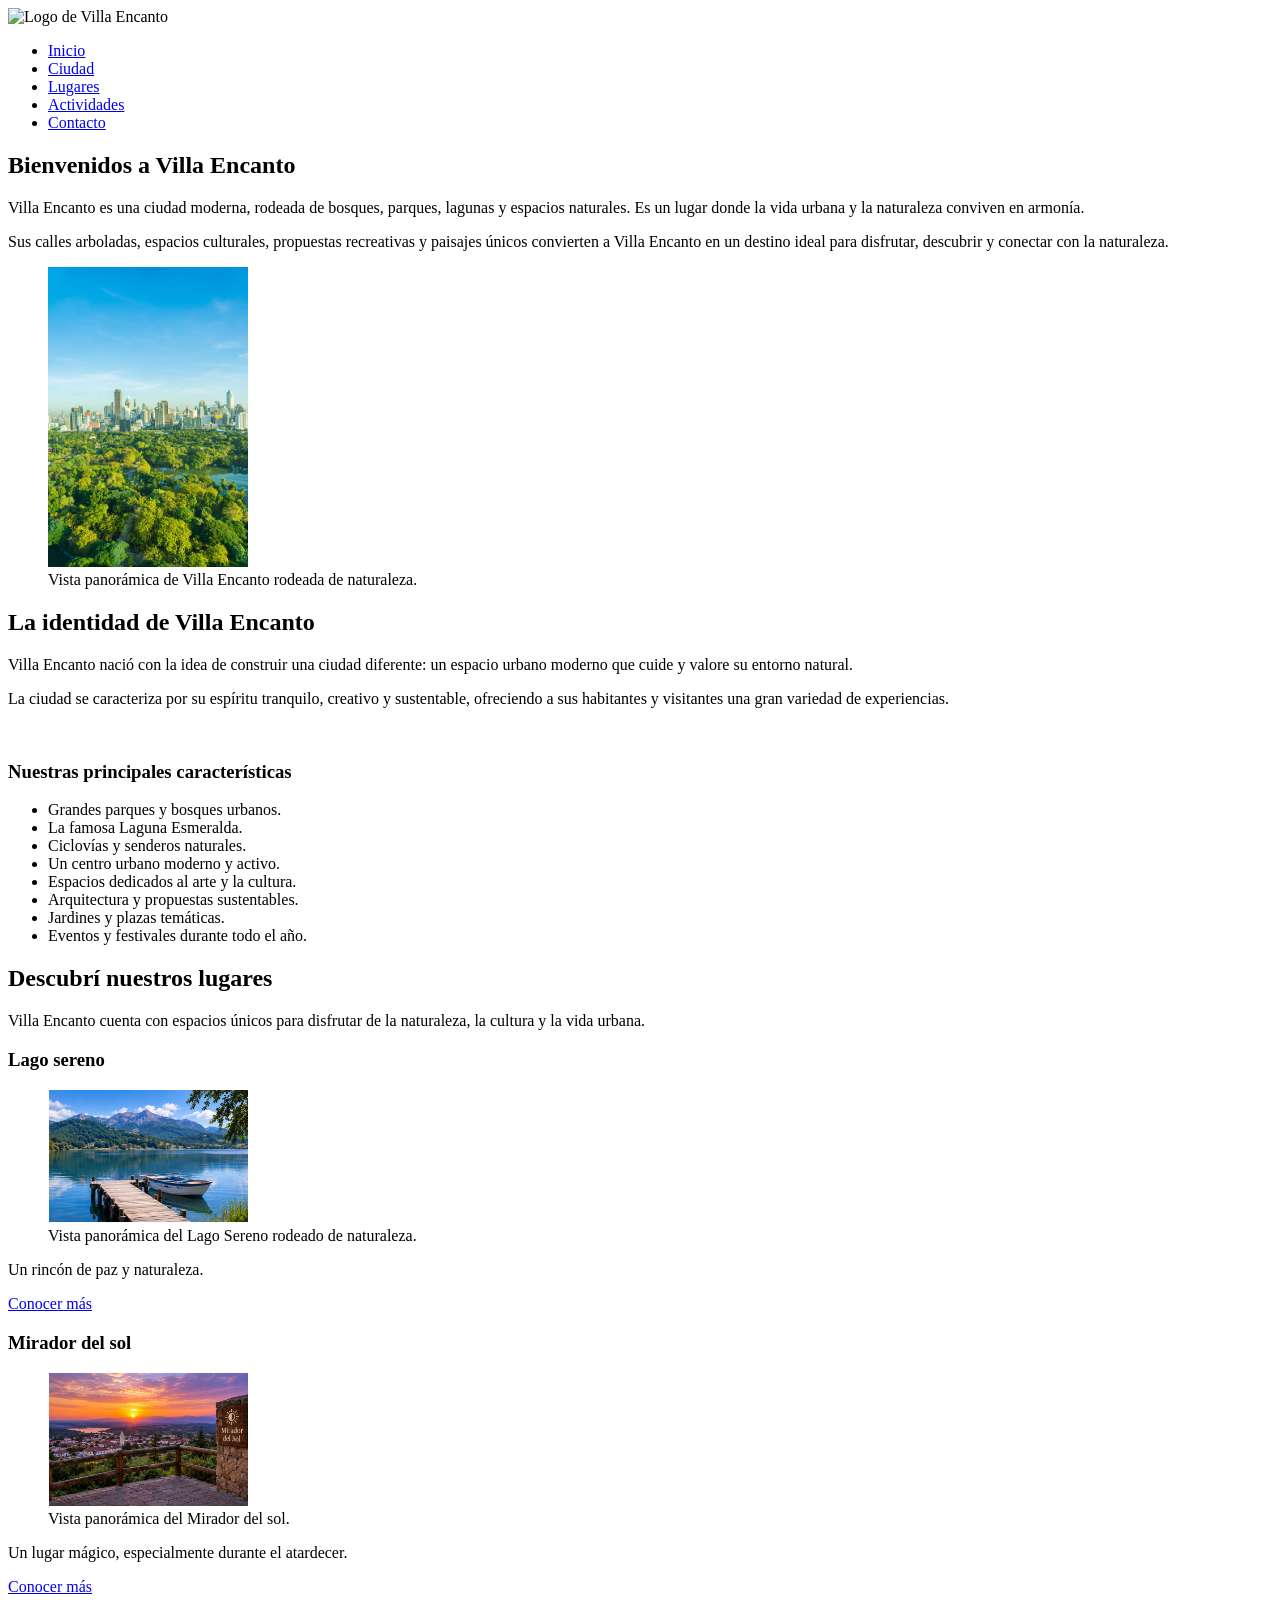
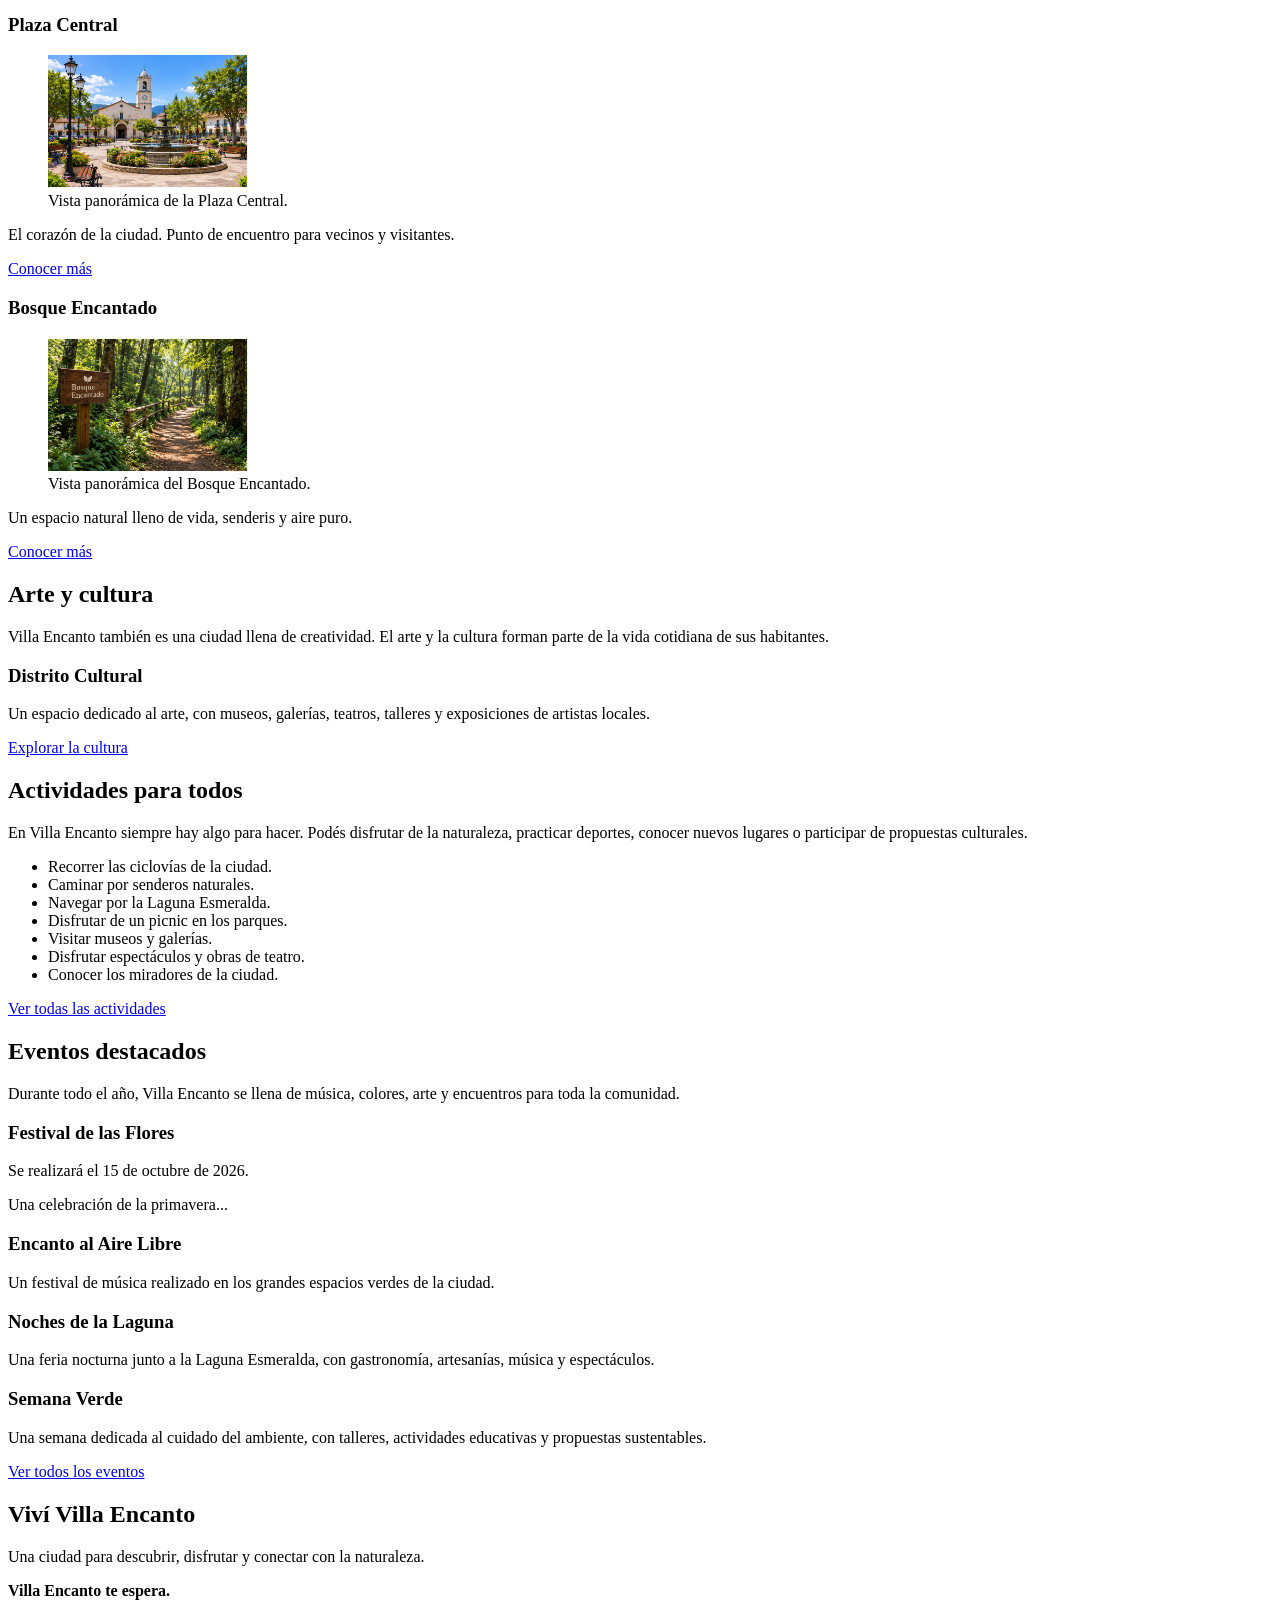
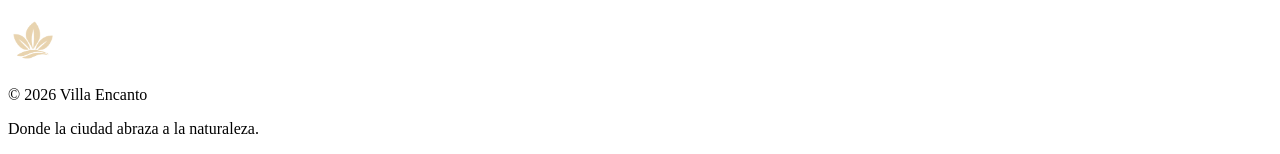
==== index.html @ 2b3cea7a "fix:html: edite enlaces telefonicos/mail en contactos y cambie color de fondo en css" ====
<!DOCTYPE html>
<html lang="es">
<head>
    <meta charset="UTF-8">
    <meta name="viewport" content="width=device-width, initial-scale=1.0">
    <title>Index -Villa Encanto | Ciudad, naturaleza y cultura</title>
    <meta name="description" content="Conocé Villa Encanto, una ciudad rodeada de naturaleza, cultura, espacios recreativos y lugares únicos para descubrir.">
    

    <!-- Google Fonts -->
    <link rel="preconnect" href="https://fonts.googleapis.com">
    <link rel="preconnect" href="https://fonts.gstatic.com" crossorigin>
    <link href="https://fonts.googleapis.com/css2?family=Libre+Baskerville:ital,wght@0,400..700;1,400..700&display=swap" rel="stylesheet">

    <!-- CSS -->
    <link rel="stylesheet" href="css/estilos.css">
</head>

<body>

<!-- ENCABEZADO -->
<header>
    <div class="identidad">
        <img src="Imagenes/LOGO - Villa encanto.png" alt="Logo de Villa Encanto" width="400">
        
        
    </div>

    <nav>
        <ul>
            <li><a href="index.html">Inicio</a></li>
            <li><a href="Ciudad.html">Ciudad</a></li>
            <li><a href="Lugares.html">Lugares</a></li>
            <li><a href="Actividades.html">Actividades</a></li>
            <li><a href="Contacto.html">Contacto</a></li>
        </ul>
    </nav>

</header>


    <main>
        <!-- PRESENTACIÓN -->
        <section>
            <h1>Bienvenidos a Villa Encanto</h1>
            <p>
                Villa Encanto es una ciudad moderna, rodeada de bosques,
                parques, lagunas y espacios naturales. Es un lugar donde
                la vida urbana y la naturaleza conviven en armonía.
            </p>

            <p>
                Sus calles arboladas, espacios culturales, propuestas
                recreativas y paisajes únicos convierten a Villa Encanto
                en un destino ideal para disfrutar, descubrir y conectar
                con la naturaleza.
            </p>

            <figure>
                <img src="Imagenes/paisaje-ciudad.avif" alt="Vista panorámica de Villa Encanto rodeada de naturaleza" width="200">
                <figcaption>
                    Vista panorámica de Villa Encanto rodeada de naturaleza.
                </figcaption>
            </figure>
        </section>


        <!-- IDENTIDAD DE LA CIUDAD -->
        <section>
            <h2>La identidad de Villa Encanto</h2>
            <p>
                Villa Encanto nació con la idea de construir una ciudad
                diferente: un espacio urbano moderno que cuide y valore
                su entorno natural.
            </p>

            <p>
                La ciudad se caracteriza por su espíritu tranquilo,
                creativo y sustentable, ofreciendo a sus habitantes y
                visitantes una gran variedad de experiencias.
            </p>
            <br>
            
            <h3>Nuestras principales características</h3>
            <ul>
                <li>Grandes parques y bosques urbanos.</li>
                <li>La famosa Laguna Esmeralda.</li>
                <li>Ciclovías y senderos naturales.</li>
                <li>Un centro urbano moderno y activo.</li>
                <li>Espacios dedicados al arte y la cultura.</li>
                <li>Arquitectura y propuestas sustentables.</li>
                <li>Jardines y plazas temáticas.</li>
                <li>Eventos y festivales durante todo el año.</li>
            </ul>
        </section>


        <!-- LUGARES DESTACADOS -->
        <section>
            <h2>Descubrí nuestros lugares</h2>
            <p>
                Villa Encanto cuenta con espacios únicos para disfrutar
                de la naturaleza, la cultura y la vida urbana.
            </p>

            <article id="lago-sereno">
                <h3>Lago sereno</h3>
                <figure>
                    <img src="Imagenes\Lago-sereno.jpeg" alt="Lago Sereno de Villa Encanto" width="200">
                    <figcaption>
                         Vista panorámica del Lago Sereno rodeado de naturaleza.
                    </figcaption>
                </figure>
                <p>
                    Un rincón de paz y naturaleza.
                </p>

                <a href="Lugares.html" aria-label="Conocer más sobre Lago Sereno">Conocer más</a>

            </article>


            <article id="mirador-del-sol">

                <h3>Mirador del sol</h3>
                <figure>
                    <img src="Imagenes\mirador del sol.jpeg"
                         alt="Mirador del sol"
                         width="200">
                    <figcaption>
                        Vista panorámica del Mirador del sol.
                    </figcaption>
                </figure>

                <p>
                    Un lugar mágico, especialmente durante el atardecer.
                </p>

                <a href="Lugares.html" aria-label="Conocer más sobre Mirador del sol">Conocer más</a>

            </article>


            <article id="plaza-central">

                <h3>Plaza Central</h3>

                <figure>
                    <img src="Imagenes\plaza central.jpeg" alt="Plaza Central de Villa Encanto" width="200">
                    <figcaption>
                        Vista panorámica de la Plaza Central.
                    </figcaption>
                </figure>

                <p>
                    El corazón de la ciudad. Punto de encuentro para vecinos y visitantes.

                </p>

                <a href="Lugares.html" aria-label="Conocer más sobre Plazas Central">Conocer más</a>

            </article>


            <article id="bosque-encantado">

                <h3>Bosque Encantado</h3>

                <figure>
                    <img src="Imagenes\bosque encantado.jpeg" alt="Bosque Encantado de Villa Encanto" width="200">
                    <figcaption>
                        Vista panorámica del Bosque Encantado.
                    </figcaption>
                </figure>

                <p>
                    Un espacio natural lleno de vida, senderis y aire  puro.
                </p>

                <a href="Lugares.html" aria-label="Conocer más sobre Bosque Encantado">Conocer más</a>

            </article>

        </section>


        <!-- CULTURA -->
        <section>

            <h2>Arte y cultura</h2>

            <p>
                Villa Encanto también es una ciudad llena de creatividad.
                El arte y la cultura forman parte de la vida cotidiana
                de sus habitantes.
            </p>

            <h3>Distrito Cultural</h3>

            <p>
                Un espacio dedicado al arte, con museos, galerías,
                teatros, talleres y exposiciones de artistas locales.
            </p>

            <a href="ciudad.html">Explorar la cultura</a>

        </section>


        <!-- ACTIVIDADES -->
        <section>

            <h2>Actividades para todos</h2>

            <p>
                En Villa Encanto siempre hay algo para hacer.
                Podés disfrutar de la naturaleza, practicar deportes,
                conocer nuevos lugares o participar de propuestas
                culturales.
            </p>

            <ul>
                <li>Recorrer las ciclovías de la ciudad.</li>
                <li>Caminar por senderos naturales.</li>
                <li>Navegar por la Laguna Esmeralda.</li>
                <li>Disfrutar de un picnic en los parques.</li>
                <li>Visitar museos y galerías.</li>
                <li>Disfrutar espectáculos y obras de teatro.</li>
                <li>Conocer los miradores de la ciudad.</li>
            </ul>

            <a href="actividades.html">Ver todas las actividades</a>

        </section>


        <!-- EVENTOS -->
        <section>

            <h2>Eventos destacados</h2>

            <p>
                Durante todo el año, Villa Encanto se llena de música,
                colores, arte y encuentros para toda la comunidad.
            </p>


            <article>
                <h3>Festival de las Flores</h3>
                <p>
                    Se realizará el
                    <time datetime="2026-10-15">15 de octubre de 2026</time>.
                </p>
                <p>
                    Una celebración de la primavera...
                </p>
            </article>


            <article>

                <h3>Encanto al Aire Libre</h3>

                <p>
                    Un festival de música realizado en los grandes
                    espacios verdes de la ciudad.
                </p>

            </article>


            <article>

                <h3>Noches de la Laguna</h3>

                <p>
                    Una feria nocturna junto a la Laguna Esmeralda,
                    con gastronomía, artesanías, música y espectáculos.
                </p>

            </article>


            <article>

                <h3>Semana Verde</h3>

                <p>
                    Una semana dedicada al cuidado del ambiente,
                    con talleres, actividades educativas y propuestas
                    sustentables.
                </p>

            </article>

            <a href="Actividades.html">Ver todos los eventos</a>

        </section>


        <!-- FRASE FINAL -->
        <section>

            <h2>Viví Villa Encanto</h2>

            <p>
                Una ciudad para descubrir, disfrutar y conectar con
                la naturaleza.
            </p>

            <p>
                <strong>
                    Villa Encanto te espera.
                </strong>
            </p>

        </section>

    </main>


    <!-- PIE DE PÁGINA -->
    <footer>
        <img src="Imagenes\isologo-beige.png" alt="isologo de villa encanto" width="50">
        <p>
            &copy; 2026 Villa Encanto
        </p>

        <p>
            Donde la ciudad abraza a la naturaleza.
        </p>

    </footer>

</body>
</html>
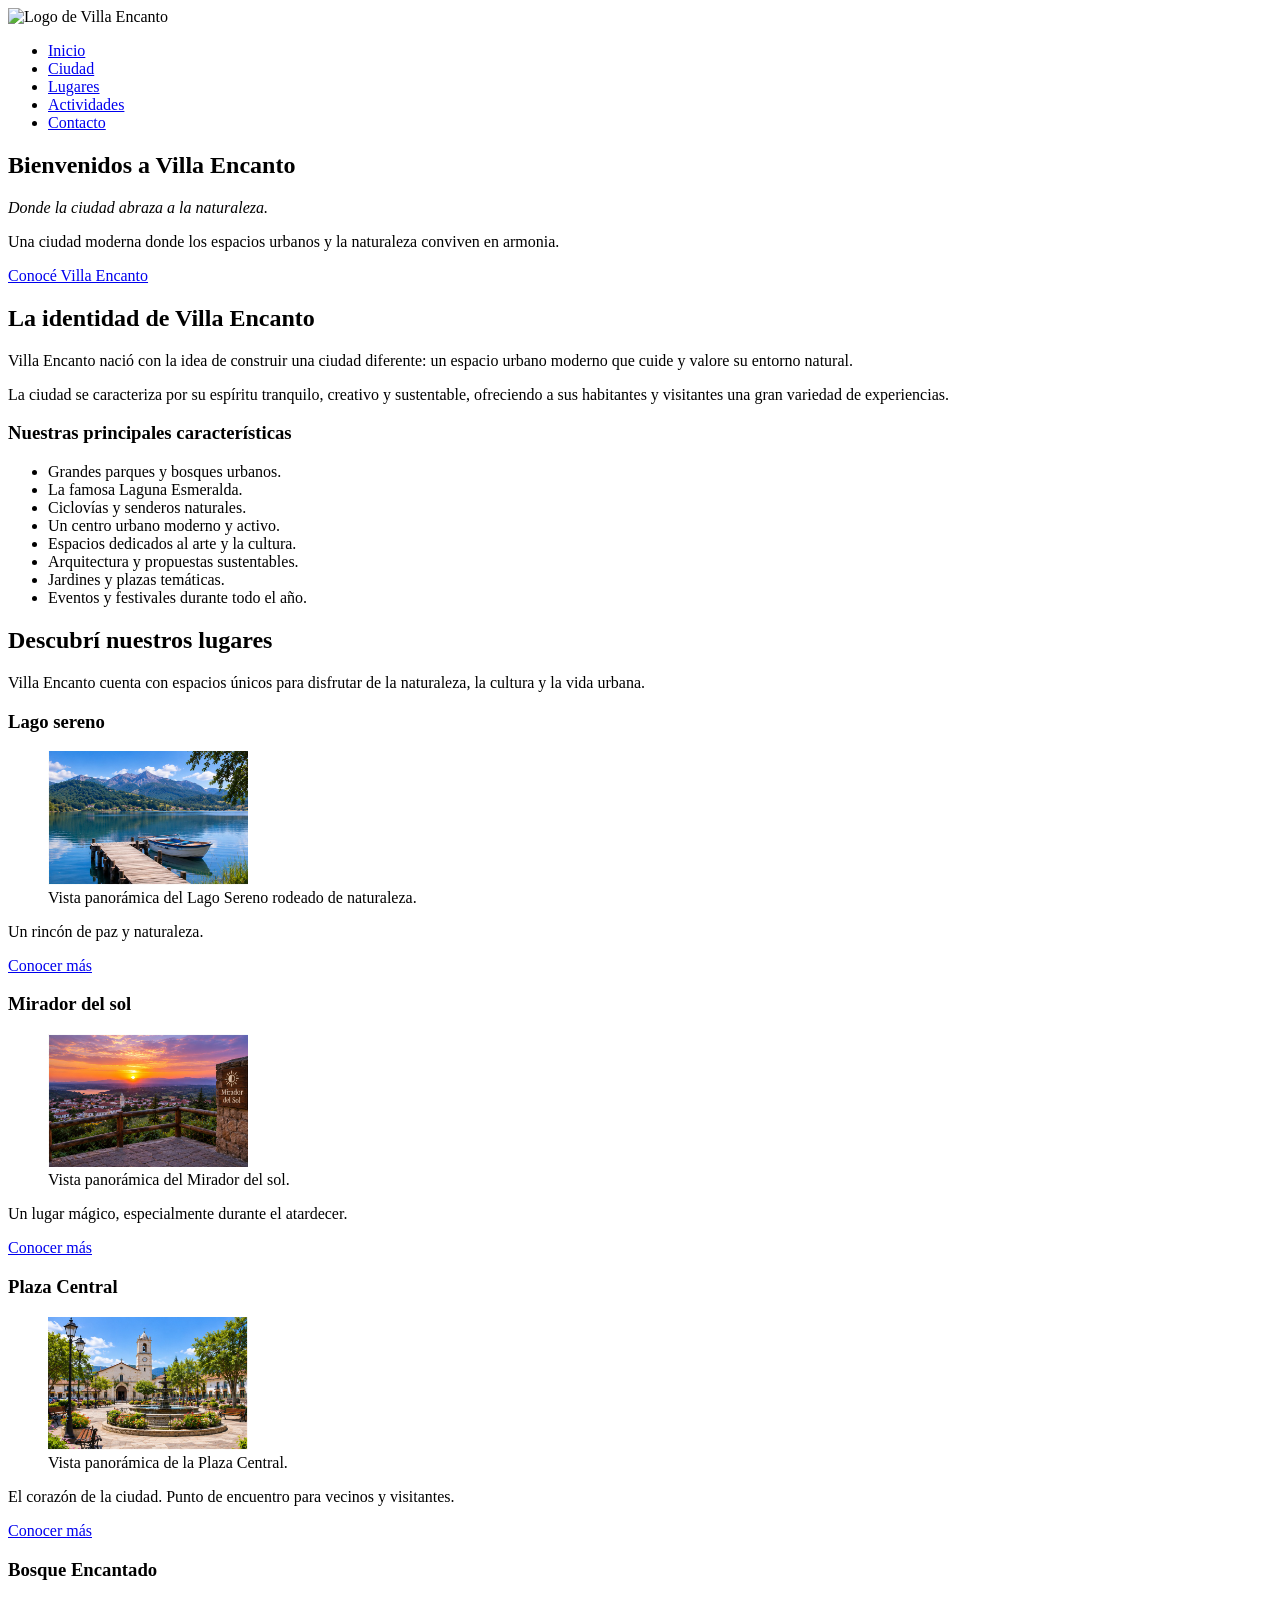
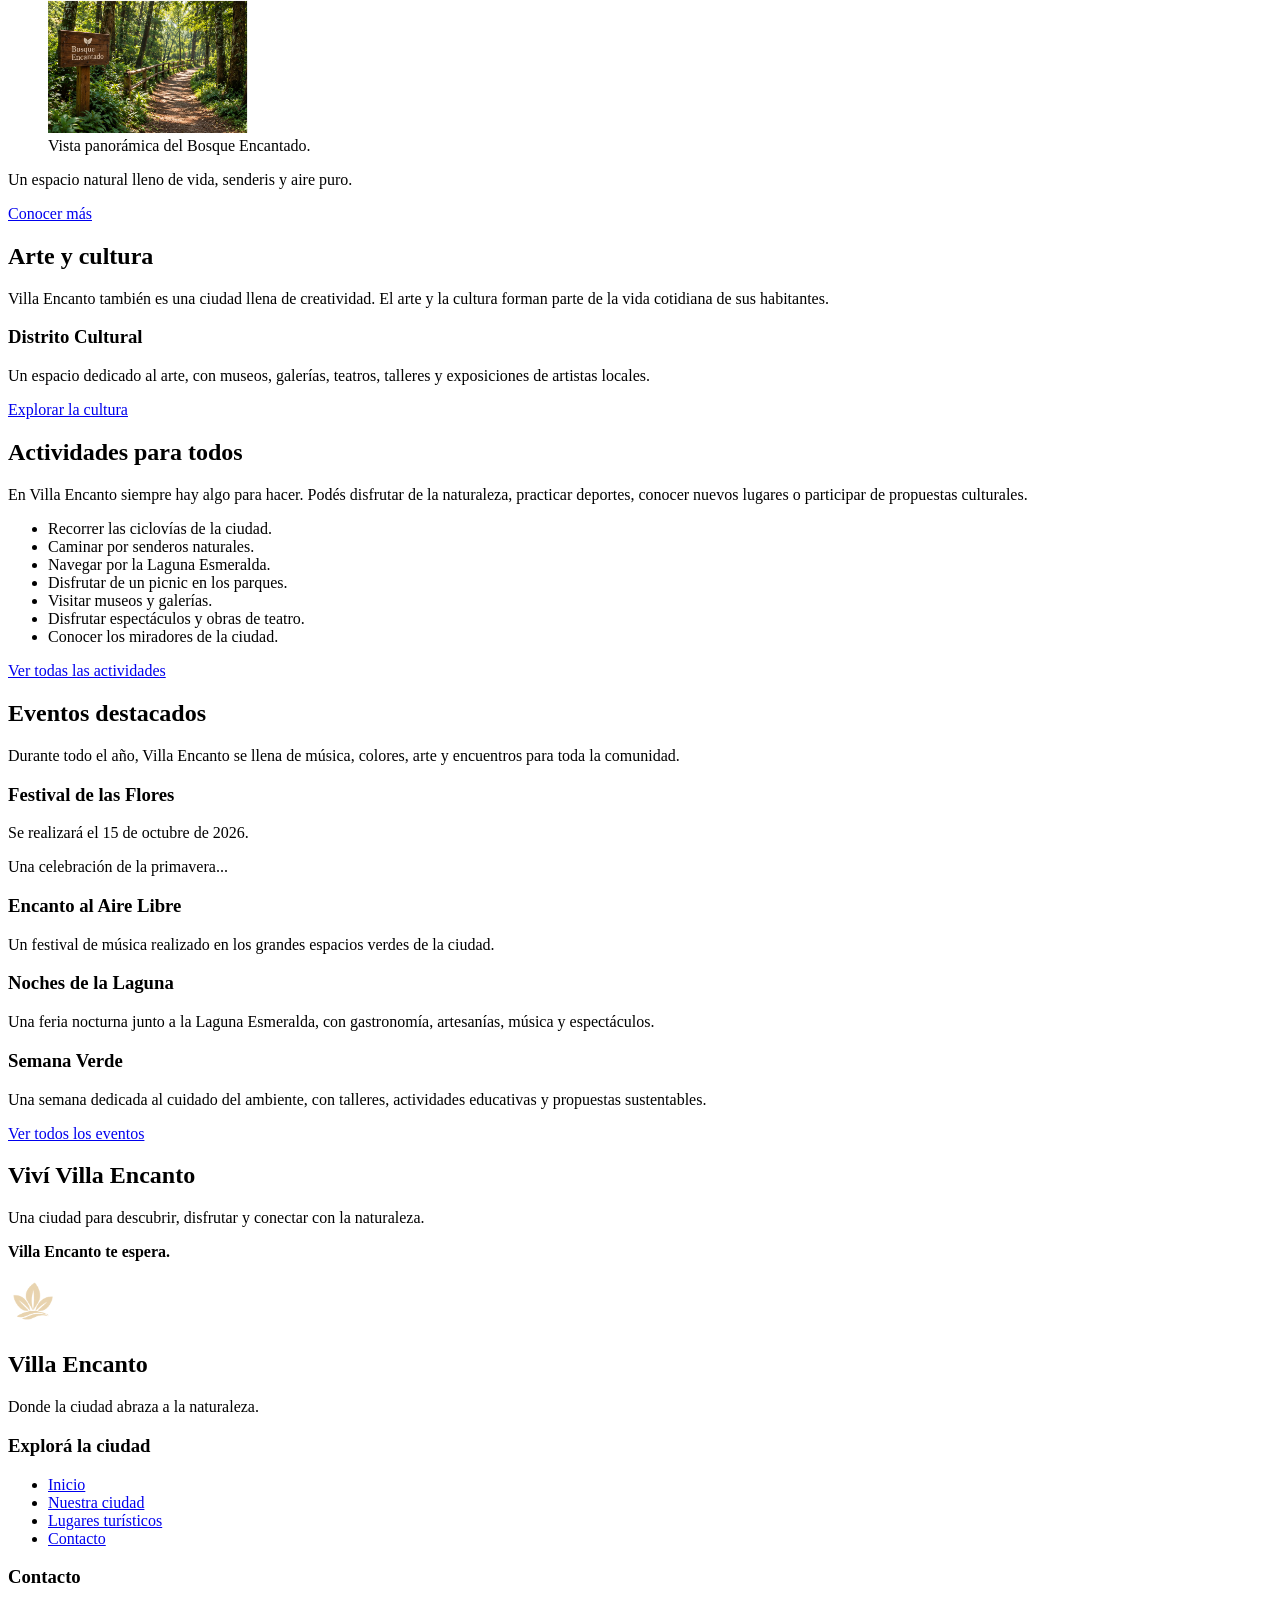
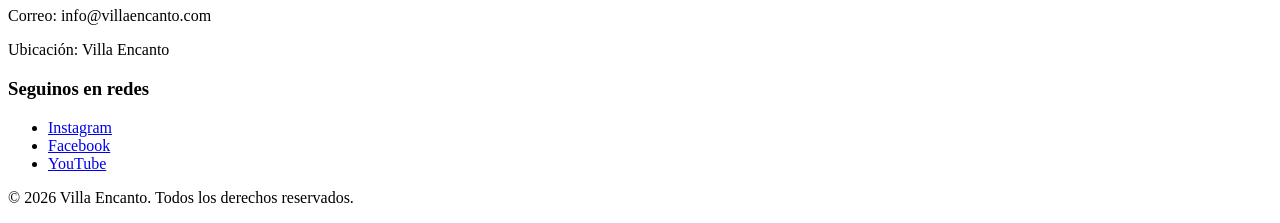
==== commit ccd83291: "fix:reorganize colores, termine header,navegacion y footer por baja de una compañera" ====
--- a/index.html
+++ b/index.html
@@ -1,336 +1,350 @@
 <!DOCTYPE html>
 <html lang="es">
-<head>
-    <meta charset="UTF-8">
-    <meta name="viewport" content="width=device-width, initial-scale=1.0">
-    <title>Index -Villa Encanto | Ciudad, naturaleza y cultura</title>
-    <meta name="description" content="Conocé Villa Encanto, una ciudad rodeada de naturaleza, cultura, espacios recreativos y lugares únicos para descubrir.">
+    <head>
+        <meta charset="UTF-8">
+        <meta name="viewport" content="width=device-width, initial-scale=1.0">
+        <title>Index -Villa Encanto | Ciudad, naturaleza y cultura</title>
+        <meta name="description" content="Conocé Villa Encanto, una ciudad rodeada de naturaleza, cultura, espacios recreativos y lugares únicos para descubrir.">
     
 
-    <!-- Google Fonts -->
-    <link rel="preconnect" href="https://fonts.googleapis.com">
-    <link rel="preconnect" href="https://fonts.gstatic.com" crossorigin>
-    <link href="https://fonts.googleapis.com/css2?family=Libre+Baskerville:ital,wght@0,400..700;1,400..700&display=swap" rel="stylesheet">
-
-    <!-- CSS -->
-    <link rel="stylesheet" href="css/estilos.css">
-</head>
-
-<body>
-
-<!-- ENCABEZADO -->
-<header>
-    <div class="identidad">
-        <img src="Imagenes/LOGO - Villa encanto.png" alt="Logo de Villa Encanto" width="400">
+        <!-- Google Fonts -->
+        <link rel="preconnect" href="https://fonts.googleapis.com">
+        <link rel="preconnect" href="https://fonts.gstatic.com" crossorigin>
+        <link href="https://fonts.googleapis.com/css2?family=Libre+Baskerville:ital,wght@0,400..700;1,400..700&display=swap" rel="stylesheet">
+
+        <!-- CSS -->
+        <link rel="stylesheet" href="css/estilos.css">
+    </head>
+
+    <body>
+
+        <!-- ENCABEZADO -->
+        <header>
+            <div class="Encabezado-logo">
+                <img
+                    src="Imagenes/LOGO - Villa encanto.png"
+                    alt="Logo de Villa Encanto"
+                    width="200"
+                >
+            </div>
+
+            <nav>
+                <ul>
+                    <li><a href="index.html">Inicio</a></li>
+                    <li><a href="ciudad.html">Ciudad</a></li>
+                    <li><a href="lugares.html">Lugares</a></li>
+                    <li><a href="actividades.html">Actividades</a></li>
+                    <li><a href="contacto.html">Contacto</a></li>
+                </ul>
+            </nav>
+        </header>
+
+
+        <main>
+            <!-- PRESENTACIÓN -->
+            <section class="hero">
+                <div class="hero-content">
+                    <h1>Bienvenidos a Villa Encanto</h1>
+                    <p><em>Donde la ciudad abraza a la naturaleza.</em></p>
+                
+                    <p>Una ciudad moderna donde los espacios urbanos y la naturaleza conviven en armonia.</p>
+
+                    <a href="lugares.html">Conocé Villa Encanto</a>
+                </div>
+            </section>
+
+            <!-- IDENTIDAD DE LA CIUDAD -->
+            <section id="Identidad">
+
+                <div class="texto-identidad">
+                    <h2>La identidad de Villa Encanto</h2>
+
+                    <p>
+                        Villa Encanto nació con la idea de construir una ciudad
+                        diferente: un espacio urbano moderno que cuide y valore
+                        su entorno natural.
+                    </p>
+
+                    <p>
+                        La ciudad se caracteriza por su espíritu tranquilo,
+                        creativo y sustentable, ofreciendo a sus habitantes y
+                        visitantes una gran variedad de experiencias.
+                    </p>
+                </div>
+
+                <div class="caracteristicas">
+                    <h3>Nuestras principales características</h3>
+
+                    <ul>
+                        <li>Grandes parques y bosques urbanos.</li>
+                        <li>La famosa Laguna Esmeralda.</li>
+                        <li>Ciclovías y senderos naturales.</li>
+                        <li>Un centro urbano moderno y activo.</li>
+                        <li>Espacios dedicados al arte y la cultura.</li>
+                        <li>Arquitectura y propuestas sustentables.</li>
+                        <li>Jardines y plazas temáticas.</li>
+                        <li>Eventos y festivales durante todo el año.</li>
+                    </ul>
+                </div>
+            </section>
+
+            
+
+
+            <!-- LUGARES DESTACADOS -->
+            <section id="lugares-destacados">
+                <h2>Descubrí nuestros lugares</h2>
+                <p>
+                    Villa Encanto cuenta con espacios únicos para disfrutar
+                    de la naturaleza, la cultura y la vida urbana.
+                </p>
+
+                <article class="lugar">
+                    <h3>Lago sereno</h3>
+                    <figure>
+                        <img
+                            class="imagen-lugar"
+                            src="Imagenes/Lago-sereno.jpeg"
+                            alt="Lago Sereno de Villa Encanto"
+                            width="200"
+                        >
+                        <figcaption>
+                            Vista panorámica del Lago Sereno rodeado de naturaleza.
+                        </figcaption>
+                    </figure>
+                    <p>
+                        Un rincón de paz y naturaleza.
+                    </p>
+                    <a href="Lugares.html" aria-label="Conocer más sobre Lago Sereno">Conocer más</a>
+
+                </article>
+
+                <article class="lugar">
+                    <h3>Mirador del sol</h3>
+                    <figure>
+                        <img
+                            class="imagen-lugar"
+                            src="Imagenes/mirador del sol.jpeg"
+                            alt="Mirador del sol"
+                            width="200"
+                        >
+                        <figcaption>
+                            Vista panorámica del Mirador del sol.
+                        </figcaption>
+                    </figure>
+                    <p>
+                        Un lugar mágico, especialmente durante el atardecer.
+                    </p>
+                    <a href="Lugares.html" aria-label="Conocer más sobre Mirador del sol">Conocer más</a>
+                </article>
+
+                <article class="lugar">
+                    <h3>Plaza Central</h3>
+                    <figure>
+                        <img
+                            class="imagen-lugar"
+                            src="Imagenes/plaza central.jpeg"
+                            alt="Plaza Central de Villa Encanto"
+                            width="200"
+                        >
+                        <figcaption>
+                            Vista panorámica de la Plaza Central.
+                        </figcaption>
+                    </figure>
+                    <p>
+                        El corazón de la ciudad. Punto de encuentro para vecinos y visitantes.
+                    </p>
+                    <a href="Lugares.html" aria-label="Conocer más sobre Plazas Central">Conocer más</a>
+                </article>
+
+                <article class="lugar">
+                    <h3>Bosque Encantado</h3>
+                    <figure>
+                        <img
+                            class="imagen-lugar"
+                            src="Imagenes/bosque encantado.jpeg"
+                            alt="Bosque Encantado de Villa Encanto"
+                            width="200"
+                        >
+                        <figcaption>
+                            Vista panorámica del Bosque Encantado.
+                        </figcaption>
+                    </figure>
+                    <p>
+                        Un espacio natural lleno de vida, senderis y aire  puro.
+                    </p>
+                    <a href="Lugares.html" aria-label="Conocer más sobre Bosque Encantado">Conocer más</a>
+                </article>
+            </section>
+
+            <!-- ARTE y CULTURA Y ACTIVIDADES -->
+            <section id="arte-cultura">
+                <div class="arte">
+                    <h2>Arte y cultura</h2>
+                    <p>
+                        Villa Encanto también es una ciudad llena de creatividad.
+                        El arte y la cultura forman parte de la vida cotidiana
+                        de sus habitantes.
+                    </p>
+                    <h3>Distrito Cultural</h3>
+                    <p>
+                        Un espacio dedicado al arte, con museos, galerías,
+                        teatros, talleres y exposiciones de artistas locales.
+                    </p>
+                    <a href="ciudad.html">Explorar la cultura</a>
+                </div>
+            
+                <div class="actividades">
+                    <h2>Actividades para todos</h2>
+                    <p>
+                        En Villa Encanto siempre hay algo para hacer.
+                        Podés disfrutar de la naturaleza, practicar deportes,
+                        conocer nuevos lugares o participar de propuestas
+                        culturales.
+                    </p>
+                    <ul>
+                        <li>Recorrer las ciclovías de la ciudad.</li>
+                        <li>Caminar por senderos naturales.</li>
+                        <li>Navegar por la Laguna Esmeralda.</li>
+                        <li>Disfrutar de un picnic en los parques.</li>
+                        <li>Visitar museos y galerías.</li>
+                        <li>Disfrutar espectáculos y obras de teatro.</li>
+                        <li>Conocer los miradores de la ciudad.</li>
+                    </ul>
+                    <a href="actividades.html">Ver todas las actividades</a>
+
+            </section>
+
+            <!-- EVENTOS -->
+            <section id="eventos">
+                <h2>Eventos destacados</h2>
+                <p>
+                    Durante todo el año, Villa Encanto se llena de música,
+                    colores, arte y encuentros para toda la comunidad.
+                </p>
+                <article class="evento">
+                    <h3>Festival de las Flores</h3>
+                    <p>
+                        Se realizará el
+                        <time datetime="2026-10-15">15 de octubre de 2026</time>.
+                    </p>
+                    <p>
+                        Una celebración de la primavera...
+                    </p>
+                </article>
+
+                <article class="evento">
+                    <h3>Encanto al Aire Libre</h3>
+                    <p>
+                        Un festival de música realizado en los grandes
+                        espacios verdes de la ciudad.
+                    </p>
+                </article>
+
+                <article class="evento">
+                    <h3>Noches de la Laguna</h3>
+                    <p>
+                        Una feria nocturna junto a la Laguna Esmeralda,
+                        con gastronomía, artesanías, música y espectáculos.
+                    </p>
+                </article>
+
+                <article class="evento">
+                    <h3>Semana Verde</h3>
+                    <p>
+                        Una semana dedicada al cuidado del ambiente,
+                        con talleres, actividades educativas y propuestas
+                        sustentables.
+                    </p>
+                </article>
+
+                <a href="Actividades.html">Ver todos los eventos</a>
+            </section>
+
+            <!-- FRASE FINAL -->
+            <section id="frase-final">
+                <h2>Viví Villa Encanto</h2>
+                <p>
+                    Una ciudad para descubrir, disfrutar y conectar con
+                    la naturaleza.
+                </p>
+                <p><strong>Villa Encanto te espera.</strong></p>
+            </section>
+        </main>
+
+
+        <!-- PIE DE PÁGINA -->
         
-        
-    </div>
-
-    <nav>
-        <ul>
-            <li><a href="index.html">Inicio</a></li>
-            <li><a href="Ciudad.html">Ciudad</a></li>
-            <li><a href="Lugares.html">Lugares</a></li>
-            <li><a href="Actividades.html">Actividades</a></li>
-            <li><a href="Contacto.html">Contacto</a></li>
-        </ul>
-    </nav>
-
-</header>
-
-
-    <main>
-        <!-- PRESENTACIÓN -->
-        <section>
-            <h1>Bienvenidos a Villa Encanto</h1>
-            <p>
-                Villa Encanto es una ciudad moderna, rodeada de bosques,
-                parques, lagunas y espacios naturales. Es un lugar donde
-                la vida urbana y la naturaleza conviven en armonía.
-            </p>
-
-            <p>
-                Sus calles arboladas, espacios culturales, propuestas
-                recreativas y paisajes únicos convierten a Villa Encanto
-                en un destino ideal para disfrutar, descubrir y conectar
-                con la naturaleza.
-            </p>
-
-            <figure>
-                <img src="Imagenes/paisaje-ciudad.avif" alt="Vista panorámica de Villa Encanto rodeada de naturaleza" width="200">
-                <figcaption>
-                    Vista panorámica de Villa Encanto rodeada de naturaleza.
-                </figcaption>
-            </figure>
-        </section>
-
-
-        <!-- IDENTIDAD DE LA CIUDAD -->
-        <section>
-            <h2>La identidad de Villa Encanto</h2>
-            <p>
-                Villa Encanto nació con la idea de construir una ciudad
-                diferente: un espacio urbano moderno que cuide y valore
-                su entorno natural.
-            </p>
-
-            <p>
-                La ciudad se caracteriza por su espíritu tranquilo,
-                creativo y sustentable, ofreciendo a sus habitantes y
-                visitantes una gran variedad de experiencias.
-            </p>
-            <br>
-            
-            <h3>Nuestras principales características</h3>
-            <ul>
-                <li>Grandes parques y bosques urbanos.</li>
-                <li>La famosa Laguna Esmeralda.</li>
-                <li>Ciclovías y senderos naturales.</li>
-                <li>Un centro urbano moderno y activo.</li>
-                <li>Espacios dedicados al arte y la cultura.</li>
-                <li>Arquitectura y propuestas sustentables.</li>
-                <li>Jardines y plazas temáticas.</li>
-                <li>Eventos y festivales durante todo el año.</li>
-            </ul>
-        </section>
-
-
-        <!-- LUGARES DESTACADOS -->
-        <section>
-            <h2>Descubrí nuestros lugares</h2>
-            <p>
-                Villa Encanto cuenta con espacios únicos para disfrutar
-                de la naturaleza, la cultura y la vida urbana.
-            </p>
-
-            <article id="lago-sereno">
-                <h3>Lago sereno</h3>
-                <figure>
-                    <img src="Imagenes\Lago-sereno.jpeg" alt="Lago Sereno de Villa Encanto" width="200">
-                    <figcaption>
-                         Vista panorámica del Lago Sereno rodeado de naturaleza.
-                    </figcaption>
-                </figure>
-                <p>
-                    Un rincón de paz y naturaleza.
-                </p>
-
-                <a href="Lugares.html" aria-label="Conocer más sobre Lago Sereno">Conocer más</a>
-
-            </article>
-
-
-            <article id="mirador-del-sol">
-
-                <h3>Mirador del sol</h3>
-                <figure>
-                    <img src="Imagenes\mirador del sol.jpeg"
-                         alt="Mirador del sol"
-                         width="200">
-                    <figcaption>
-                        Vista panorámica del Mirador del sol.
-                    </figcaption>
-                </figure>
-
-                <p>
-                    Un lugar mágico, especialmente durante el atardecer.
-                </p>
-
-                <a href="Lugares.html" aria-label="Conocer más sobre Mirador del sol">Conocer más</a>
-
-            </article>
-
-
-            <article id="plaza-central">
-
-                <h3>Plaza Central</h3>
-
-                <figure>
-                    <img src="Imagenes\plaza central.jpeg" alt="Plaza Central de Villa Encanto" width="200">
-                    <figcaption>
-                        Vista panorámica de la Plaza Central.
-                    </figcaption>
-                </figure>
-
-                <p>
-                    El corazón de la ciudad. Punto de encuentro para vecinos y visitantes.
-
-                </p>
-
-                <a href="Lugares.html" aria-label="Conocer más sobre Plazas Central">Conocer más</a>
-
-            </article>
-
-
-            <article id="bosque-encantado">
-
-                <h3>Bosque Encantado</h3>
-
-                <figure>
-                    <img src="Imagenes\bosque encantado.jpeg" alt="Bosque Encantado de Villa Encanto" width="200">
-                    <figcaption>
-                        Vista panorámica del Bosque Encantado.
-                    </figcaption>
-                </figure>
-
-                <p>
-                    Un espacio natural lleno de vida, senderis y aire  puro.
-                </p>
-
-                <a href="Lugares.html" aria-label="Conocer más sobre Bosque Encantado">Conocer más</a>
-
-            </article>
-
-        </section>
-
-
-        <!-- CULTURA -->
-        <section>
-
-            <h2>Arte y cultura</h2>
-
-            <p>
-                Villa Encanto también es una ciudad llena de creatividad.
-                El arte y la cultura forman parte de la vida cotidiana
-                de sus habitantes.
-            </p>
-
-            <h3>Distrito Cultural</h3>
-
-            <p>
-                Un espacio dedicado al arte, con museos, galerías,
-                teatros, talleres y exposiciones de artistas locales.
-            </p>
-
-            <a href="ciudad.html">Explorar la cultura</a>
-
-        </section>
-
-
-        <!-- ACTIVIDADES -->
-        <section>
-
-            <h2>Actividades para todos</h2>
-
-            <p>
-                En Villa Encanto siempre hay algo para hacer.
-                Podés disfrutar de la naturaleza, practicar deportes,
-                conocer nuevos lugares o participar de propuestas
-                culturales.
-            </p>
-
-            <ul>
-                <li>Recorrer las ciclovías de la ciudad.</li>
-                <li>Caminar por senderos naturales.</li>
-                <li>Navegar por la Laguna Esmeralda.</li>
-                <li>Disfrutar de un picnic en los parques.</li>
-                <li>Visitar museos y galerías.</li>
-                <li>Disfrutar espectáculos y obras de teatro.</li>
-                <li>Conocer los miradores de la ciudad.</li>
-            </ul>
-
-            <a href="actividades.html">Ver todas las actividades</a>
-
-        </section>
-
-
-        <!-- EVENTOS -->
-        <section>
-
-            <h2>Eventos destacados</h2>
-
-            <p>
-                Durante todo el año, Villa Encanto se llena de música,
-                colores, arte y encuentros para toda la comunidad.
-            </p>
-
-
-            <article>
-                <h3>Festival de las Flores</h3>
-                <p>
-                    Se realizará el
-                    <time datetime="2026-10-15">15 de octubre de 2026</time>.
-                </p>
-                <p>
-                    Una celebración de la primavera...
-                </p>
-            </article>
-
-
-            <article>
-
-                <h3>Encanto al Aire Libre</h3>
-
-                <p>
-                    Un festival de música realizado en los grandes
-                    espacios verdes de la ciudad.
-                </p>
-
-            </article>
-
-
-            <article>
-
-                <h3>Noches de la Laguna</h3>
-
-                <p>
-                    Una feria nocturna junto a la Laguna Esmeralda,
-                    con gastronomía, artesanías, música y espectáculos.
-                </p>
-
-            </article>
-
-
-            <article>
-
-                <h3>Semana Verde</h3>
-
-                <p>
-                    Una semana dedicada al cuidado del ambiente,
-                    con talleres, actividades educativas y propuestas
-                    sustentables.
-                </p>
-
-            </article>
-
-            <a href="Actividades.html">Ver todos los eventos</a>
-
-        </section>
-
-
-        <!-- FRASE FINAL -->
-        <section>
-
-            <h2>Viví Villa Encanto</h2>
-
-            <p>
-                Una ciudad para descubrir, disfrutar y conectar con
-                la naturaleza.
-            </p>
-
-            <p>
-                <strong>
-                    Villa Encanto te espera.
-                </strong>
-            </p>
-
-        </section>
-
-    </main>
-
-
-    <!-- PIE DE PÁGINA -->
-    <footer>
-        <img src="Imagenes\isologo-beige.png" alt="isologo de villa encanto" width="50">
-        <p>
-            &copy; 2026 Villa Encanto
-        </p>
-
-        <p>
-            Donde la ciudad abraza a la naturaleza.
-        </p>
-
-    </footer>
-
-</body>
-</html>+
+
+       
+        <footer id="pie-pagina">
+
+            <div class="footer-contenido">
+
+                <div class="footer-identidad">
+                    <img
+                        src="Imagenes/isologo-beige.png"
+                        alt="Isologo de Villa Encanto"
+                        width="50"
+                    >
+
+                    <h2>Villa Encanto</h2>
+                    <p>Donde la ciudad abraza a la naturaleza.</p>
+                </div>
+
+                <div class="footer-enlaces">
+                    <h3>Explorá la ciudad</h3>
+
+                    <ul>
+                        <li><a href="index.html">Inicio</a></li>
+                        <li><a href="ciudad.html">Nuestra ciudad</a></li>
+                        <li><a href="lugares.html">Lugares turísticos</a></li>
+                        <li><a href="contacto.html">Contacto</a></li>
+                    </ul>
+                </div>
+
+                <div class="footer-contacto">
+                    <h3>Contacto</h3>
+                    <p>Correo: info@villaencanto.com</p>
+                    <p>Ubicación: Villa Encanto</p>
+                </div>
+
+                <div class="footer-redes">
+                    <h3>Seguinos en redes</h3>
+
+                    <ul>
+                        <li>
+                            <a
+                                href="https://www.instagram.com/"
+                                target="_blank"
+                                rel="noopener noreferrer"
+                            >Instagram</a>
+                        </li>
+                        <li>
+                            <a
+                                href="https://www.facebook.com/"
+                                target="_blank"
+                                rel="noopener noreferrer"
+                            >Facebook</a>
+                        </li>
+                        <li>
+                            <a
+                                href="https://www.youtube.com/"
+                                target="_blank"
+                                rel="noopener noreferrer"
+                            >YouTube</a>
+                        </li>
+                    </ul>
+                </div>
+
+            </div>
+
+            <div class="footer-derechos">
+                <p>&copy; 2026 Villa Encanto. Todos los derechos reservados.</p>
+            </div>
+
+        </footer>
+
+    </body>
+</html>
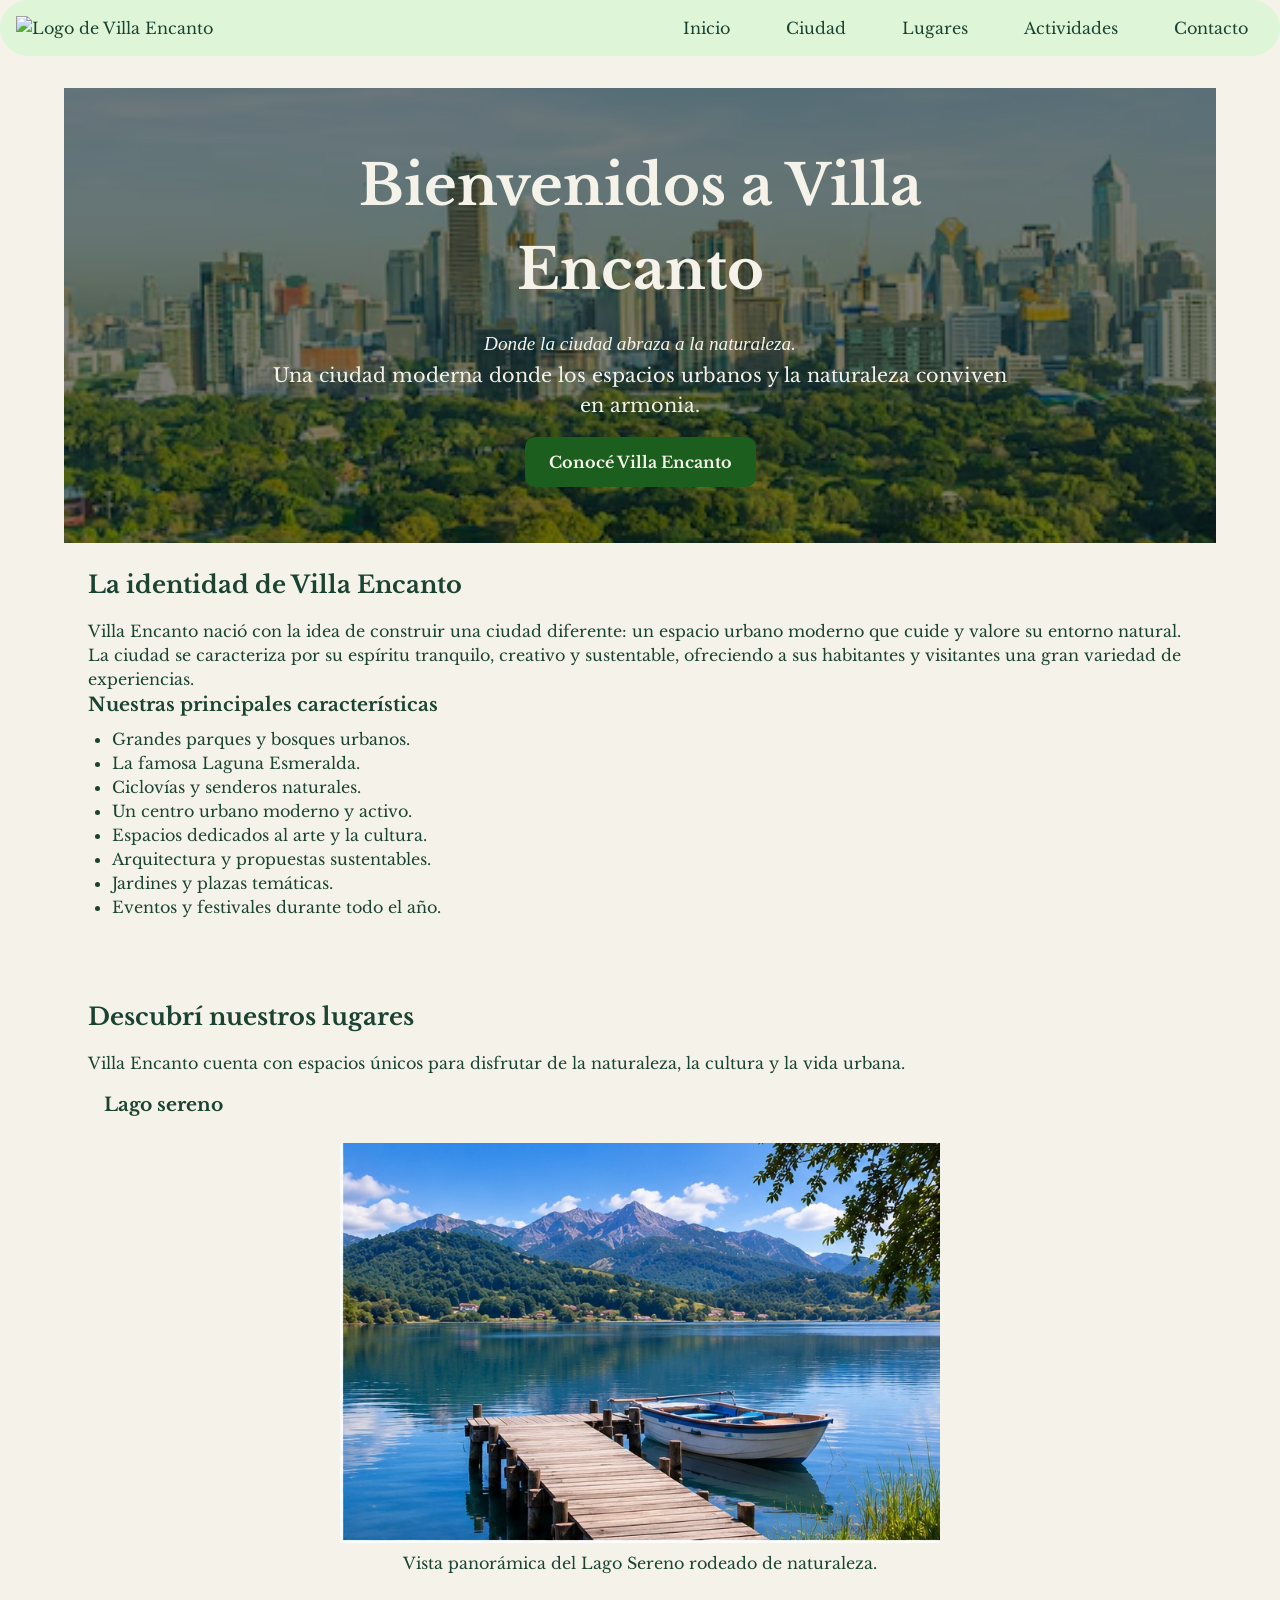
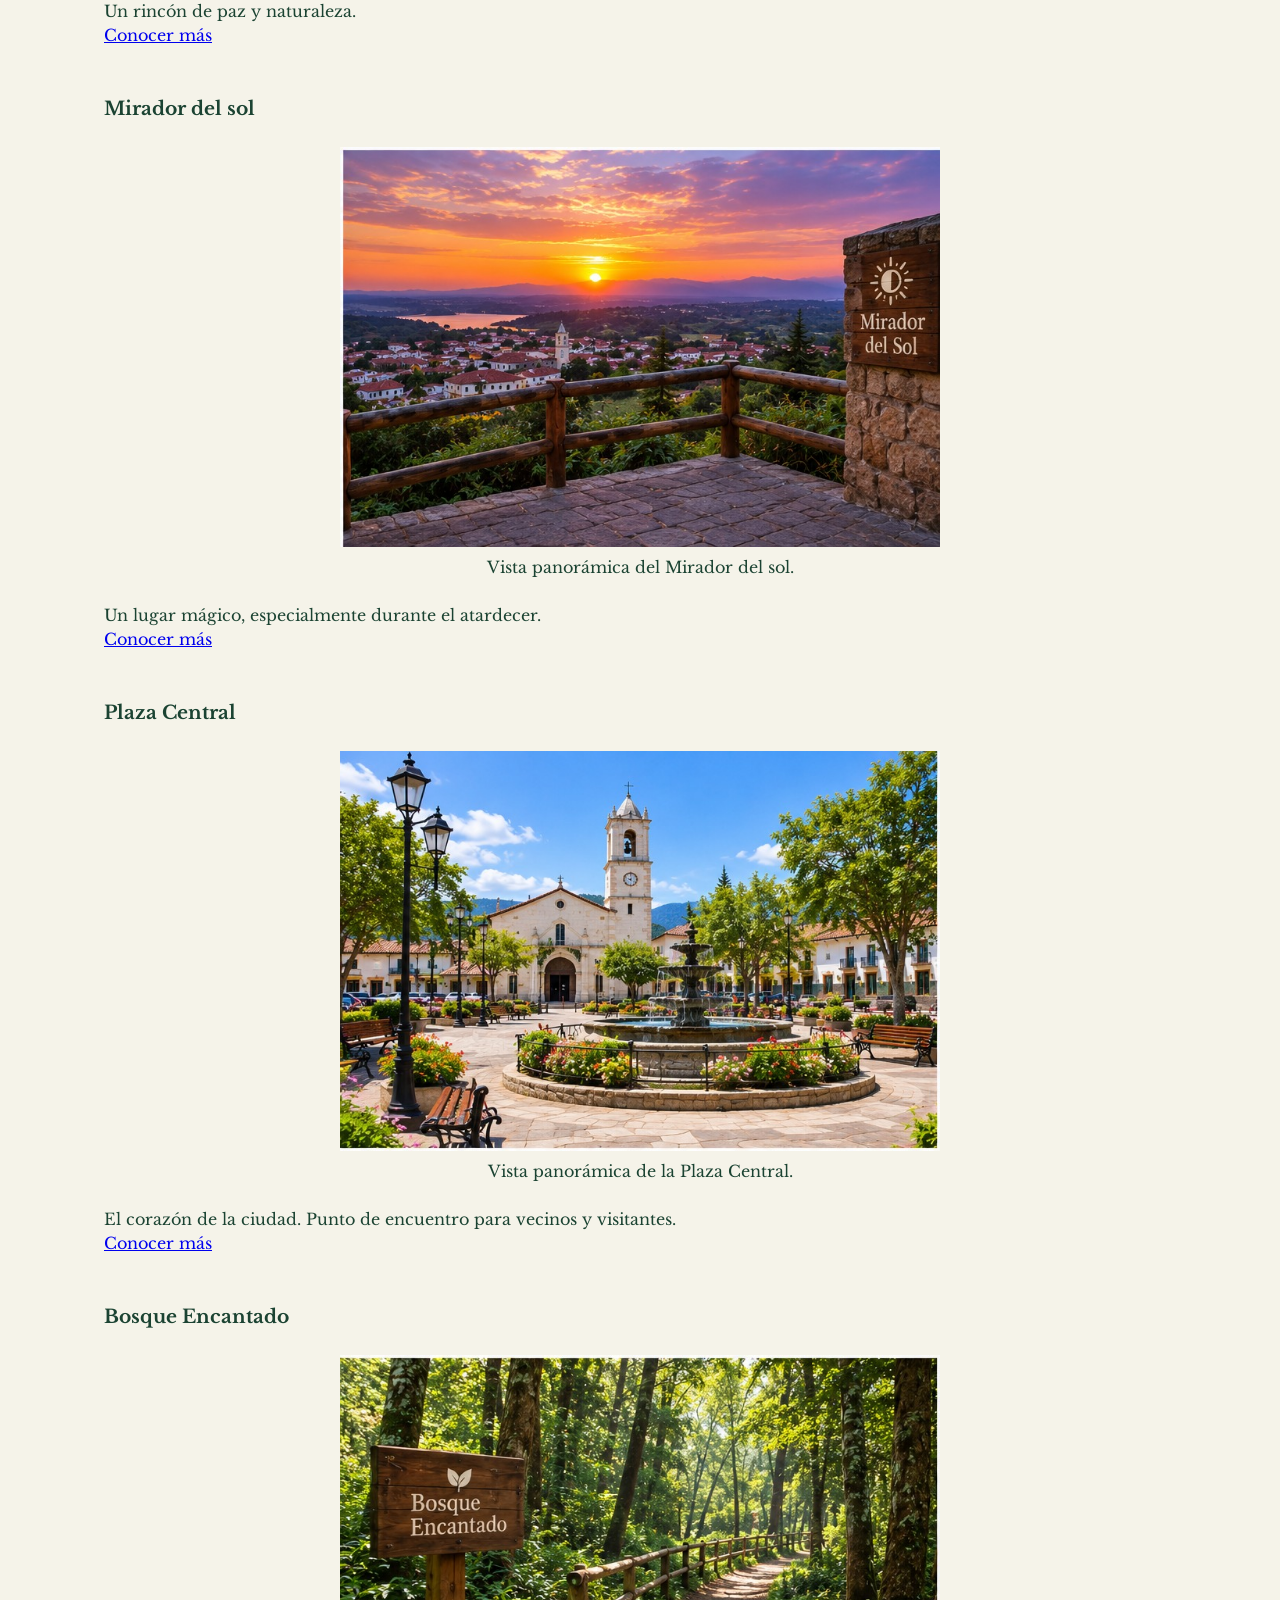
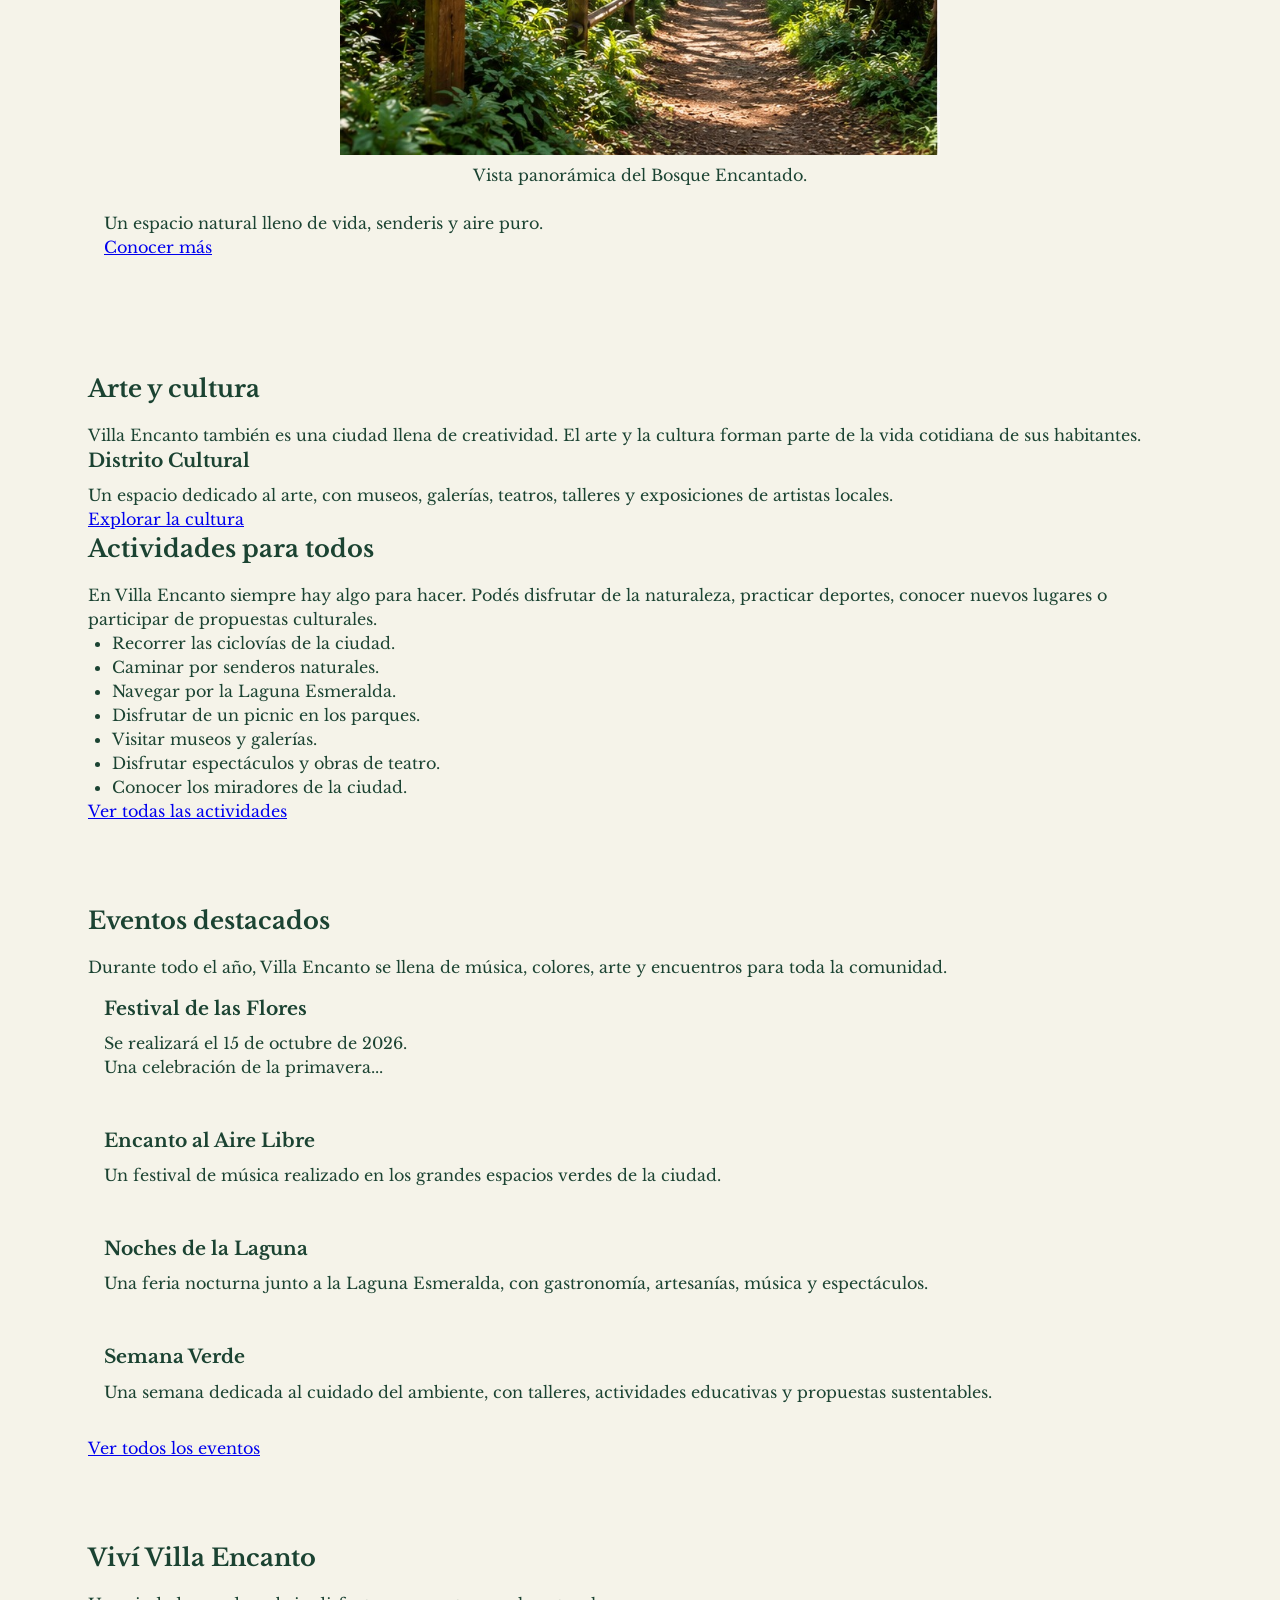
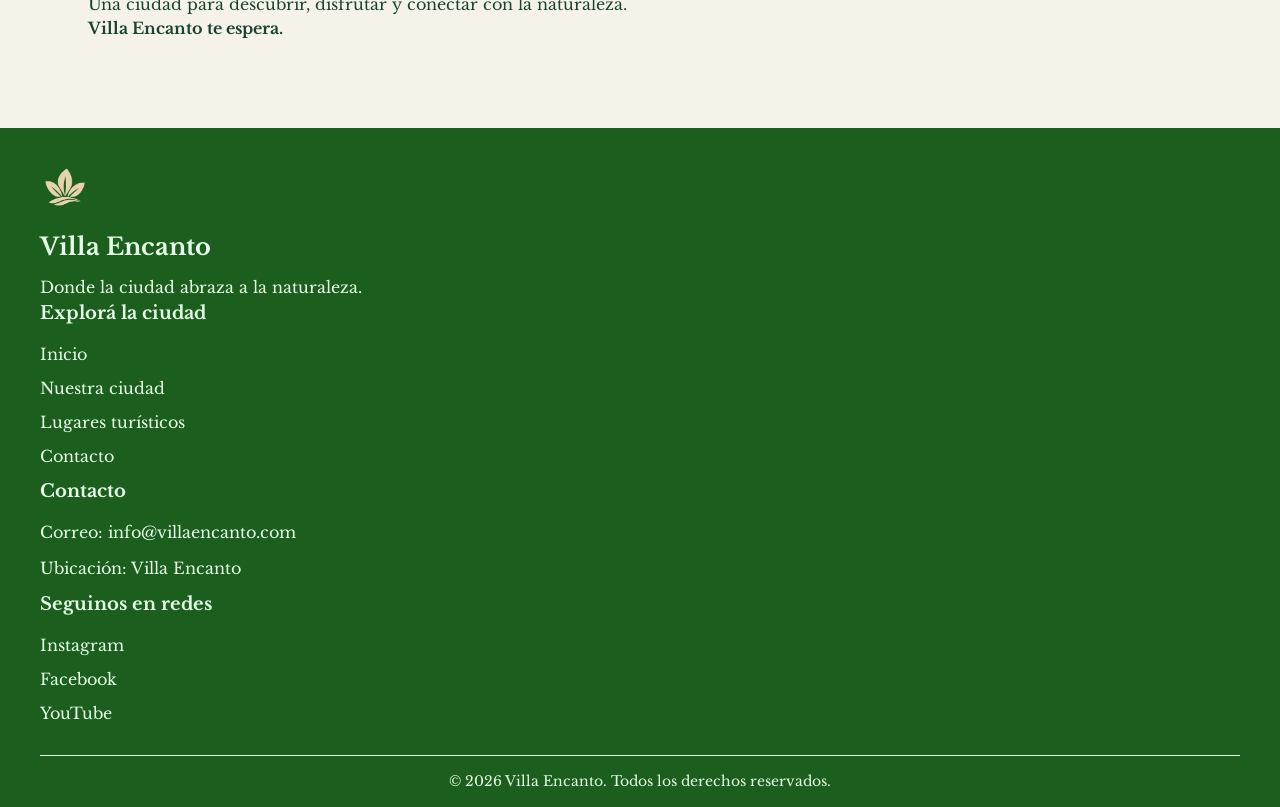
==== commit c4f4057c: "fix:correccion de vinculacion con css, menu de navegacion y creacion de footer" ====
--- a/index.html
+++ b/index.html
@@ -13,7 +13,7 @@
         <link href="https://fonts.googleapis.com/css2?family=Libre+Baskerville:ital,wght@0,400..700;1,400..700&display=swap" rel="stylesheet">
 
         <!-- CSS -->
-        <link rel="stylesheet" href="css/estilos.css">
+        <link rel="stylesheet" href="CSS/estilos.css">
     </head>
 
     <body>
--- a/CSS/estilos.css
+++ b/CSS/estilos.css
@@ -0,0 +1,372 @@
+/* VARIABLES CSS */
+:root {
+    /* Colores de fondo */
+    --color-primario-fondo: #f5f3e9;
+    --color-secundario-fondo: #def5d7;
+    --color-terciario-fondo: #d6b56d;
+    --color-cuaternario-fondo: #1b5e1d;
+    /*botones */
+    --color-boton-fondo: #1b5e1d;
+
+    /* Colores de texto */
+    --color-primario-texto: #1b4332;
+    --color-secundario-texto: #f5f3e9;
+    --color-terciario-texto: #d6b56d;
+
+    /* Tipografía */
+    --tipo-fuente-principal: "Libre Baskerville", serif;
+}
+
+/* RESET CSS */
+* {
+    margin: 0;
+    padding: 0;
+    box-sizing: border-box;
+}
+
+/* TIPOGRAFÍA Y ESTILOS GLOBALES */
+body {
+    font-family: var(--tipo-fuente-principal);
+    color: var(--color-primario-texto);
+    font-size: 1rem;
+    background-color: var(--color-primario-fondo);
+    line-height: 1.5;
+    margin: 0;
+    padding: 0;
+}
+
+/* ENCABEZADO */
+header {
+    display: flex;
+    justify-content: space-between;
+    align-items: center;
+
+    background-color: var(--color-secundario-fondo);
+    padding: 1rem;
+    text-align: left;
+    
+
+    border-radius: 40px;
+}
+
+/* MENÚ DE NAVEGACIÓN */
+
+nav {
+    margin-top: 1.5rem 0;
+    order: 1;
+}
+.encabezado-logo {
+    order: 2;
+}
+
+.encabezado-logo img {
+    max-width: 100%;
+    height: auto;
+}
+nav ul {
+    display: flex;
+    justify-content: right;
+    align-items: center;
+    gap: 1.5rem;
+    list-style: none;
+    flex-wrap: wrap;
+}
+
+nav a {
+    color: var(--color-primario-texto);
+    text-decoration: none;
+    padding: 0.6rem 1rem; /*are de enlace mas grande paa q parezca un boton*/
+    border-radius: 10px; /*redonde las esquinas*/
+    transition: 0.3s;
+}
+/*efecto cuando paso el mouse por encima*/
+nav a:hover {
+    background-color: var(--color-cuaternario-fondo);
+    color: var(--color-secundario-texto);
+}
+
+/*imagen fondo index*/
+.hero {
+    min-height: 400px;
+    background-image: url("../Imagenes/paisaje-ciudad.avif");
+    background-size: cover;
+    background-position: center;
+    position: relative;
+    color: var(--color-secundario-texto);
+
+    display: flex;
+    justify-content: center;
+    align-items: center;
+
+    margin: 0;
+}
+/*titulo del hero*/
+.hero h1 {
+    font-size: 3.5rem;
+    margin-bottom: 1rem;
+}
+/*eslogan */
+.hero p {
+    font-size: 1.2rem;
+    line-height: 1.6;
+}
+
+/*boton de conce villa encanto*/
+.hero a {
+    display: inline-block;
+    margin-top: 1rem;
+    padding: 0.8rem 1.5rem;
+
+    background-color: var(--color-cuaternario-fondo);
+    color: var(--color-secundario-texto);
+    text-decoration: none;
+    font-weight: bold;
+    border-radius: 10px;
+
+    transition: 0.3s;
+}
+
+.hero a:hover {
+    transform: translateY(-3px);
+}
+.hero::before {
+    content: "";
+    position: absolute;
+    inset: 0;
+    background-color: rgba(0, 0, 0, 0.5); /* Capa semitransparente */
+}
+
+.hero-content {
+    position: relative;
+    z-index: 1;
+    max-width: 800px;
+    text-align: center;
+    padding: 2rem;
+}
+
+/* CONTENIDO PRINCIPAL */
+main {
+    background-color: var(--color-primario-fondo);
+    padding: 2rem 4rem;
+    width: 100%;
+    max-width: NONE;
+    margin: 0 AUTO;
+}
+
+/* footer */
+
+#pie-pagina {
+    background-color: #1b5e1d;
+    color: #e7ffe8;
+    padding: 35px 40px 15px;
+}
+
+/* Contenido del footer */
+
+.footer-contenido {
+    display:;
+    grid-template-columns: repeat(4, 1fr);
+    gap: 30px;
+    max-width: 1200px;
+    margin: 0 auto;
+}
+
+/* Identidad */
+
+.footer-identidad img {
+    margin-bottom: 10px;
+}
+
+.footer-identidad h2 {
+    font-size: 24px;
+    margin-bottom: 10px;
+}
+
+.footer-identidad p {
+    line-height: 1.6;
+}
+
+/* Títulos */
+
+#pie-pagina h3 {
+    font-size: 18px;
+    margin-bottom: 15px;
+}
+
+/* Listas */
+
+#pie-pagina ul {
+    list-style: none;
+    padding: 0;
+    margin: 0;
+}
+
+#pie-pagina li {
+    margin-bottom: 10px;
+}
+
+/* Enlaces */
+
+#pie-pagina a {
+    color: #e7ffe8;
+    text-decoration: none;
+    transition: color 0.3s;
+}
+
+#pie-pagina a:hover {
+    color: #ffffff;
+    text-decoration: underline;
+}
+
+/* Contacto */
+
+.footer-contacto p {
+    margin-bottom: 10px;
+    line-height: 1.6;
+}
+
+/* Derechos de autor */
+
+.footer-derechos {
+    border-top: 1px solid #e7ffe8;
+    text-align: center;
+    margin-top: 30px;
+    padding-top: 15px;
+    font-size: 14px;
+}
+
+.footer-derechos p {
+    margin: 0;
+}
+
+section {
+    margin-bottom: 2rem;
+    padding: 1.5rem;
+}
+
+/* TÍTULOS */
+h2 {
+    margin-bottom: 1rem;
+}
+
+h3 {
+    margin-bottom: 0.5rem;
+}
+
+/* IMÁGENES */
+figure {
+    margin: 1.5rem 0;
+    text-align: center;
+}
+
+figure img {
+    width: 600px;
+    max-width: 100%;
+    height: auto;
+    display: block;
+    margin: 0 auto;
+    border: 6px solid var(--color-primario);
+}
+
+figcaption {
+    margin-top: 0.5rem;
+}
+
+/* ZONAS DE LA CIUDAD -------------------------------revisar*/
+section article {
+    padding: 1rem;
+    margin-bottom: 1rem;
+    border: 1px solid var(--color-primario);
+}
+
+/* LISTAS */
+section ul {
+    padding-left: 1.5rem;
+}
+
+/* DATOS CLAVE */
+dl {
+    padding: 1rem;
+}
+
+dt {
+    font-weight: bold;
+    margin-top: 1rem;
+}
+
+dd {
+    margin-left: 1rem;
+}
+
+/* INFORMACIÓN TURÍSTICA */
+aside {
+    padding: 1.5rem;
+    margin-bottom: 2rem;
+    border: 1px solid var(--color-primario);
+}
+
+/* FORMULARIO DE CONTACTO */
+form {
+    max-width: 600px;
+    margin: 0 auto;
+    padding: 2rem;
+    border: 2px solid var(--color-primario);
+}
+
+form h2 {
+    text-align: center;
+    margin-bottom: 1.5rem;
+}
+
+.input-group {
+    display: flex;
+    flex-direction: column;
+    gap: 0.5rem;
+}
+
+.input-group input,
+.input-group textarea {
+    width: 100%;
+    padding: 0.75rem;
+    border: 1px solid var(--color-primario);
+    box-sizing: border-box;
+}
+
+.fore-text {
+    display: flex;
+    justify-content: space-between;
+    gap: 1rem;
+    margin-top: 1rem;
+}
+
+.fore-text a {
+    color: var(--color-primario);
+}
+
+.btn {
+    margin-top: 1.5rem;
+    padding: 0.75rem 2rem;
+    background-color: var(--color-primario);
+    color: var(--color-secundario-texto);
+    border: none;
+    cursor: pointer;
+}
+table {
+    width: 100%;
+    border-collapse: collapse;
+    margin-top: 1.5rem 0;
+}
+
+th,
+td {
+    border: 1px solid var(--color-primario);
+    padding: 0.75rem;
+    text-align: left;
+}
+thead {
+    background-color: var(--color-primario);
+}
+
+tbody tr:nth-child(even) {
+    background-color: var(--color-secundario-fondo);
+}
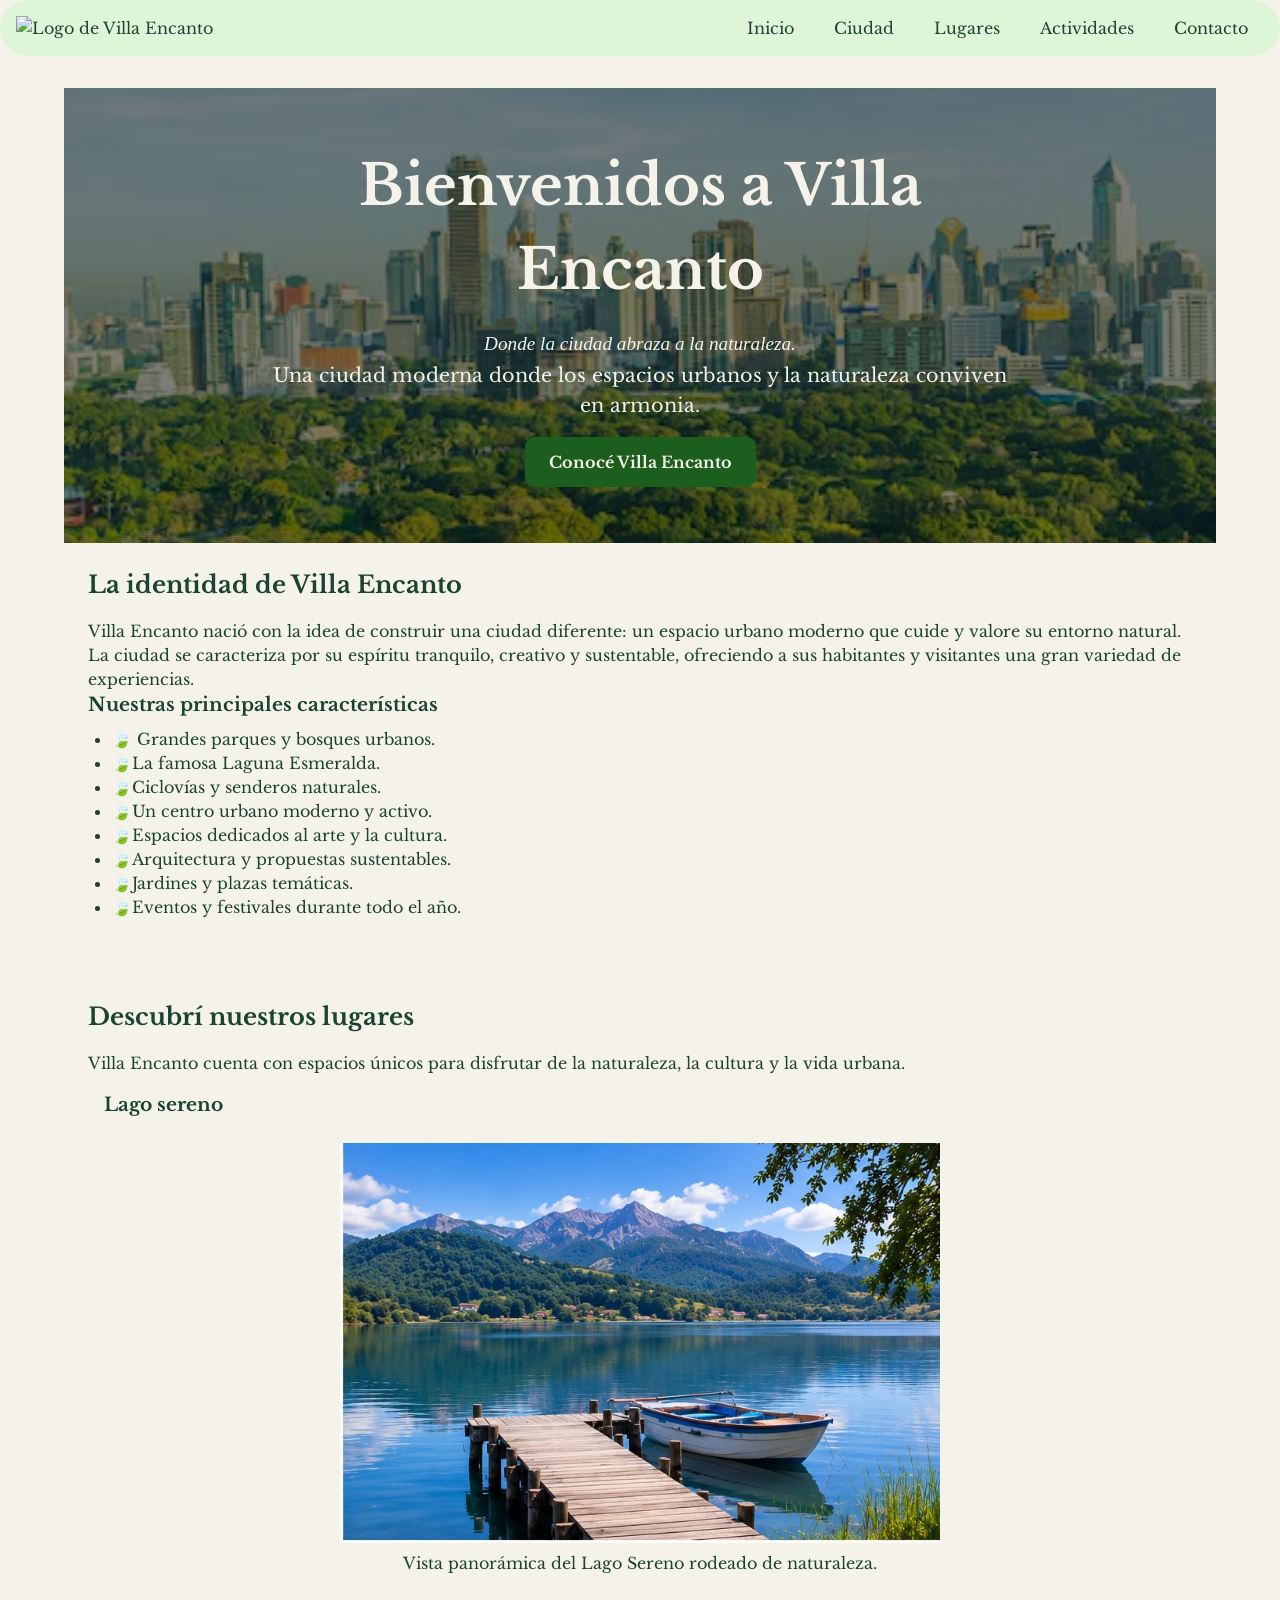
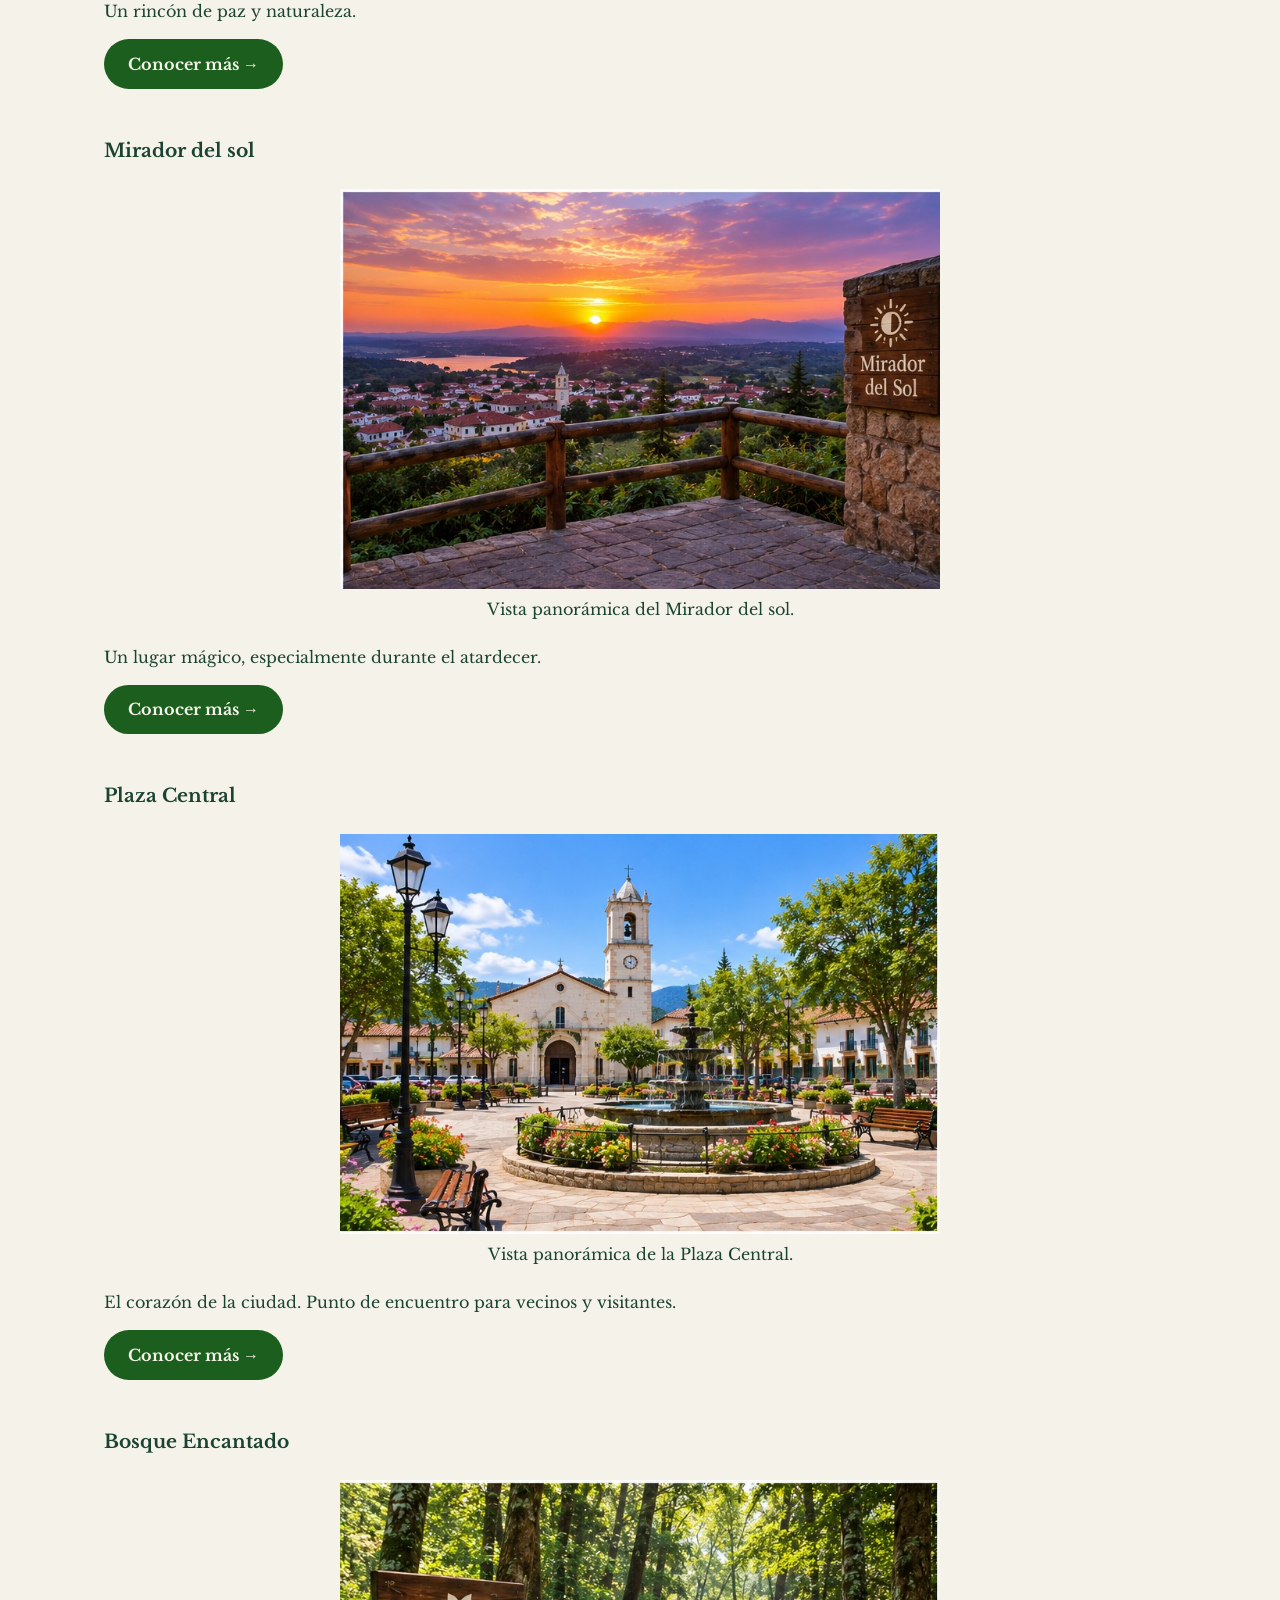
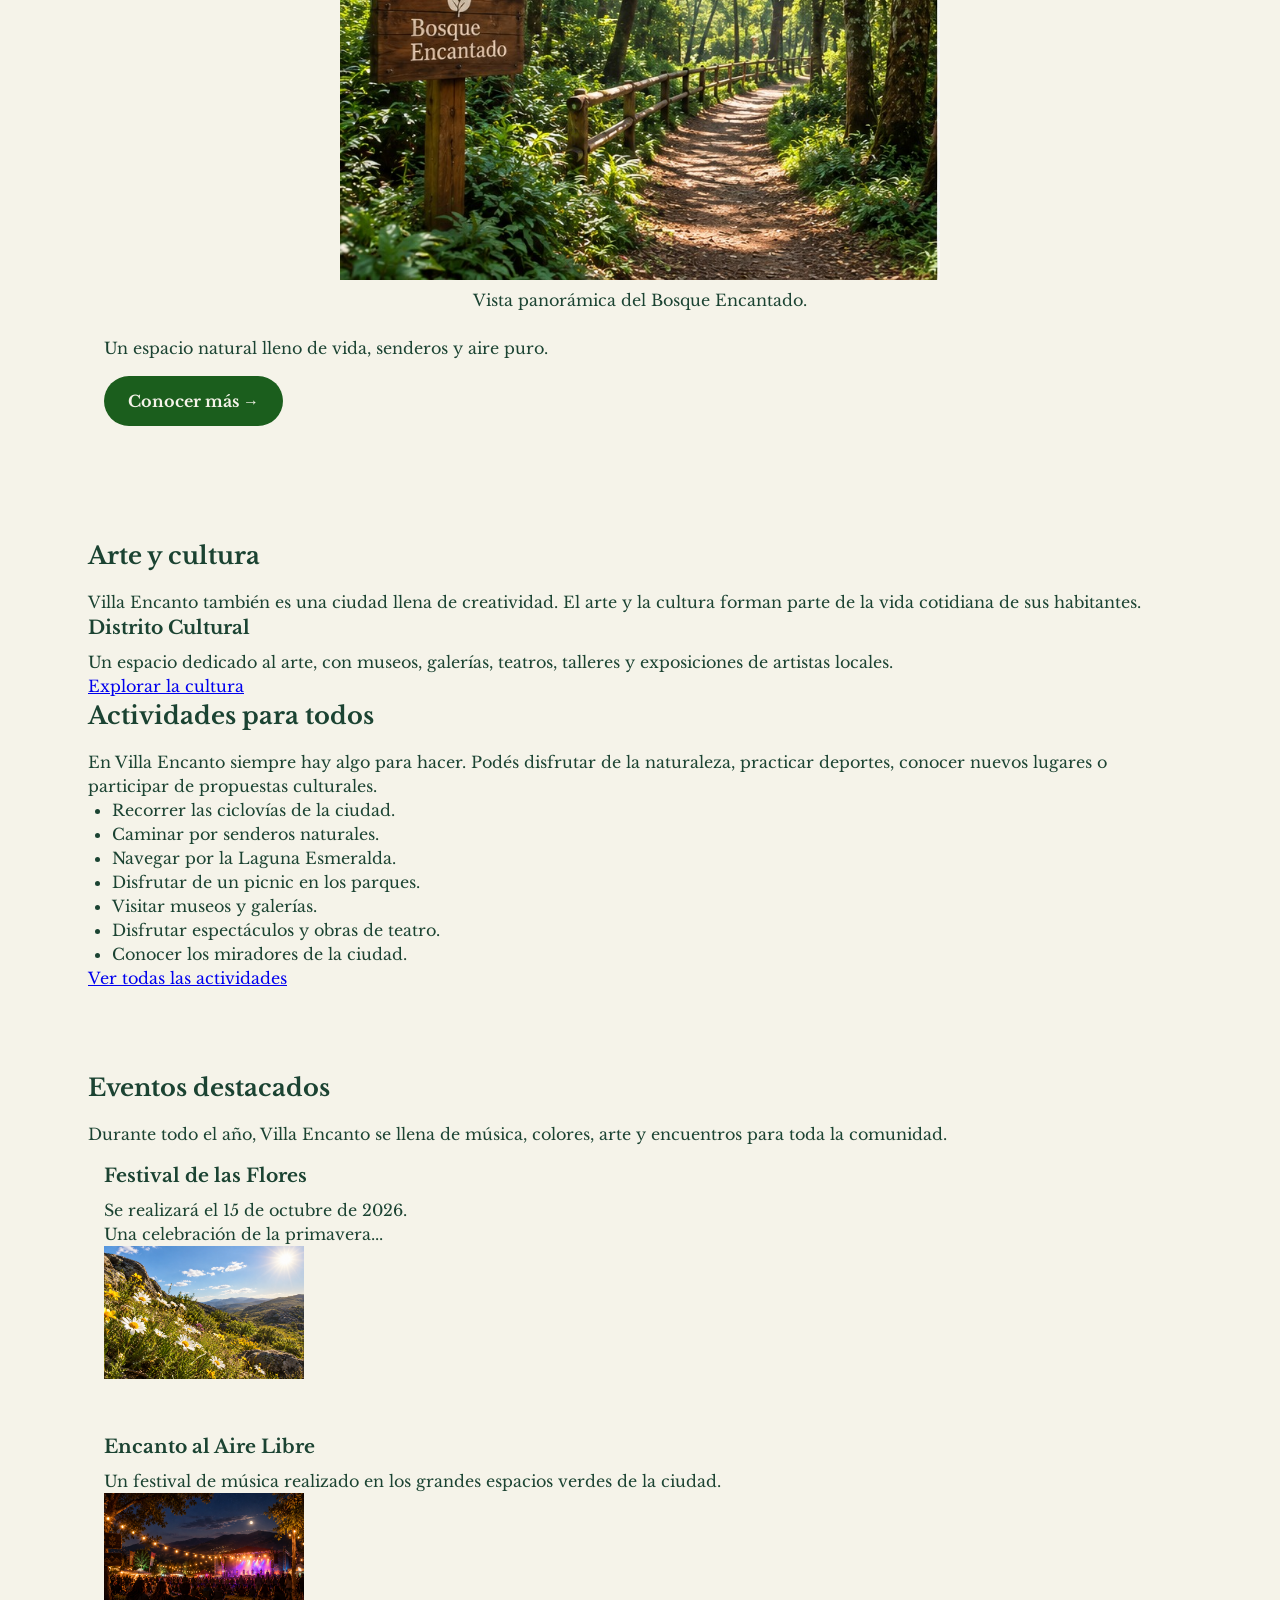
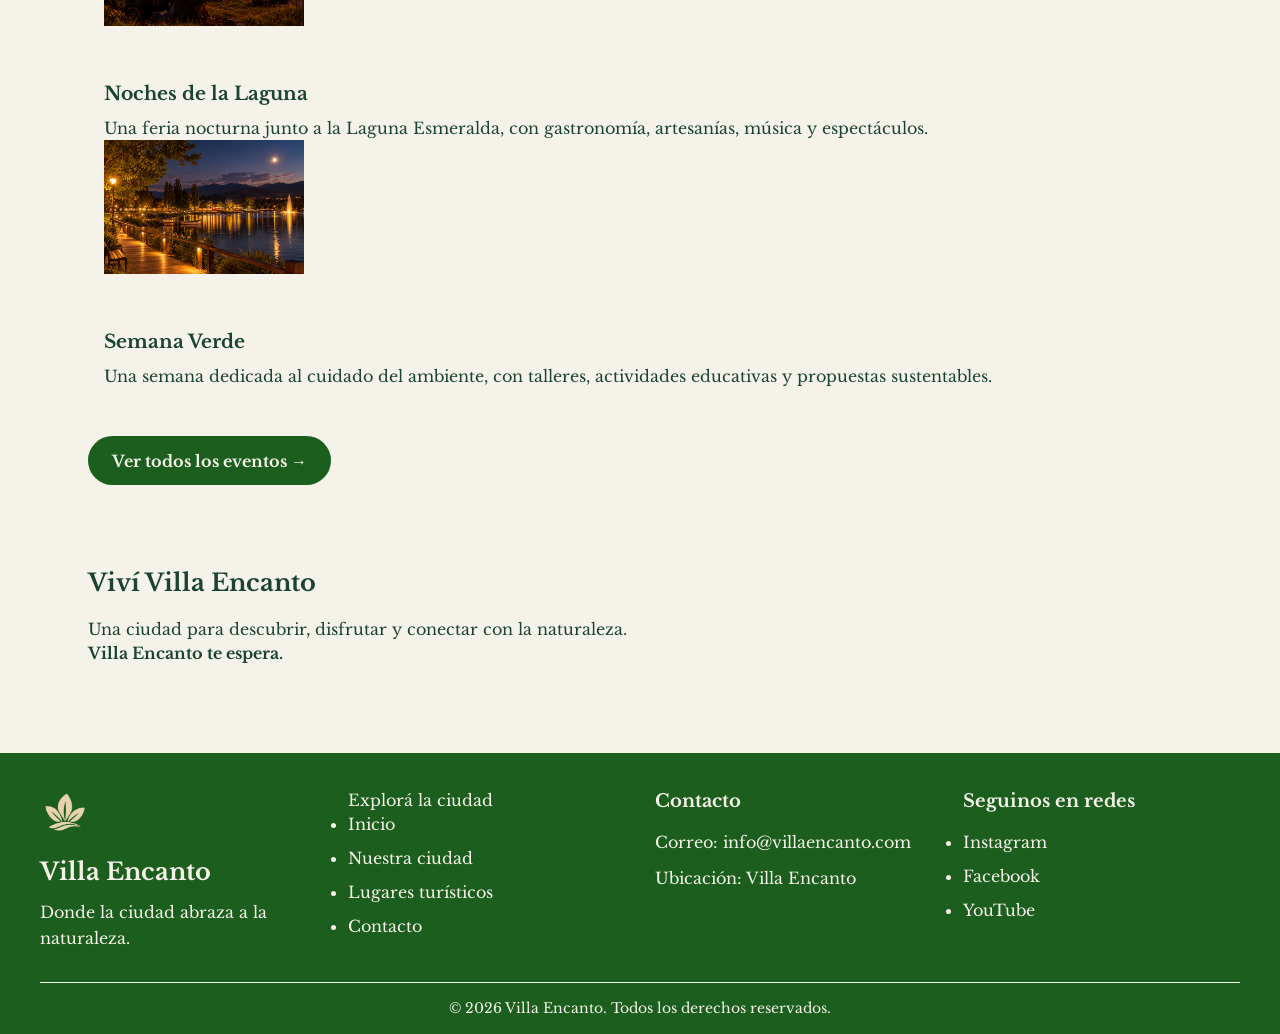
==== commit 1fe2fcba: "agregue estilo a botones" ====
--- a/index.html
+++ b/index.html
@@ -1,12 +1,14 @@
 <!DOCTYPE html>
 <html lang="es">
+
     <head>
         <meta charset="UTF-8">
         <meta name="viewport" content="width=device-width, initial-scale=1.0">
+
         <title>Index -Villa Encanto | Ciudad, naturaleza y cultura</title>
+
         <meta name="description" content="Conocé Villa Encanto, una ciudad rodeada de naturaleza, cultura, espacios recreativos y lugares únicos para descubrir.">
     
-
         <!-- Google Fonts -->
         <link rel="preconnect" href="https://fonts.googleapis.com">
         <link rel="preconnect" href="https://fonts.gstatic.com" crossorigin>
@@ -20,11 +22,10 @@
 
         <!-- ENCABEZADO -->
         <header>
-            <div class="Encabezado-logo">
+            <div class="encabezado-logo">
                 <img
                     src="Imagenes/LOGO - Villa encanto.png"
                     alt="Logo de Villa Encanto"
-                    width="200"
                 >
             </div>
 
@@ -42,7 +43,7 @@
 
         <main>
             <!-- PRESENTACIÓN -->
-            <section class="hero">
+            <section class="hero hero-index">
                 <div class="hero-content">
                     <h1>Bienvenidos a Villa Encanto</h1>
                     <p><em>Donde la ciudad abraza a la naturaleza.</em></p>
@@ -76,14 +77,14 @@
                     <h3>Nuestras principales características</h3>
 
                     <ul>
-                        <li>Grandes parques y bosques urbanos.</li>
-                        <li>La famosa Laguna Esmeralda.</li>
-                        <li>Ciclovías y senderos naturales.</li>
-                        <li>Un centro urbano moderno y activo.</li>
-                        <li>Espacios dedicados al arte y la cultura.</li>
-                        <li>Arquitectura y propuestas sustentables.</li>
-                        <li>Jardines y plazas temáticas.</li>
-                        <li>Eventos y festivales durante todo el año.</li>
+                        <li>🍃 Grandes parques y bosques urbanos.</li>
+                        <li>🍃La famosa Laguna Esmeralda.</li>
+                        <li>🍃Ciclovías y senderos naturales.</li>
+                        <li>🍃Un centro urbano moderno y activo.</li>
+                        <li>🍃Espacios dedicados al arte y la cultura.</li>
+                        <li>🍃Arquitectura y propuestas sustentables.</li>
+                        <li>🍃Jardines y plazas temáticas.</li>
+                        <li>🍃Eventos y festivales durante todo el año.</li>
                     </ul>
                 </div>
             </section>
@@ -115,8 +116,9 @@
                     <p>
                         Un rincón de paz y naturaleza.
                     </p>
-                    <a href="Lugares.html" aria-label="Conocer más sobre Lago Sereno">Conocer más</a>
-
+                    <div class="botoncito">
+                        <a href="Lugares.html" aria-label="Conocer más sobre Lago Sereno">Conocer más →</a>
+                    </div>
                 </article>
 
                 <article class="lugar">
@@ -135,7 +137,9 @@
                     <p>
                         Un lugar mágico, especialmente durante el atardecer.
                     </p>
-                    <a href="Lugares.html" aria-label="Conocer más sobre Mirador del sol">Conocer más</a>
+                    <div class="botoncito">
+                        <a href="Lugares.html" aria-label="Conocer más sobre Mirador del sol">Conocer más →</a>
+                    </div>
                 </article>
 
                 <article class="lugar">
@@ -154,7 +158,8 @@
                     <p>
                         El corazón de la ciudad. Punto de encuentro para vecinos y visitantes.
                     </p>
-                    <a href="Lugares.html" aria-label="Conocer más sobre Plazas Central">Conocer más</a>
+                    <div class="botoncito">
+                        <a href="Lugares.html" aria-label="Conocer más sobre Plaza Central">Conocer más →</a>
                 </article>
 
                 <article class="lugar">
@@ -171,9 +176,11 @@
                         </figcaption>
                     </figure>
                     <p>
-                        Un espacio natural lleno de vida, senderis y aire  puro.
-                    </p>
-                    <a href="Lugares.html" aria-label="Conocer más sobre Bosque Encantado">Conocer más</a>
+                        Un espacio natural lleno de vida, senderos y aire  puro.
+                    </p>
+                    <div class="botoncito">
+                        <a href="Lugares.html" aria-label="Conocer más sobre Bosque Encantado">Conocer más →</a>
+                    </div>
                 </article>
             </section>
 
@@ -222,6 +229,7 @@
                     Durante todo el año, Villa Encanto se llena de música,
                     colores, arte y encuentros para toda la comunidad.
                 </p>
+
                 <article class="evento">
                     <h3>Festival de las Flores</h3>
                     <p>
@@ -231,6 +239,12 @@
                     <p>
                         Una celebración de la primavera...
                     </p>
+                    <img
+                        class="imagen-evento"
+                        src="../Imagenes/Margaritas silvestres entre montañas soleadas.png"
+                        alt="Festival de las Flores"
+                        width="200"
+                    >
                 </article>
 
                 <article class="evento">
@@ -239,6 +253,12 @@
                         Un festival de música realizado en los grandes
                         espacios verdes de la ciudad.
                     </p>
+                    <img
+                        class="imagen-evento"
+                        src="../Imagenes/Festival nocturno bajo la luna.png"
+                        alt="Festival nocturno bajo la luna"
+                        width="200"
+                    >
                 </article>
 
                 <article class="evento">
@@ -247,6 +267,12 @@
                         Una feria nocturna junto a la Laguna Esmeralda,
                         con gastronomía, artesanías, música y espectáculos.
                     </p>
+                    <img
+                        class="imagen-evento"
+                        src="../Imagenes/Paseo Nocturno Junto al Lago.png"
+                        alt="Paseo nocturno junto al Lago"
+                        width="200"
+                    >
                 </article>
 
                 <article class="evento">
@@ -257,8 +283,9 @@
                         sustentables.
                     </p>
                 </article>
-
-                <a href="Actividades.html">Ver todos los eventos</a>
+                <div class="botoncito">
+                    <a href="actividades.html" aria-label="Ver todos los eventos">Ver todos los eventos → </a>
+                </div>
             </section>
 
             <!-- FRASE FINAL -->
@@ -273,11 +300,7 @@
         </main>
 
 
-        <!-- PIE DE PÁGINA -->
-        
-
-
-       
+        <!-- -footer -->
         <footer id="pie-pagina">
 
             <div class="footer-contenido">
@@ -294,14 +317,14 @@
                 </div>
 
                 <div class="footer-enlaces">
-                    <h3>Explorá la ciudad</h3>
-
-                    <ul>
-                        <li><a href="index.html">Inicio</a></li>
-                        <li><a href="ciudad.html">Nuestra ciudad</a></li>
-                        <li><a href="lugares.html">Lugares turísticos</a></li>
-                        <li><a href="contacto.html">Contacto</a></li>
-                    </ul>
+                    <h3no s>Explorá la ciudad</h3>
+
+                        <ul>
+                            <li><a href="index.html">Inicio</a></li>
+                            <li><a href="ciudad.html">Nuestra ciudad</a></li>
+                            <li><a href="lugares.html">Lugares turísticos</a></li>
+                            <li><a href="contacto.html">Contacto</a></li>
+                        </ul>
                 </div>
 
                 <div class="footer-contacto">
@@ -343,8 +366,6 @@
             <div class="footer-derechos">
                 <p>&copy; 2026 Villa Encanto. Todos los derechos reservados.</p>
             </div>
-
         </footer>
-
     </body>
 </html>
--- a/CSS/estilos.css
+++ b/CSS/estilos.css
@@ -43,31 +43,33 @@
 
     background-color: var(--color-secundario-fondo);
     padding: 1rem;
-    text-align: left;
     
 
-    border-radius: 40px;
+    border-radius: 60px;
 }
 
 /* MENÚ DE NAVEGACIÓN */
 
 nav {
-    margin-top: 1.5rem 0;
+    margin-top: 0;
+    order: 2;
+}
+.encabezado-logo {
     order: 1;
-}
-.encabezado-logo {
-    order: 2;
+    flex-shrink: 0;
 }
 
 .encabezado-logo img {
-    max-width: 100%;
+    width: 300px;
     height: auto;
 }
+
+
 nav ul {
     display: flex;
-    justify-content: right;
+    justify-content: flex-end;
     align-items: center;
-    gap: 1.5rem;
+    gap: 0.5em;
     list-style: none;
     flex-wrap: wrap;
 }
@@ -87,7 +89,7 @@
 
 /*imagen fondo index*/
 .hero {
-    min-height: 400px;
+    min-height: 100px;
     background-image: url("../Imagenes/paisaje-ciudad.avif");
     background-size: cover;
     background-position: center;
@@ -100,6 +102,7 @@
 
     margin: 0;
 }
+
 /*titulo del hero*/
 .hero h1 {
     font-size: 3.5rem;
@@ -137,6 +140,53 @@
 }
 
 .hero-content {
+    position: relative;
+    z-index: 1;
+    max-width: 800px;
+    text-align: center;
+    padding: 2rem;
+}
+
+/* hero de las actividades*/
+.hero-actividades {
+    min-height: 100px;
+    background-image: url("../Imagenes/muelle_viejo_pesca_turistica.jpg");
+    background-size: cover;
+    background-position: top;
+    position: relative;
+    color: var(--color-secundario-texto);
+
+    display: flex;
+    justify-content: center;
+    align-items: center;
+
+    margin: 0;
+}
+
+/*titulo del hero*/
+.hero-actividades h1 {
+    font-size: 3.5rem;
+    margin-bottom: 1rem;
+}
+/*eslogan */
+.hero-actividades p {
+    font-size: 1.2rem;
+    line-height: 1.6;
+}
+
+
+
+.hero-actividades a:hover {
+    transform: translateY(-3px);
+}
+.hero-actividades::before {
+    content: "";
+    position: absolute;
+    inset: 0;
+    background-color: rgba(0, 0, 0, 0.5); /* Capa semitransparente */
+}
+
+.hero-actividades-content {
     position: relative;
     z-index: 1;
     max-width: 800px;
@@ -156,15 +206,15 @@
 /* footer */
 
 #pie-pagina {
-    background-color: #1b5e1d;
-    color: #e7ffe8;
+    background-color:var(--color-cuaternario-fondo);
+    color: var(--color-secundario-texto);
     padding: 35px 40px 15px;
 }
 
 /* Contenido del footer */
 
 .footer-contenido {
-    display:;
+    display: grid;
     grid-template-columns: repeat(4, 1fr);
     gap: 30px;
     max-width: 1200px;
@@ -196,7 +246,7 @@
 /* Listas */
 
 #pie-pagina ul {
-    list-style: none;
+    list-style: disc; /* Cambiado de "none" a "disc" para mostrar viñetas */
     padding: 0;
     margin: 0;
 }
@@ -208,13 +258,13 @@
 /* Enlaces */
 
 #pie-pagina a {
-    color: #e7ffe8;
+    color: var(--color-secundario-texto);
     text-decoration: none;
     transition: color 0.3s;
 }
 
 #pie-pagina a:hover {
-    color: #ffffff;
+    color: var(--color-secundario-texto);
     text-decoration: underline;
 }
 
@@ -228,7 +278,7 @@
 /* Derechos de autor */
 
 .footer-derechos {
-    border-top: 1px solid #e7ffe8;
+    border-top: 1px solid var(--color-secundario-texto);
     text-align: center;
     margin-top: 30px;
     padding-top: 15px;
@@ -238,6 +288,22 @@
 .footer-derechos p {
     margin: 0;
 }
+
+.botoncito a{
+    display: inline-block;
+    margin-top: 1rem;
+    padding: 0.8rem 1.5rem;
+
+    background-color: var(--color-cuaternario-fondo);
+    color: var(--color-secundario-texto);
+    text-decoration: none;
+    font-weight: bold;
+    border-radius: 40px;
+
+    transition: 0.3s;
+}
+
+/*-------------------------------------------------------------------------------------------------------*/
 
 section {
     margin-bottom: 2rem;
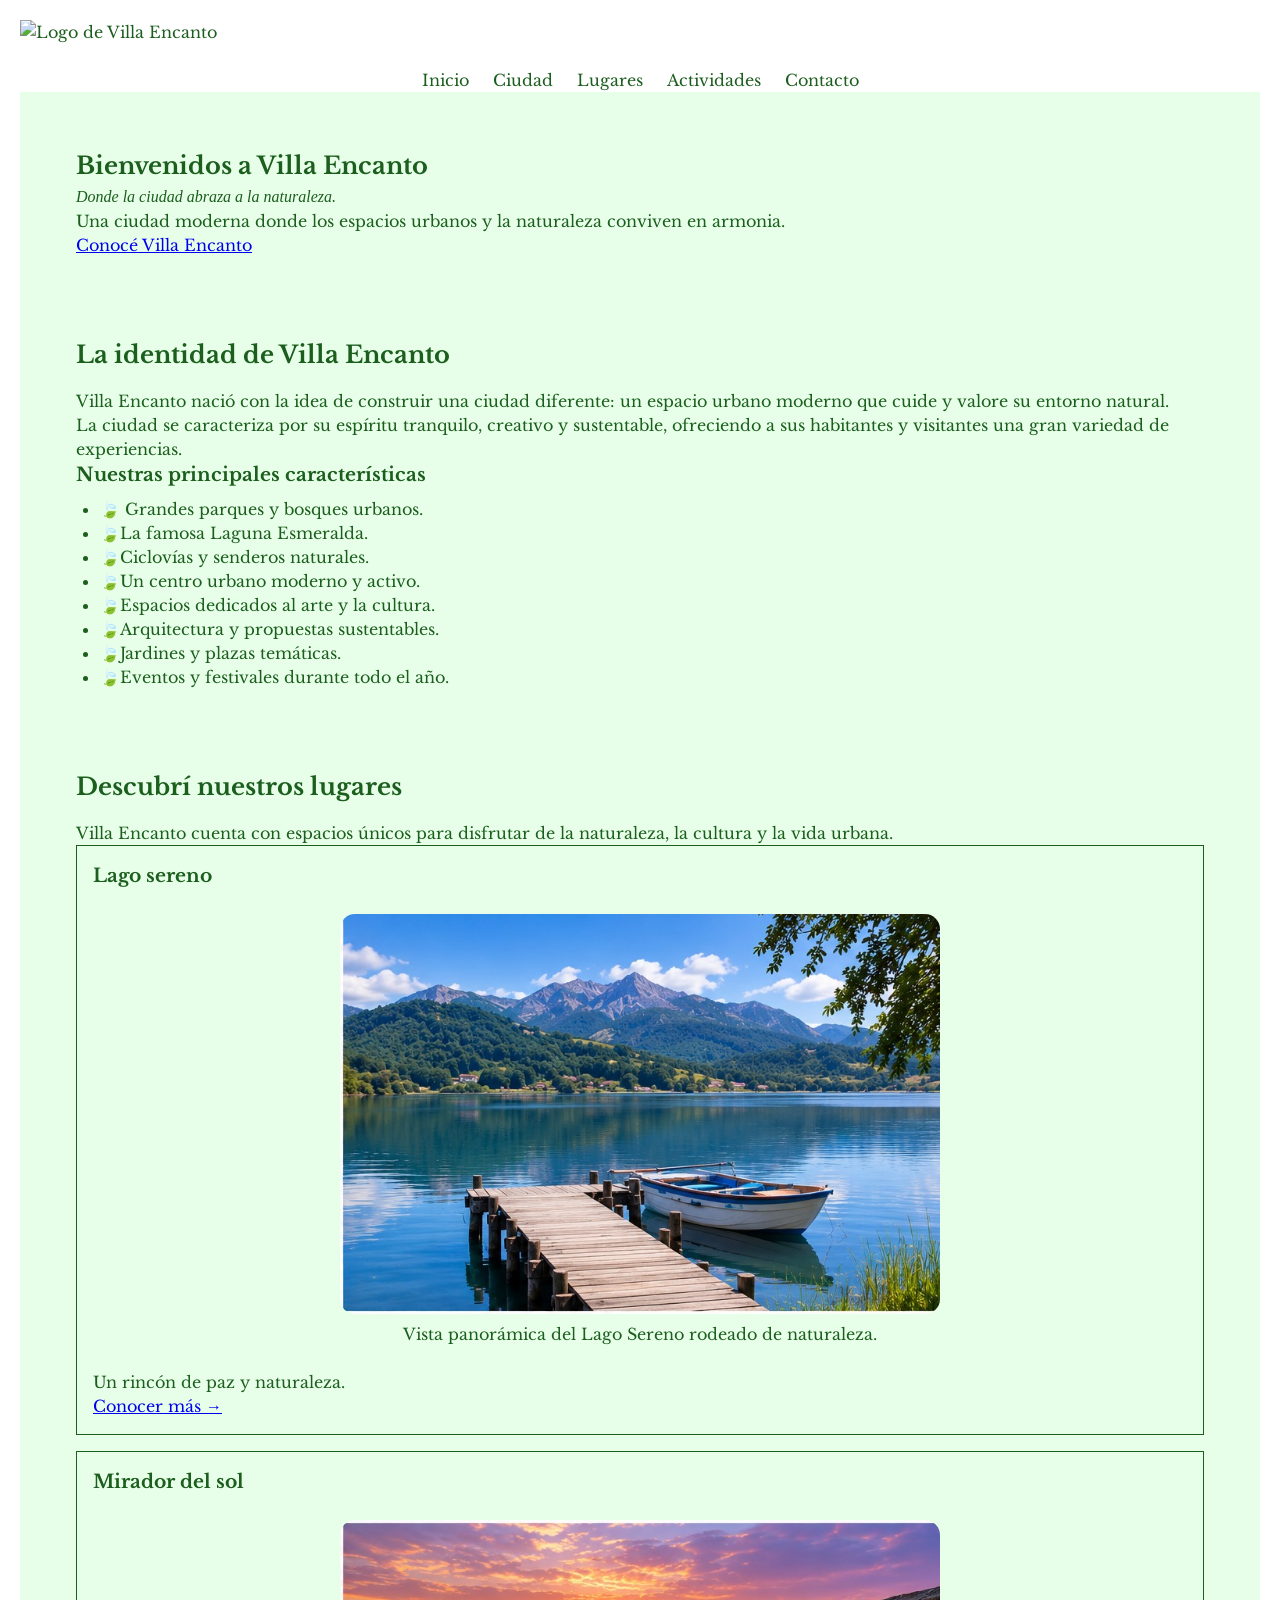
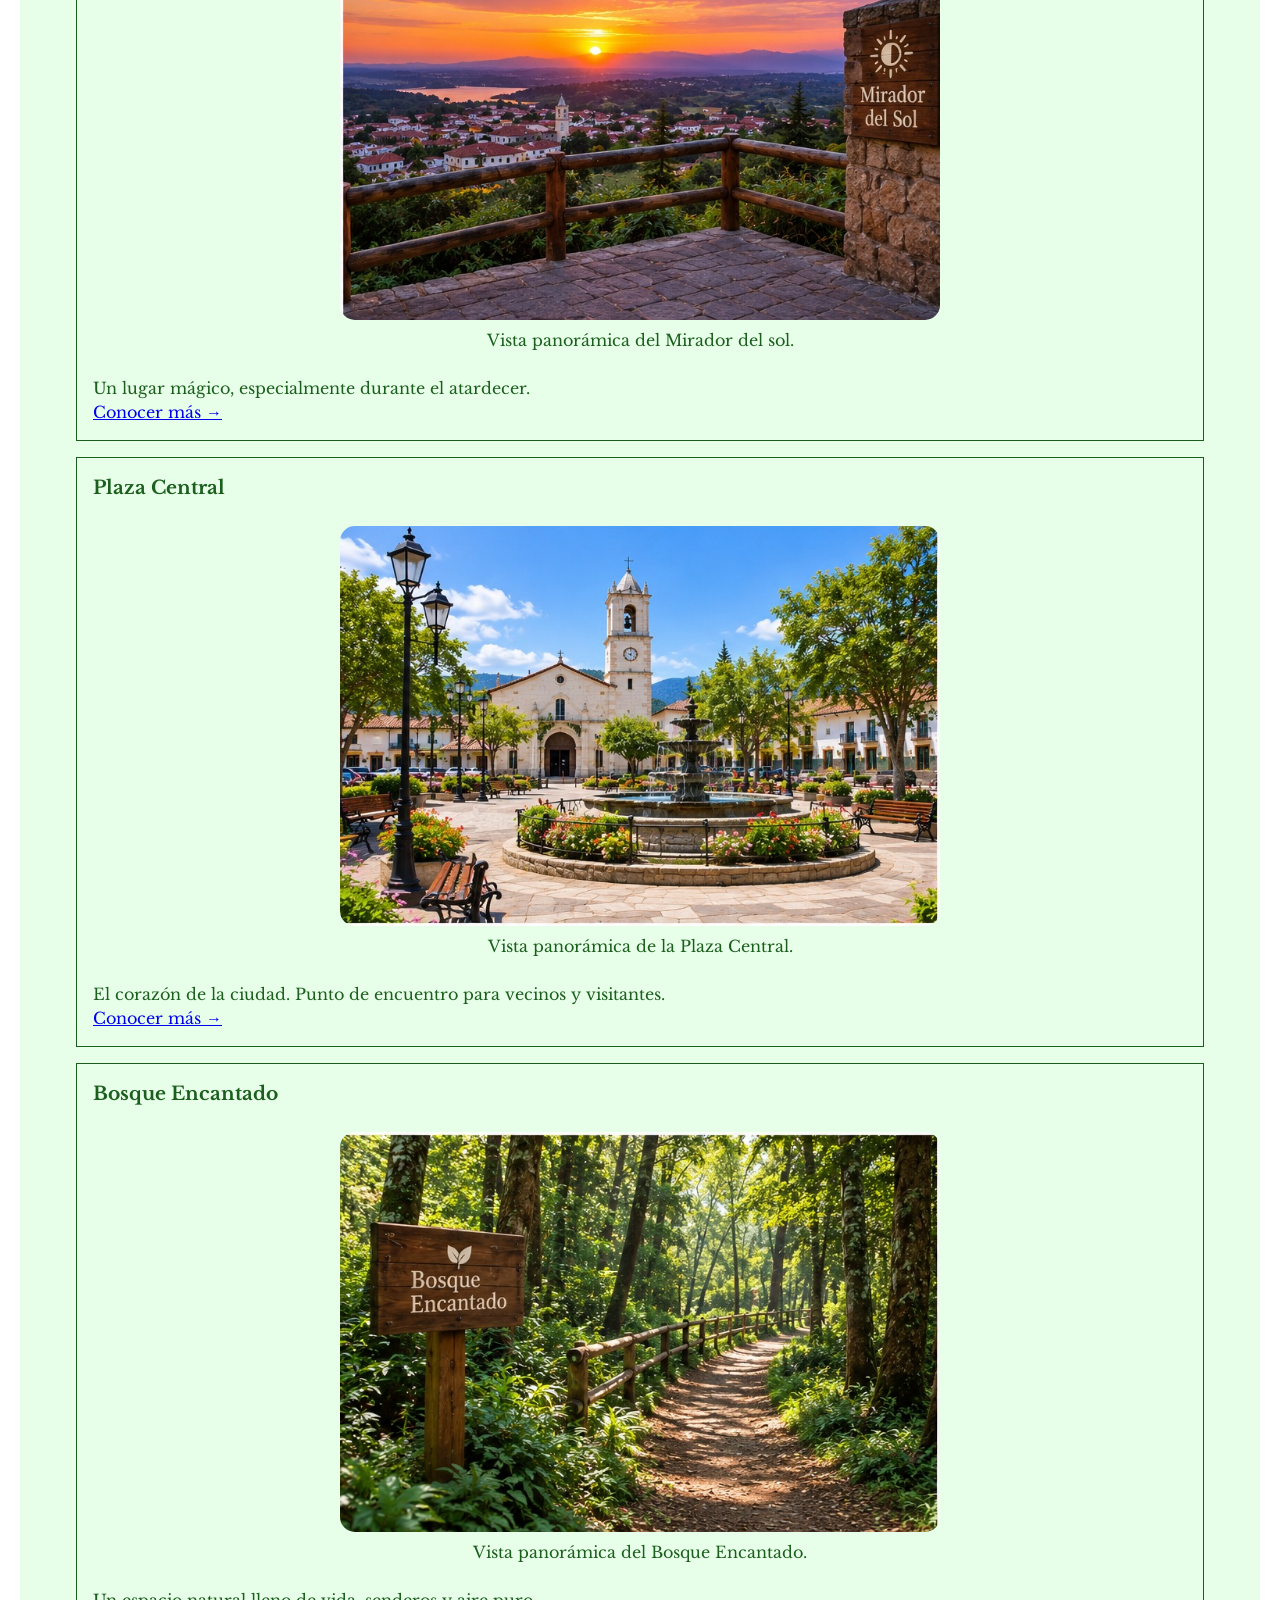
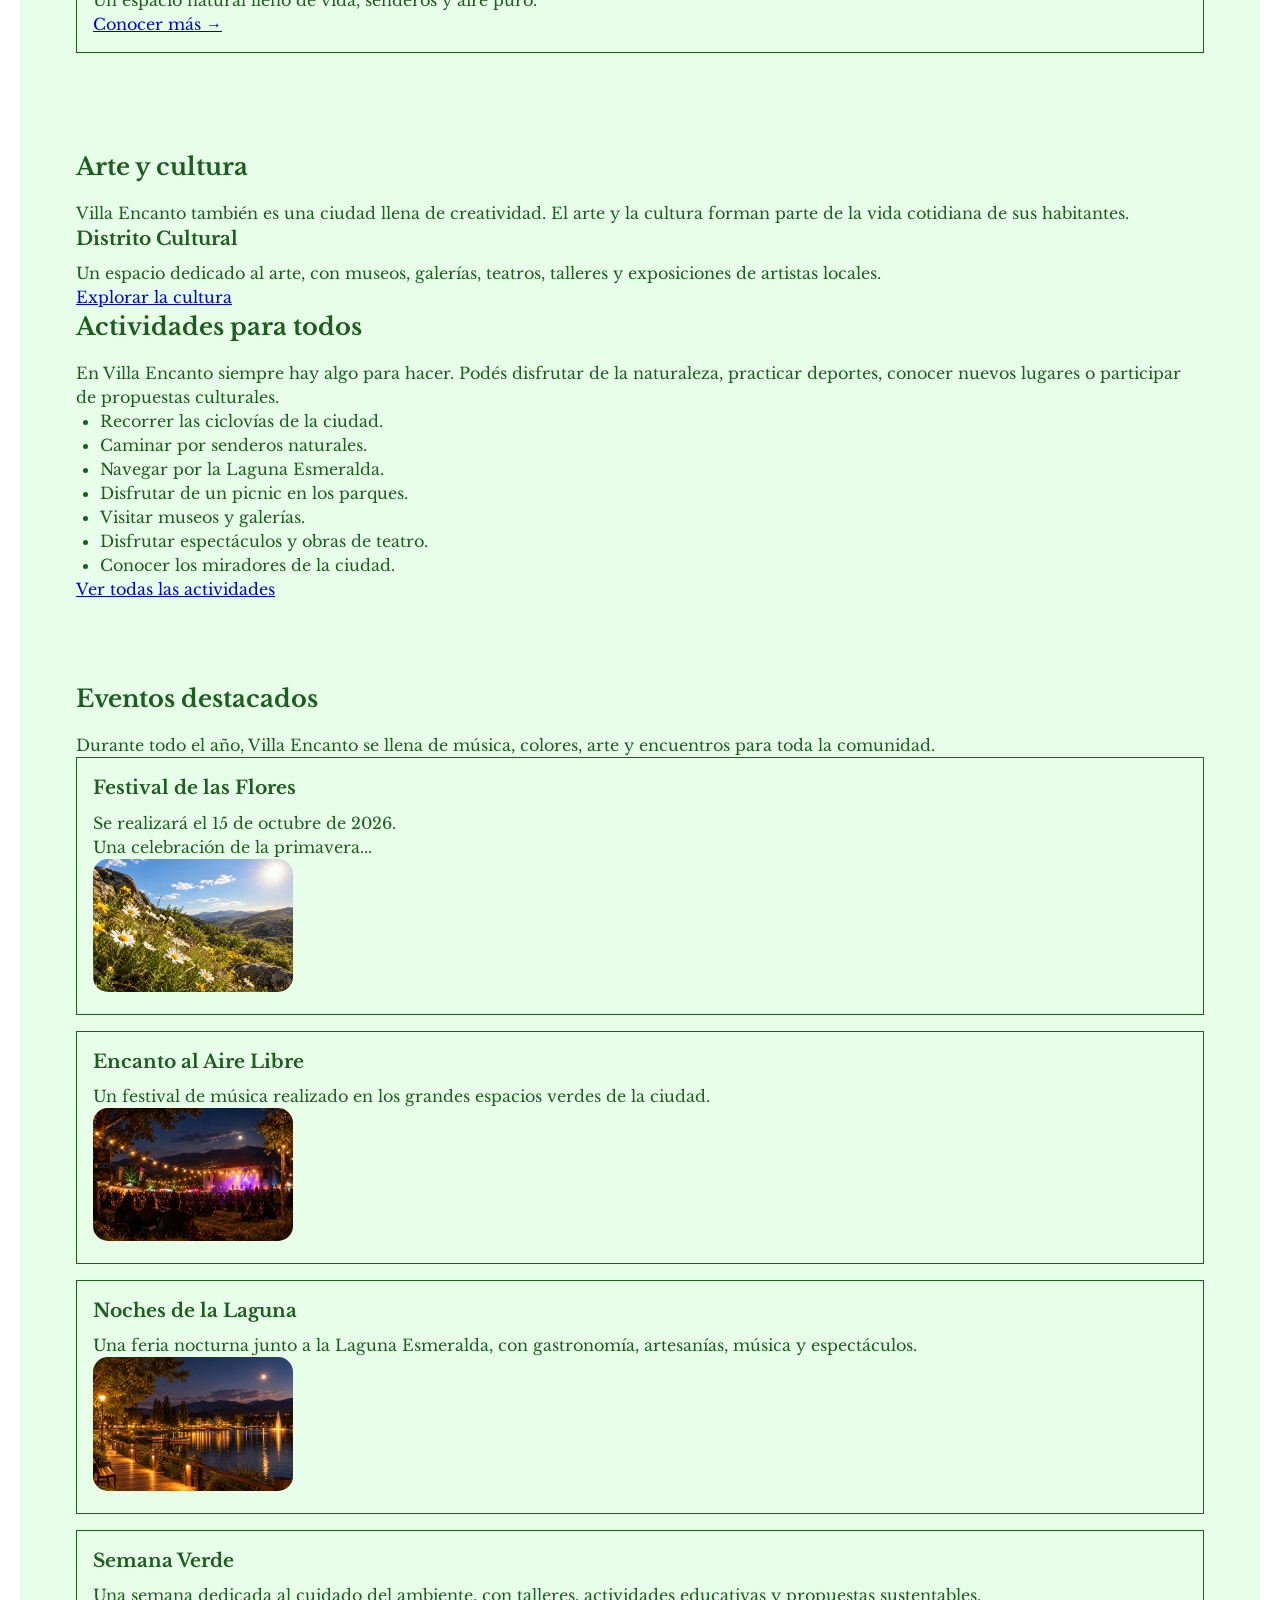
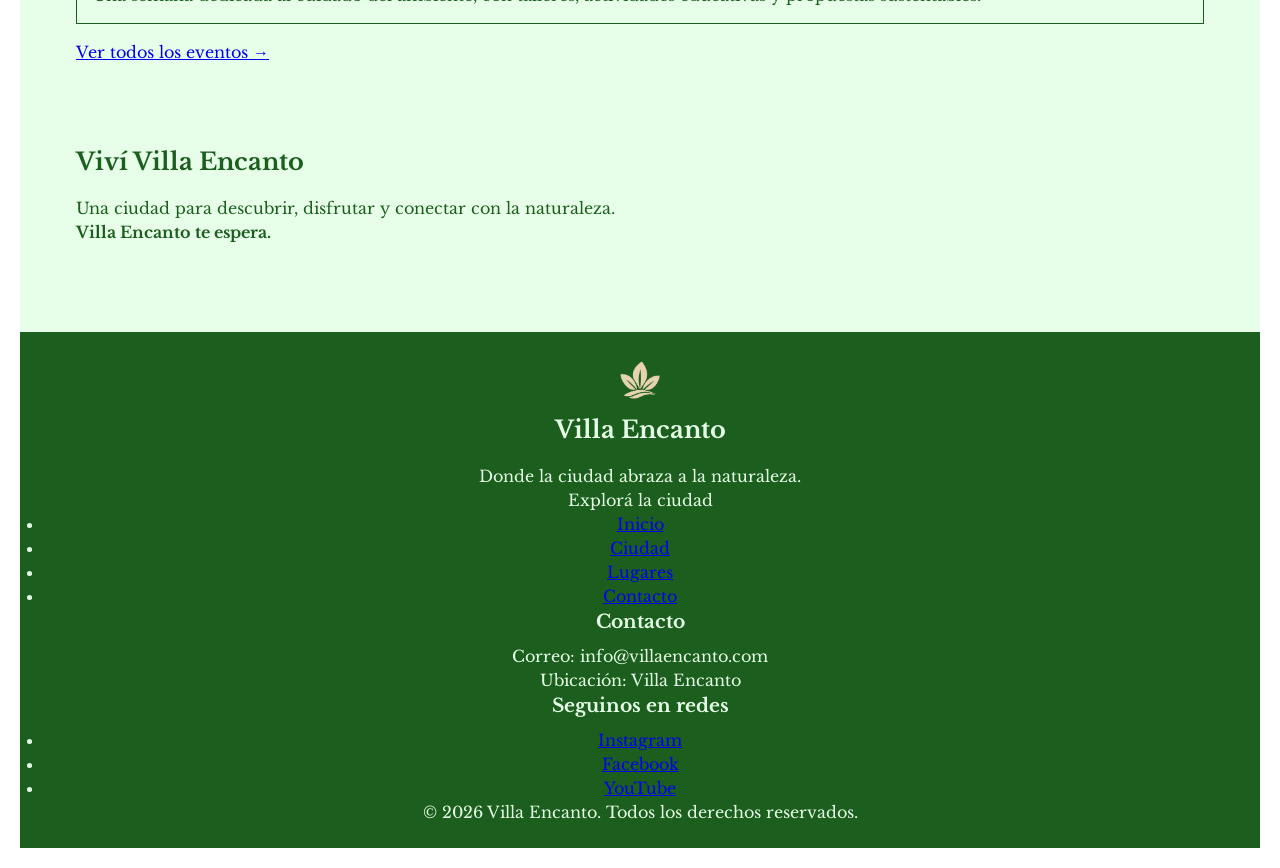
==== commit 485de58a: "agregue estilo a botones" ====
--- a/index.html
+++ b/index.html
@@ -321,8 +321,8 @@
 
                         <ul>
                             <li><a href="index.html">Inicio</a></li>
-                            <li><a href="ciudad.html">Nuestra ciudad</a></li>
-                            <li><a href="lugares.html">Lugares turísticos</a></li>
+                            <li><a href="ciudad.html">Ciudad</a></li>
+                            <li><a href="lugares.html">Lugares</a></li>
                             <li><a href="contacto.html">Contacto</a></li>
                         </ul>
                 </div>
--- a/CSS/estilos.css
+++ b/CSS/estilos.css
@@ -1,21 +1,17 @@
 /* VARIABLES CSS */
 :root {
     /* Colores de fondo */
-    --color-primario-fondo: #f5f3e9;
-    --color-secundario-fondo: #def5d7;
-    --color-terciario-fondo: #d6b56d;
-    --color-cuaternario-fondo: #1b5e1d;
-    /*botones */
-    --color-boton-fondo: #1b5e1d;
+    --color-primario: #1b5e1d;
+    --color-secundario-fondo: #e7ffe8;
 
     /* Colores de texto */
-    --color-primario-texto: #1b4332;
-    --color-secundario-texto: #f5f3e9;
-    --color-terciario-texto: #d6b56d;
+    --color-primario-texto: #1b5e1d;
+    --color-secundario-texto: #e7ffe8;
 
     /* Tipografía */
-    --tipo-fuente-principal: "Libre Baskerville", serif;
-}
+    --tipo-fuente-principal: 'Libre Baskerville', serif;
+}
+
 
 /* RESET CSS */
 * {
@@ -24,52 +20,43 @@
     box-sizing: border-box;
 }
 
+
 /* TIPOGRAFÍA Y ESTILOS GLOBALES */
 body {
     font-family: var(--tipo-fuente-principal);
     color: var(--color-primario-texto);
     font-size: 1rem;
-    background-color: var(--color-primario-fondo);
     line-height: 1.5;
-    margin: 0;
-    padding: 0;
-}
+    padding: 20px;
+}
+
+///*
+
 
 /* ENCABEZADO */
 header {
-    display: flex;
-    justify-content: space-between;
-    align-items: center;
-
-    background-color: var(--color-secundario-fondo);
-    padding: 1rem;
-    
-
-    border-radius: 60px;
-}
+    background-color: var(--color-primario);
+    color: var(--color-secundario-texto);
+    padding: 2rem;
+    text-align: center;
+}
+
+header h1 {
+    color: var(--color-primario-texto);
+    margin-bottom: 0.5rem;
+}
+
 
 /* MENÚ DE NAVEGACIÓN */
-
 nav {
-    margin-top: 0;
-    order: 2;
-}
-.encabezado-logo {
-    order: 1;
-    flex-shrink: 0;
-}
-
-.encabezado-logo img {
-    width: 300px;
-    height: auto;
-}
-
+    margin-top: 1.5rem;
+}
 
 nav ul {
     display: flex;
-    justify-content: flex-end;
+    justify-content: center;
     align-items: center;
-    gap: 0.5em;
+    gap: 1.5rem;
     list-style: none;
     flex-wrap: wrap;
 }
@@ -77,239 +64,21 @@
 nav a {
     color: var(--color-primario-texto);
     text-decoration: none;
-    padding: 0.6rem 1rem; /*are de enlace mas grande paa q parezca un boton*/
-    border-radius: 10px; /*redonde las esquinas*/
-    transition: 0.3s;
-}
-/*efecto cuando paso el mouse por encima*/
-nav a:hover {
-    background-color: var(--color-cuaternario-fondo);
-    color: var(--color-secundario-texto);
-}
-
-/*imagen fondo index*/
-.hero {
-    min-height: 100px;
-    background-image: url("../Imagenes/paisaje-ciudad.avif");
-    background-size: cover;
-    background-position: center;
-    position: relative;
-    color: var(--color-secundario-texto);
-
-    display: flex;
-    justify-content: center;
-    align-items: center;
-
-    margin: 0;
-}
-
-/*titulo del hero*/
-.hero h1 {
-    font-size: 3.5rem;
-    margin-bottom: 1rem;
-}
-/*eslogan */
-.hero p {
-    font-size: 1.2rem;
-    line-height: 1.6;
-}
-
-/*boton de conce villa encanto*/
-.hero a {
-    display: inline-block;
-    margin-top: 1rem;
-    padding: 0.8rem 1.5rem;
-
-    background-color: var(--color-cuaternario-fondo);
-    color: var(--color-secundario-texto);
-    text-decoration: none;
-    font-weight: bold;
-    border-radius: 10px;
-
-    transition: 0.3s;
-}
-
-.hero a:hover {
-    transform: translateY(-3px);
-}
-.hero::before {
-    content: "";
-    position: absolute;
-    inset: 0;
-    background-color: rgba(0, 0, 0, 0.5); /* Capa semitransparente */
-}
-
-.hero-content {
-    position: relative;
-    z-index: 1;
-    max-width: 800px;
-    text-align: center;
-    padding: 2rem;
-}
-
-/* hero de las actividades*/
-.hero-actividades {
-    min-height: 100px;
-    background-image: url("../Imagenes/muelle_viejo_pesca_turistica.jpg");
-    background-size: cover;
-    background-position: top;
-    position: relative;
-    color: var(--color-secundario-texto);
-
-    display: flex;
-    justify-content: center;
-    align-items: center;
-
-    margin: 0;
-}
-
-/*titulo del hero*/
-.hero-actividades h1 {
-    font-size: 3.5rem;
-    margin-bottom: 1rem;
-}
-/*eslogan */
-.hero-actividades p {
-    font-size: 1.2rem;
-    line-height: 1.6;
-}
-
-
-
-.hero-actividades a:hover {
-    transform: translateY(-3px);
-}
-.hero-actividades::before {
-    content: "";
-    position: absolute;
-    inset: 0;
-    background-color: rgba(0, 0, 0, 0.5); /* Capa semitransparente */
-}
-
-.hero-actividades-content {
-    position: relative;
-    z-index: 1;
-    max-width: 800px;
-    text-align: center;
-    padding: 2rem;
-}
+}
+
 
 /* CONTENIDO PRINCIPAL */
 main {
-    background-color: var(--color-primario-fondo);
-    padding: 2rem 4rem;
-    width: 100%;
-    max-width: NONE;
-    margin: 0 AUTO;
-}
-
-/* footer */
-
-#pie-pagina {
-    background-color:var(--color-cuaternario-fondo);
-    color: var(--color-secundario-texto);
-    padding: 35px 40px 15px;
-}
-
-/* Contenido del footer */
-
-.footer-contenido {
-    display: grid;
-    grid-template-columns: repeat(4, 1fr);
-    gap: 30px;
-    max-width: 1200px;
-    margin: 0 auto;
-}
-
-/* Identidad */
-
-.footer-identidad img {
-    margin-bottom: 10px;
-}
-
-.footer-identidad h2 {
-    font-size: 24px;
-    margin-bottom: 10px;
-}
-
-.footer-identidad p {
-    line-height: 1.6;
-}
-
-/* Títulos */
-
-#pie-pagina h3 {
-    font-size: 18px;
-    margin-bottom: 15px;
-}
-
-/* Listas */
-
-#pie-pagina ul {
-    list-style: disc; /* Cambiado de "none" a "disc" para mostrar viñetas */
-    padding: 0;
-    margin: 0;
-}
-
-#pie-pagina li {
-    margin-bottom: 10px;
-}
-
-/* Enlaces */
-
-#pie-pagina a {
-    color: var(--color-secundario-texto);
-    text-decoration: none;
-    transition: color 0.3s;
-}
-
-#pie-pagina a:hover {
-    color: var(--color-secundario-texto);
-    text-decoration: underline;
-}
-
-/* Contacto */
-
-.footer-contacto p {
-    margin-bottom: 10px;
-    line-height: 1.6;
-}
-
-/* Derechos de autor */
-
-.footer-derechos {
-    border-top: 1px solid var(--color-secundario-texto);
-    text-align: center;
-    margin-top: 30px;
-    padding-top: 15px;
-    font-size: 14px;
-}
-
-.footer-derechos p {
-    margin: 0;
-}
-
-.botoncito a{
-    display: inline-block;
-    margin-top: 1rem;
-    padding: 0.8rem 1.5rem;
-
-    background-color: var(--color-cuaternario-fondo);
-    color: var(--color-secundario-texto);
-    text-decoration: none;
-    font-weight: bold;
-    border-radius: 40px;
-
-    transition: 0.3s;
-}
-
-/*-------------------------------------------------------------------------------------------------------*/
+    background-color: var(--color-secundario-fondo);
+    padding: 2rem;
+}
 
 section {
     margin-bottom: 2rem;
     padding: 1.5rem;
 }
 
+
 /* TÍTULOS */
 h2 {
     margin-bottom: 1rem;
@@ -318,6 +87,7 @@
 h3 {
     margin-bottom: 0.5rem;
 }
+
 
 /* IMÁGENES */
 figure {
@@ -331,38 +101,86 @@
     height: auto;
     display: block;
     margin: 0 auto;
-    border: 6px solid var(--color-primario);
-}
+    border-radius: 20px;
+}
+
+main img {
+    border-radius: 15px;
+}
+
 
 figcaption {
     margin-top: 0.5rem;
 }
 
-/* ZONAS DE LA CIUDAD -------------------------------revisar*/
+
+/* ZONAS DE LA CIUDAD */
 section article {
     padding: 1rem;
     margin-bottom: 1rem;
     border: 1px solid var(--color-primario);
 }
 
+
 /* LISTAS */
 section ul {
     padding-left: 1.5rem;
 }
 
-/* DATOS CLAVE */
-dl {
-    padding: 1rem;
-}
-
-dt {
+
+
+/* DATOS CLAVE: TARJETA LATERAL */
+.pagina-ciudad main section aside.datos-clave {
+    background-color: #1b5e1d;
+    color: #e7ffe8;
+    border: none;
+    border-radius: 15px;
+    padding: 2rem;
+    width: 100%;
+    max-width: 650px;
+    margin: 2rem 0 2rem auto;
+    box-shadow: 0 4px 12px rgba(0, 0, 0, 0.12);
+}
+
+.pagina-ciudad .datos-clave h2 {
+    color: #e7ffe8;
+    text-align: center;
+    margin-bottom: 1.5rem;
+}
+
+.pagina-ciudad .datos-clave dl {
+    display: grid;
+    grid-template-columns: 1fr 1fr;
+    column-gap: 2rem;
+    row-gap: 0.5rem;
+    padding: 0;
+}
+
+.pagina-ciudad .datos-clave dt {
+    color: #e7ffe8;
     font-weight: bold;
-    margin-top: 1rem;
-}
-
-dd {
-    margin-left: 1rem;
-}
+    margin-top: 0.75rem;
+}
+
+.pagina-ciudad .datos-clave dd {
+    color: #e7ffe8;
+    margin: 0.25rem 0 0;
+}
+
+/* CELULARES */
+@media (max-width: 600px) {
+    .pagina-ciudad main section aside.datos-clave {
+        max-width: 100%;
+        margin: 1.5rem auto;
+        padding: 1.25rem;
+    }
+
+    .pagina-ciudad .datos-clave dl {
+        grid-template-columns: 1fr;
+    }
+}
+
+
 
 /* INFORMACIÓN TURÍSTICA */
 aside {
@@ -370,6 +188,17 @@
     margin-bottom: 2rem;
     border: 1px solid var(--color-primario);
 }
+
+
+/* PIE DE PÁGINA */
+footer {
+    background-color: var(--color-primario);
+    color: var(--color-secundario-texto);
+    padding: 1.5rem;
+    text-align: center;
+}
+
+
 
 /* FORMULARIO DE CONTACTO */
 form {
@@ -405,9 +234,7 @@
     margin-top: 1rem;
 }
 
-.fore-text a {
-    color: var(--color-primario);
-}
+
 
 .btn {
     margin-top: 1.5rem;
@@ -417,22 +244,260 @@
     border: none;
     cursor: pointer;
 }
-table {
+ table {
     width: 100%;
     border-collapse: collapse;
     margin-top: 1.5rem 0;
-}
-
-th,
-td {
+ }
+
+ th, td {
     border: 1px solid var(--color-primario);
     padding: 0.75rem;
     text-align: left;
-}
-thead {
-    background-color: var(--color-primario);
-}
-
-tbody tr:nth-child(even) {
+ }
+ thead {
+    background-color: var(--color-primario);    
+ }
+ 
+ tbody tr:nth-child(even) {
     background-color: var(--color-secundario-fondo);
-}
+ }
+
+ main section aside.datos-clave {
+    background-color: #1b5e1d;
+    color: #e7ffe8;
+    border: 2px solid #e7ffe8;
+    border-radius: 12px;
+    padding: 1.5rem;
+    margin-bottom: 1rem;
+}
+
+main section aside.datos-clave h2 {
+    color: #e7ffe8;
+    margin-bottom: 1rem;
+}
+
+main section aside.datos-clave dt {
+    color: #e7ffe8;
+    font-weight: bold;
+    margin-top: 1rem;
+}
+
+main section aside.datos-clave dd {
+    color: #e7ffe8;
+    margin-left: 1rem;
+}
+
+
+/* =====================================
+   ESTILO EXCLUSIVO DE CIUDAD.HTML
+===================================== */
+
+body.pagina-ciudad {
+    padding: 0;
+    background-color: #f7f5eb;
+    color: #243b2b;
+}
+
+.pagina-ciudad main {
+    background-color: #f7f5eb;
+}
+
+.pagina-ciudad main > section {
+    padding: 2.5rem 6%;
+    margin: 0;
+}
+
+.pagina-ciudad main > section:nth-of-type(even) {
+    background-color: #e9f0e5;
+}
+
+.pagina-ciudad h2,
+.pagina-ciudad h3 {
+    color: #1b5e1d;
+}
+
+.pagina-ciudad figure img {
+    border: none;
+    border-radius: 15px;
+}
+
+.pagina-ciudad main section article {
+    background-color: #e9f0e5;
+    border: none;
+    border-radius: 12px;
+    padding: 1.5rem;
+}
+
+.pagina-ciudad main section aside.datos-clave {
+    background-color: #1b5e1d;
+    color: #e7ffe8;
+    border: none;
+    border-radius: 15px;
+    padding: 1.5rem;
+}
+
+.pagina-ciudad aside.datos-clave h2,
+.pagina-ciudad aside.datos-clave dt,
+.pagina-ciudad aside.datos-clave dd {
+    color: #e7ffe8;
+}
+
+
+/* =====================================
+   ESTILO EXCLUSIVO DE CONTACTO.HTML
+===================================== */
+
+body.pagina-contacto {
+    padding: 0;
+    background-color: #f7f5eb;
+    color: #243b2b;
+}
+
+.pagina-contacto form {
+    max-width: 650px;
+    margin: 3rem auto;
+    padding: 2rem;
+    background-color: #ffffff;
+    border: 1px solid #d5e3d2;
+    border-radius: 15px;
+}
+
+.pagina-contacto form h1 {
+    color: #1b5e1d;
+    text-align: center;
+    margin-bottom: 1.5rem;
+}
+
+.pagina-contacto .input-group {
+    gap: 0.7rem;
+}
+
+.pagina-contacto .input-group input,
+.pagina-contacto .input-group textarea {
+    padding: 0.85rem;
+    font: inherit;
+    border: 1px solid #b6cbb3;
+    border-radius: 8px;
+    background-color: #f7f9f4;
+}
+
+.pagina-contacto .input-group input:focus,
+.pagina-contacto .input-group textarea:focus {
+    outline: 2px solid #1b5e1d;
+    outline-offset: 2px;
+}
+
+.pagina-contacto .fore-text a {
+    color: #1b5e1d;
+}
+
+.pagina-contacto .btn {
+    align-self: flex-start;
+    border-radius: 30px;
+    padding: 0.85rem 1.8rem;
+    font: inherit;
+    background-color: #1b5e1d;
+    color: #e7ffe8;
+}
+
+.pagina-contacto .btn:hover {
+    background-color: #124719;
+}
+
+.pagina-contacto main {
+    background-color: #f7f5eb;
+}
+
+.pagina-contacto main section {
+    background-color: #e9f0e5;
+    border-radius: 12px;
+    margin: 1.5rem 0;
+}
+
+.pagina-contacto main h1,
+.pagina-contacto main h2 {
+    color: #1b5e1d;
+}
+
+
+/* ADAPTACIÓN PARA CELULARES */
+@media (max-width: 600px) {
+    .pagina-ciudad main > section {
+        padding: 1.5rem 5%;
+    }
+
+    .pagina-contacto form {
+        margin: 1.5rem 5%;
+        padding: 1.25rem;
+    }
+
+    .pagina-contacto .fore-text {
+        flex-direction: column;
+    }
+}
+
+
+/* COSTUMBRES Y DATOS CLAVE LADO A LADO */
+.pagina-ciudad main > section.costumbres-datos {
+    display: grid;
+    grid-template-columns: minmax(0, 1fr) minmax(300px, 0.85fr);
+    align-items: center;
+    gap: 2.5rem;
+    padding: 3rem 6%;
+    background-color: #f7f5eb;
+}
+
+.pagina-ciudad .texto-costumbres p {
+    margin-bottom: 1rem;
+}
+
+.pagina-ciudad main section aside.datos-clave {
+    width: 100%;
+    max-width: none;
+    margin: 0;
+    padding: 1.75rem;
+    background-color: #1b5e1d;
+    color: #e7ffe8;
+    border-radius: 15px;
+    box-shadow: 0 4px 12px rgba(0, 0, 0, 0.12);
+}
+
+.pagina-ciudad .datos-clave h2 {
+    color: #e7ffe8;
+    text-align: left;
+    font-size: 1.4rem;
+    margin-bottom: 1rem;
+}
+
+.pagina-ciudad .datos-clave dl {
+    display: grid;
+    grid-template-columns: 1fr 1fr;
+    gap: 0.75rem 1.25rem;
+    padding: 0;
+}
+
+.pagina-ciudad .datos-clave dt {
+    color: #e7ffe8;
+    font-weight: bold;
+    margin-top: 0.5rem;
+}
+
+.pagina-ciudad .datos-clave dd {
+    color: #e7ffe8;
+    margin: 0.2rem 0 0;
+    overflow-wrap: anywhere;
+}
+
+/* TABLETS Y CELULARES */
+@media (max-width: 760px) {
+    .pagina-ciudad main > section.costumbres-datos {
+        grid-template-columns: 1fr;
+        gap: 1.5rem;
+        padding: 2rem 5%;
+    }
+
+    .pagina-ciudad .datos-clave dl {
+        grid-template-columns: 1fr;
+    }
+}
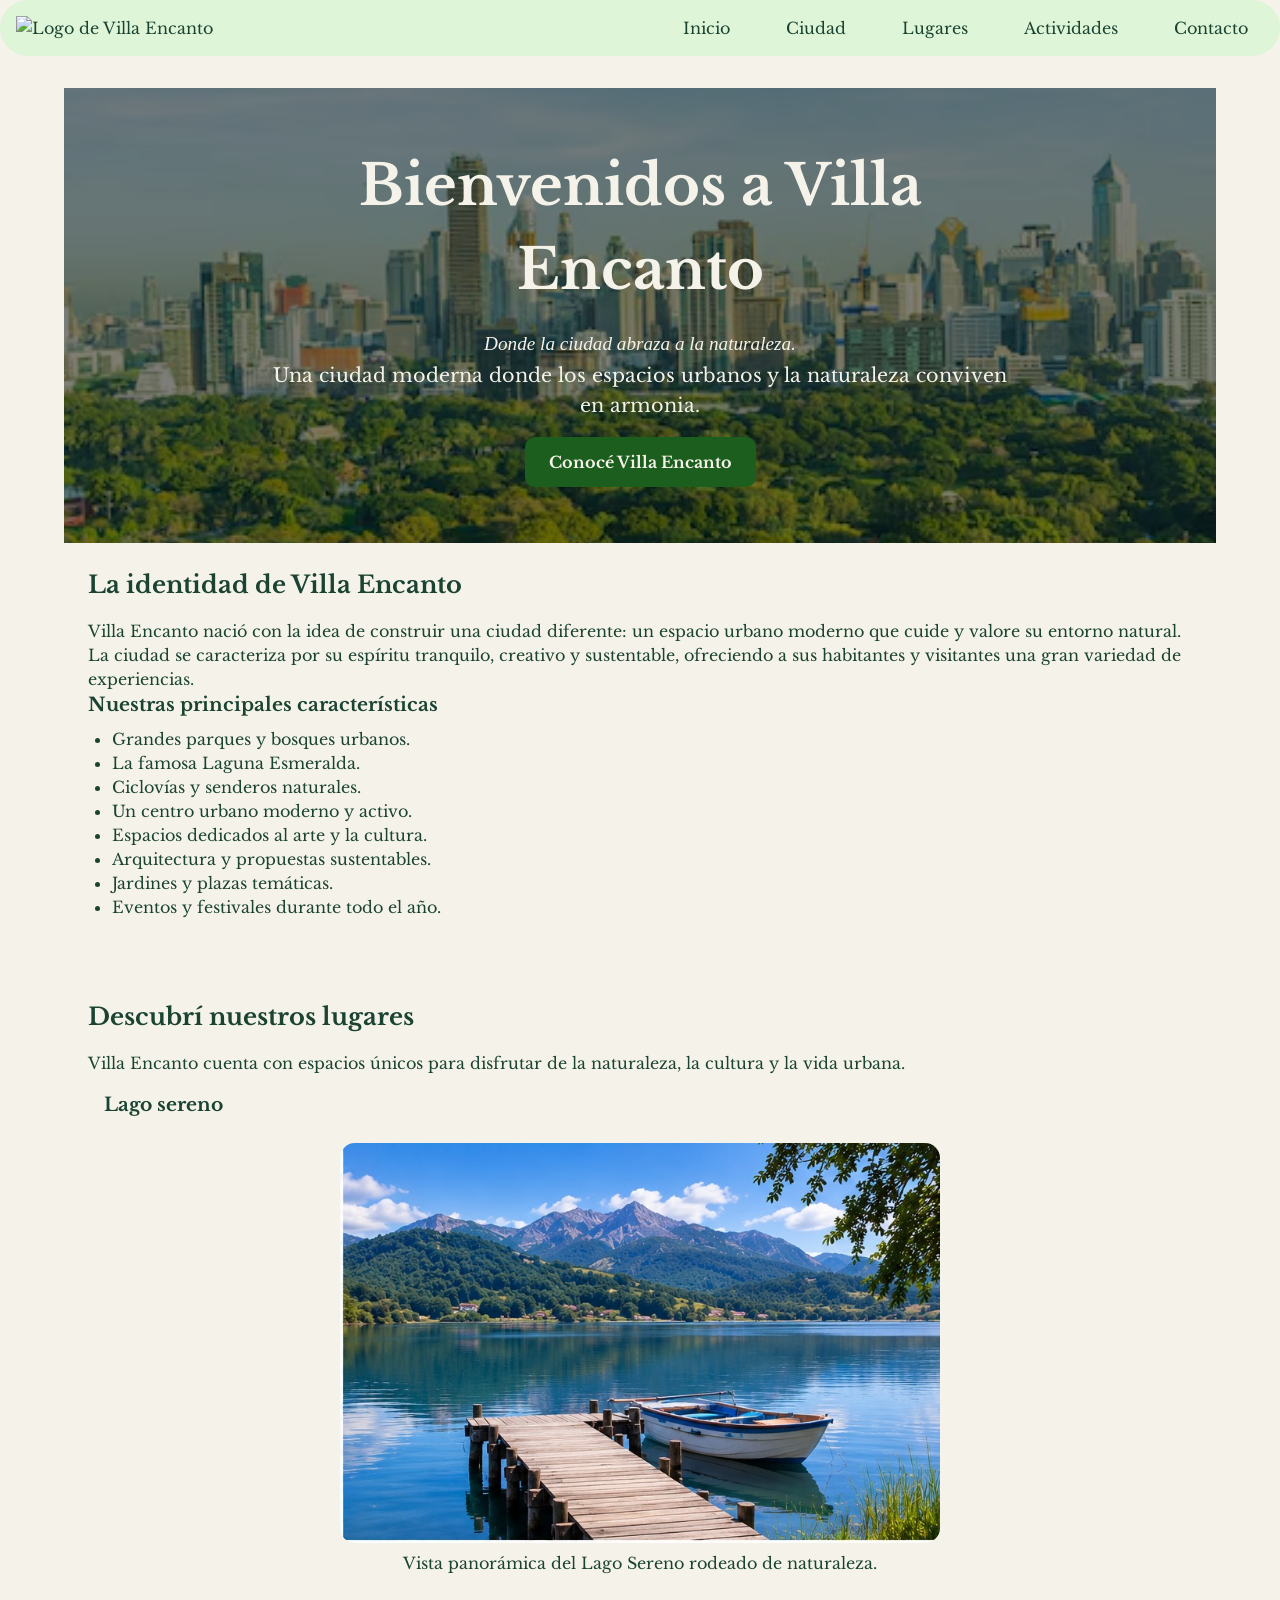
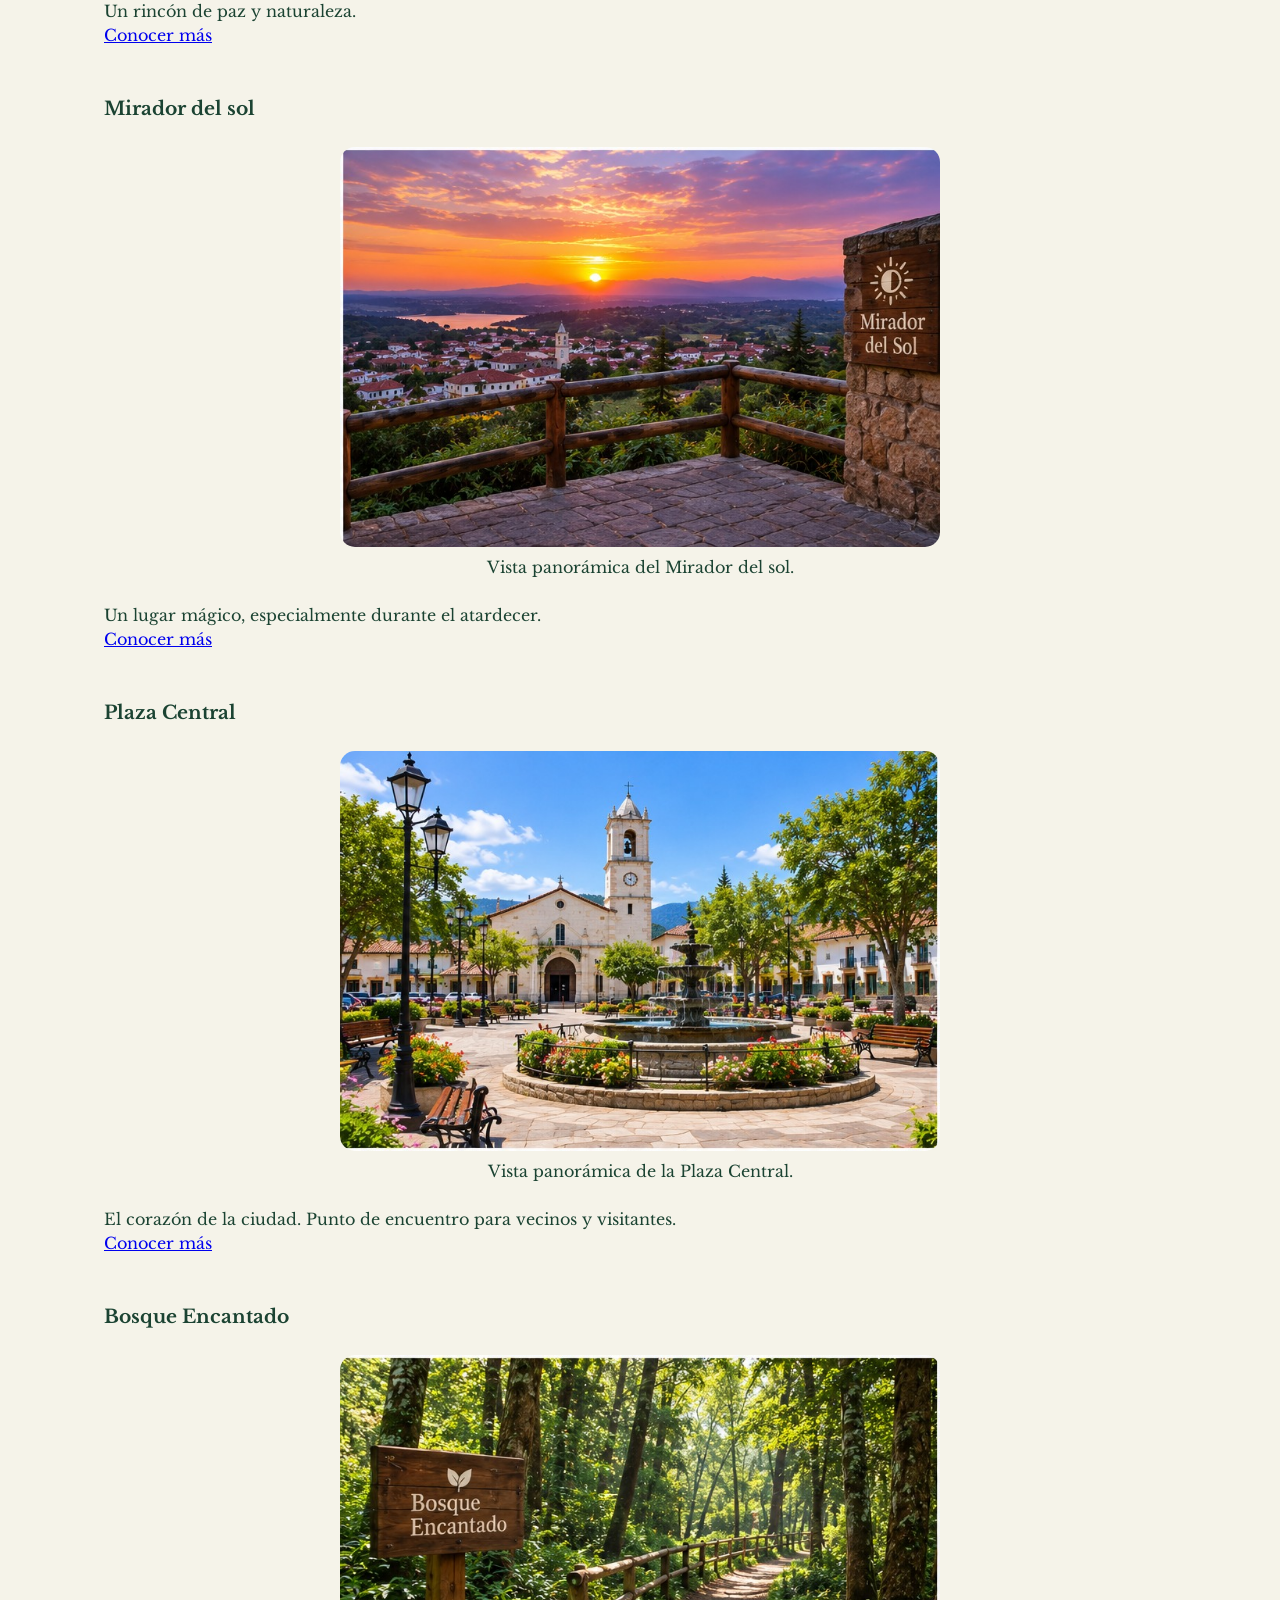
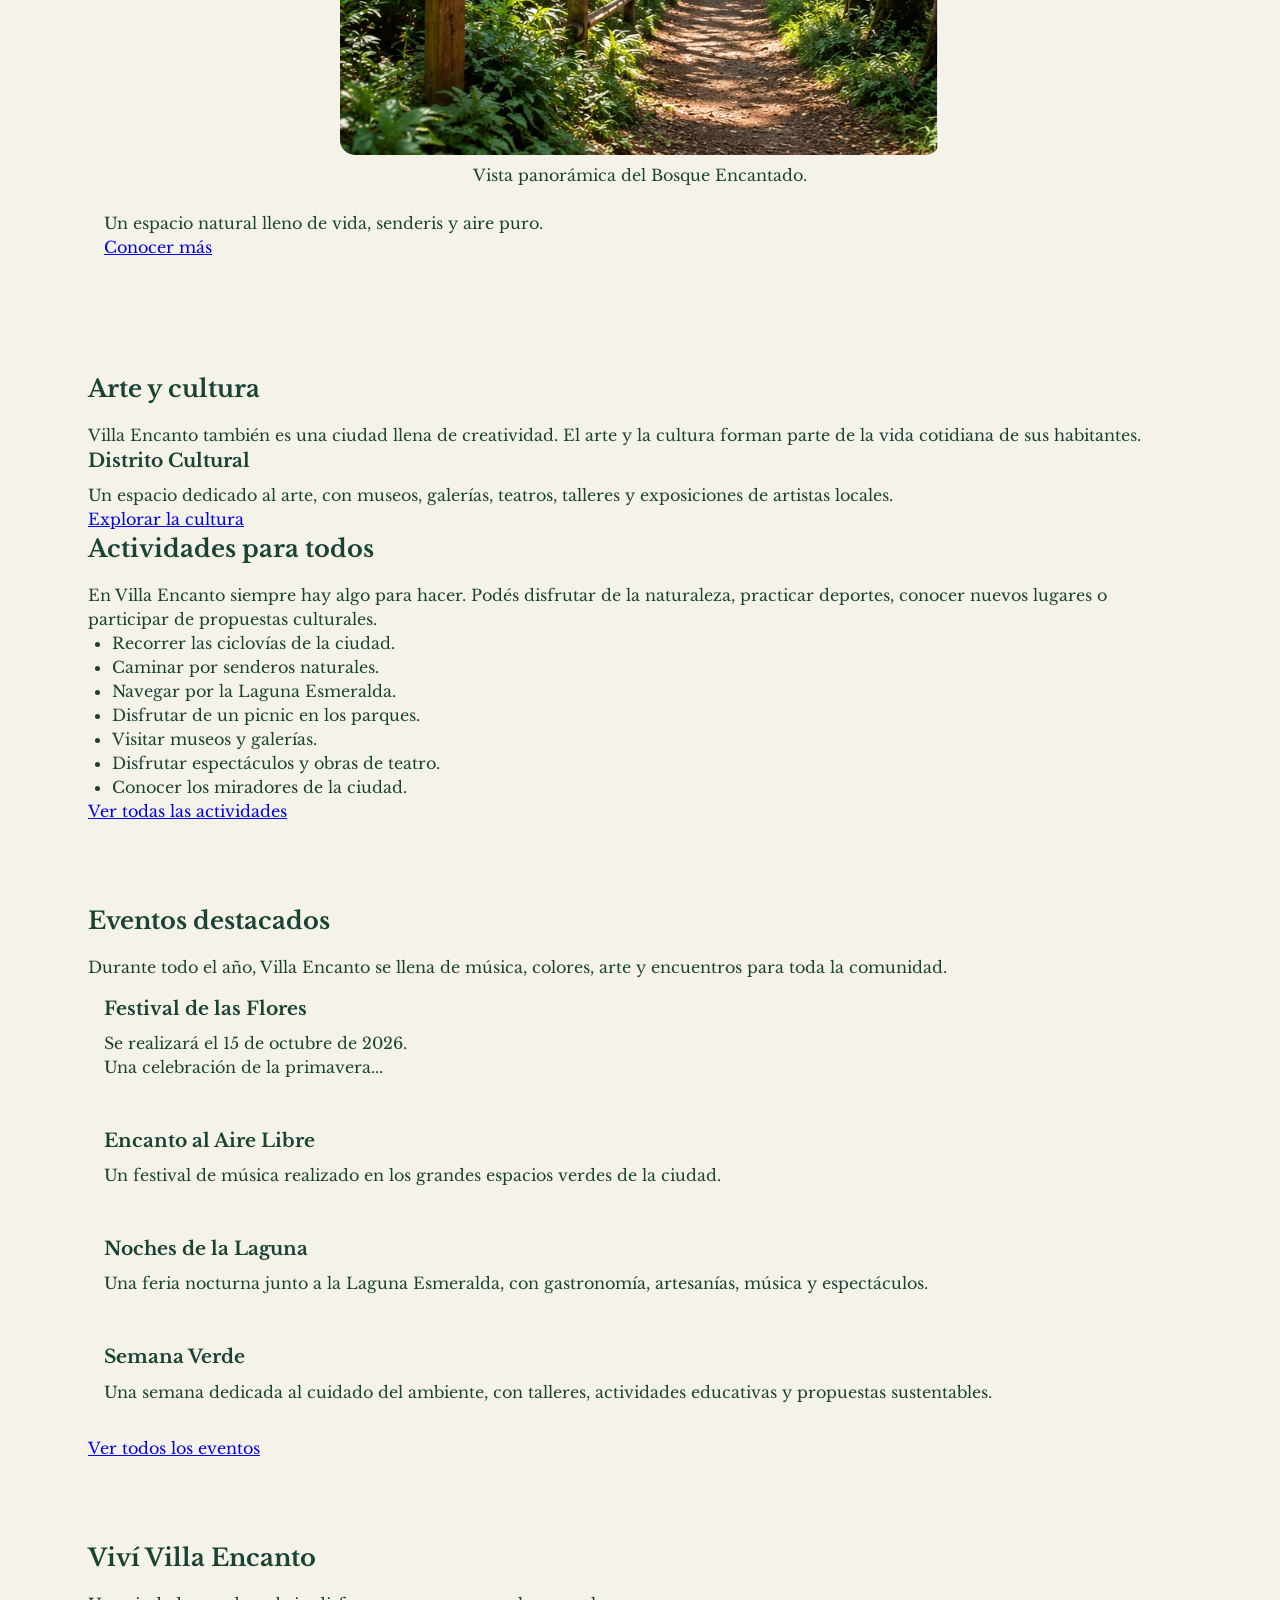
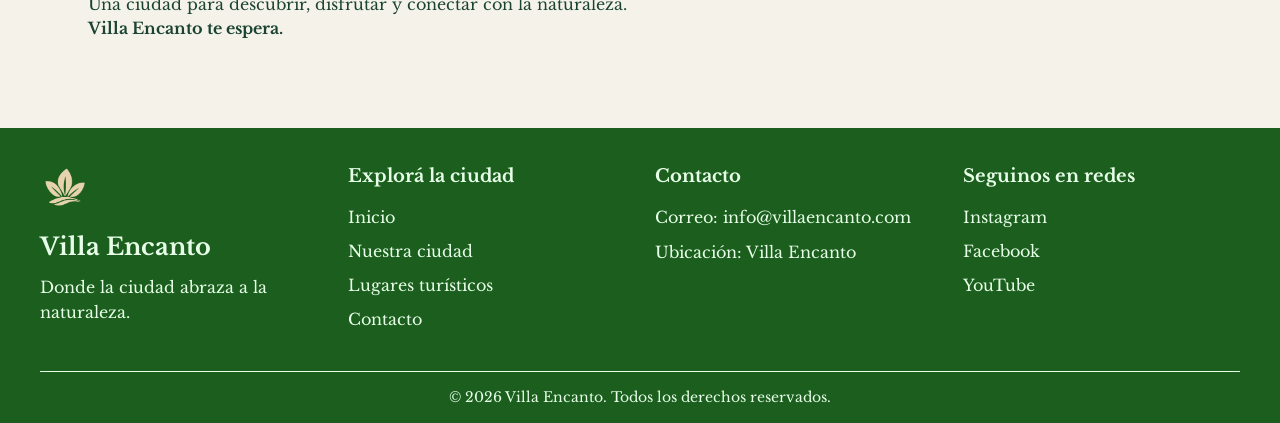
==== commit 0a1e14d9: "Merge branch 'main' into Olga-Lopez" ====
--- a/index.html
+++ b/index.html
@@ -1,14 +1,12 @@
 <!DOCTYPE html>
 <html lang="es">
-
     <head>
         <meta charset="UTF-8">
         <meta name="viewport" content="width=device-width, initial-scale=1.0">
-
         <title>Index -Villa Encanto | Ciudad, naturaleza y cultura</title>
-
         <meta name="description" content="Conocé Villa Encanto, una ciudad rodeada de naturaleza, cultura, espacios recreativos y lugares únicos para descubrir.">
     
+
         <!-- Google Fonts -->
         <link rel="preconnect" href="https://fonts.googleapis.com">
         <link rel="preconnect" href="https://fonts.gstatic.com" crossorigin>
@@ -22,10 +20,11 @@
 
         <!-- ENCABEZADO -->
         <header>
-            <div class="encabezado-logo">
+            <div class="Encabezado-logo">
                 <img
                     src="Imagenes/LOGO - Villa encanto.png"
                     alt="Logo de Villa Encanto"
+                    width="200"
                 >
             </div>
 
@@ -43,7 +42,7 @@
 
         <main>
             <!-- PRESENTACIÓN -->
-            <section class="hero hero-index">
+            <section class="hero">
                 <div class="hero-content">
                     <h1>Bienvenidos a Villa Encanto</h1>
                     <p><em>Donde la ciudad abraza a la naturaleza.</em></p>
@@ -77,14 +76,14 @@
                     <h3>Nuestras principales características</h3>
 
                     <ul>
-                        <li>🍃 Grandes parques y bosques urbanos.</li>
-                        <li>🍃La famosa Laguna Esmeralda.</li>
-                        <li>🍃Ciclovías y senderos naturales.</li>
-                        <li>🍃Un centro urbano moderno y activo.</li>
-                        <li>🍃Espacios dedicados al arte y la cultura.</li>
-                        <li>🍃Arquitectura y propuestas sustentables.</li>
-                        <li>🍃Jardines y plazas temáticas.</li>
-                        <li>🍃Eventos y festivales durante todo el año.</li>
+                        <li>Grandes parques y bosques urbanos.</li>
+                        <li>La famosa Laguna Esmeralda.</li>
+                        <li>Ciclovías y senderos naturales.</li>
+                        <li>Un centro urbano moderno y activo.</li>
+                        <li>Espacios dedicados al arte y la cultura.</li>
+                        <li>Arquitectura y propuestas sustentables.</li>
+                        <li>Jardines y plazas temáticas.</li>
+                        <li>Eventos y festivales durante todo el año.</li>
                     </ul>
                 </div>
             </section>
@@ -116,9 +115,8 @@
                     <p>
                         Un rincón de paz y naturaleza.
                     </p>
-                    <div class="botoncito">
-                        <a href="Lugares.html" aria-label="Conocer más sobre Lago Sereno">Conocer más →</a>
-                    </div>
+                    <a href="Lugares.html" aria-label="Conocer más sobre Lago Sereno">Conocer más</a>
+
                 </article>
 
                 <article class="lugar">
@@ -137,9 +135,7 @@
                     <p>
                         Un lugar mágico, especialmente durante el atardecer.
                     </p>
-                    <div class="botoncito">
-                        <a href="Lugares.html" aria-label="Conocer más sobre Mirador del sol">Conocer más →</a>
-                    </div>
+                    <a href="Lugares.html" aria-label="Conocer más sobre Mirador del sol">Conocer más</a>
                 </article>
 
                 <article class="lugar">
@@ -158,8 +154,7 @@
                     <p>
                         El corazón de la ciudad. Punto de encuentro para vecinos y visitantes.
                     </p>
-                    <div class="botoncito">
-                        <a href="Lugares.html" aria-label="Conocer más sobre Plaza Central">Conocer más →</a>
+                    <a href="Lugares.html" aria-label="Conocer más sobre Plazas Central">Conocer más</a>
                 </article>
 
                 <article class="lugar">
@@ -176,11 +171,9 @@
                         </figcaption>
                     </figure>
                     <p>
-                        Un espacio natural lleno de vida, senderos y aire  puro.
-                    </p>
-                    <div class="botoncito">
-                        <a href="Lugares.html" aria-label="Conocer más sobre Bosque Encantado">Conocer más →</a>
-                    </div>
+                        Un espacio natural lleno de vida, senderis y aire  puro.
+                    </p>
+                    <a href="Lugares.html" aria-label="Conocer más sobre Bosque Encantado">Conocer más</a>
                 </article>
             </section>
 
@@ -229,7 +222,6 @@
                     Durante todo el año, Villa Encanto se llena de música,
                     colores, arte y encuentros para toda la comunidad.
                 </p>
-
                 <article class="evento">
                     <h3>Festival de las Flores</h3>
                     <p>
@@ -239,12 +231,6 @@
                     <p>
                         Una celebración de la primavera...
                     </p>
-                    <img
-                        class="imagen-evento"
-                        src="../Imagenes/Margaritas silvestres entre montañas soleadas.png"
-                        alt="Festival de las Flores"
-                        width="200"
-                    >
                 </article>
 
                 <article class="evento">
@@ -253,12 +239,6 @@
                         Un festival de música realizado en los grandes
                         espacios verdes de la ciudad.
                     </p>
-                    <img
-                        class="imagen-evento"
-                        src="../Imagenes/Festival nocturno bajo la luna.png"
-                        alt="Festival nocturno bajo la luna"
-                        width="200"
-                    >
                 </article>
 
                 <article class="evento">
@@ -267,12 +247,6 @@
                         Una feria nocturna junto a la Laguna Esmeralda,
                         con gastronomía, artesanías, música y espectáculos.
                     </p>
-                    <img
-                        class="imagen-evento"
-                        src="../Imagenes/Paseo Nocturno Junto al Lago.png"
-                        alt="Paseo nocturno junto al Lago"
-                        width="200"
-                    >
                 </article>
 
                 <article class="evento">
@@ -283,9 +257,8 @@
                         sustentables.
                     </p>
                 </article>
-                <div class="botoncito">
-                    <a href="actividades.html" aria-label="Ver todos los eventos">Ver todos los eventos → </a>
-                </div>
+
+                <a href="Actividades.html">Ver todos los eventos</a>
             </section>
 
             <!-- FRASE FINAL -->
@@ -300,7 +273,11 @@
         </main>
 
 
-        <!-- -footer -->
+        <!-- PIE DE PÁGINA -->
+        
+
+
+       
         <footer id="pie-pagina">
 
             <div class="footer-contenido">
@@ -317,14 +294,14 @@
                 </div>
 
                 <div class="footer-enlaces">
-                    <h3no s>Explorá la ciudad</h3>
-
-                        <ul>
-                            <li><a href="index.html">Inicio</a></li>
-                            <li><a href="ciudad.html">Ciudad</a></li>
-                            <li><a href="lugares.html">Lugares</a></li>
-                            <li><a href="contacto.html">Contacto</a></li>
-                        </ul>
+                    <h3>Explorá la ciudad</h3>
+
+                    <ul>
+                        <li><a href="index.html">Inicio</a></li>
+                        <li><a href="ciudad.html">Nuestra ciudad</a></li>
+                        <li><a href="lugares.html">Lugares turísticos</a></li>
+                        <li><a href="contacto.html">Contacto</a></li>
+                    </ul>
                 </div>
 
                 <div class="footer-contacto">
@@ -366,6 +343,8 @@
             <div class="footer-derechos">
                 <p>&copy; 2026 Villa Encanto. Todos los derechos reservados.</p>
             </div>
+
         </footer>
+
     </body>
 </html>
--- a/CSS/estilos.css
+++ b/CSS/estilos.css
@@ -1,17 +1,21 @@
 /* VARIABLES CSS */
 :root {
     /* Colores de fondo */
-    --color-primario: #1b5e1d;
-    --color-secundario-fondo: #e7ffe8;
+    --color-primario-fondo: #f5f3e9;
+    --color-secundario-fondo: #def5d7;
+    --color-terciario-fondo: #d6b56d;
+    --color-cuaternario-fondo: #1b5e1d;
+    /*botones */
+    --color-boton-fondo: #1b5e1d;
 
     /* Colores de texto */
-    --color-primario-texto: #1b5e1d;
-    --color-secundario-texto: #e7ffe8;
+    --color-primario-texto: #1b4332;
+    --color-secundario-texto: #f5f3e9;
+    --color-terciario-texto: #d6b56d;
 
     /* Tipografía */
-    --tipo-fuente-principal: 'Libre Baskerville', serif;
-}
-
+    --tipo-fuente-principal: "Libre Baskerville", serif;
+}
 
 /* RESET CSS */
 * {
@@ -19,42 +23,48 @@
     padding: 0;
     box-sizing: border-box;
 }
-
 
 /* TIPOGRAFÍA Y ESTILOS GLOBALES */
 body {
     font-family: var(--tipo-fuente-principal);
     color: var(--color-primario-texto);
     font-size: 1rem;
+    background-color: var(--color-primario-fondo);
     line-height: 1.5;
-    padding: 20px;
-}
-
-///*
-
+    margin: 0;
+    padding: 0;
+}
 
 /* ENCABEZADO */
 header {
-    background-color: var(--color-primario);
-    color: var(--color-secundario-texto);
-    padding: 2rem;
-    text-align: center;
-}
-
-header h1 {
-    color: var(--color-primario-texto);
-    margin-bottom: 0.5rem;
-}
-
+    display: flex;
+    justify-content: space-between;
+    align-items: center;
+
+    background-color: var(--color-secundario-fondo);
+    padding: 1rem;
+    text-align: left;
+
+    border-radius: 60px;
+}
 
 /* MENÚ DE NAVEGACIÓN */
+
 nav {
-    margin-top: 1.5rem;
-}
-
+    margin-top: 1.5rem 0;
+    order: 1;
+}
+.encabezado-logo {
+    order: 2;
+}
+
+.encabezado-logo img {
+    max-width: 100%;
+    height: auto;
+}
 nav ul {
     display: flex;
-    justify-content: center;
+    justify-content: right;
     align-items: center;
     gap: 1.5rem;
     list-style: none;
@@ -64,13 +74,216 @@
 nav a {
     color: var(--color-primario-texto);
     text-decoration: none;
-}
-
+    padding: 0.6rem 1rem; /*are de enlace mas grande paa q parezca un boton*/
+    border-radius: 10px; /*redonde las esquinas*/
+    transition: 0.3s;
+}
+/*efecto cuando paso el mouse por encima*/
+nav a:hover {
+    background-color: var(--color-cuaternario-fondo);
+    color: var(--color-secundario-texto);
+}
+
+/*imagen fondo index*/
+.hero {
+    min-height: 100px;
+    background-image: url("../Imagenes/paisaje-ciudad.avif");
+    background-size: cover;
+    background-position: center;
+    position: relative;
+    color: var(--color-secundario-texto);
+
+    display: flex;
+    justify-content: center;
+    align-items: center;
+
+    margin: 0;
+}
+
+/*titulo del hero*/
+.hero h1 {
+    font-size: 3.5rem;
+    margin-bottom: 1rem;
+}
+/*eslogan */
+.hero p {
+    font-size: 1.2rem;
+    line-height: 1.6;
+}
+
+/*boton de conce villa encanto*/
+.hero a {
+    display: inline-block;
+    margin-top: 1rem;
+    padding: 0.8rem 1.5rem;
+
+    background-color: var(--color-cuaternario-fondo);
+    color: var(--color-secundario-texto);
+    text-decoration: none;
+    font-weight: bold;
+    border-radius: 10px;
+
+    transition: 0.3s;
+}
+
+.hero a:hover {
+    transform: translateY(-3px);
+}
+.hero::before {
+    content: "";
+    position: absolute;
+    inset: 0;
+    background-color: rgba(0, 0, 0, 0.5); /* Capa semitransparente */
+}
+
+.hero-content {
+    position: relative;
+    z-index: 1;
+    max-width: 800px;
+    text-align: center;
+    padding: 2rem;
+}
+
+/* hero de las actividades*/
+.hero-actividades {
+    min-height: 100px;
+    background-image: url("../Imagenes/muelle_viejo_pesca_turistica.jpg");
+    background-size: cover;
+    background-position: top;
+    position: relative;
+    color: var(--color-secundario-texto);
+
+    display: flex;
+    justify-content: center;
+    align-items: center;
+
+    margin: 0;
+}
+
+/*titulo del hero*/
+.hero-actividades h1 {
+    font-size: 3.5rem;
+    margin-bottom: 1rem;
+}
+/*eslogan */
+.hero-actividades p {
+    font-size: 1.2rem;
+    line-height: 1.6;
+}
+
+
+
+.hero-actividades a:hover {
+    transform: translateY(-3px);
+}
+.hero-actividades::before {
+    content: "";
+    position: absolute;
+    inset: 0;
+    background-color: rgba(0, 0, 0, 0.5); /* Capa semitransparente */
+}
+
+.hero-actividades-content {
+    position: relative;
+    z-index: 1;
+    max-width: 800px;
+    text-align: center;
+    padding: 2rem;
+}
 
 /* CONTENIDO PRINCIPAL */
 main {
-    background-color: var(--color-secundario-fondo);
-    padding: 2rem;
+    background-color: var(--color-primario-fondo);
+    padding: 2rem 4rem;
+    width: 100%;
+    max-width: NONE;
+    margin: 0 AUTO;
+}
+
+/* footer */
+
+#pie-pagina {
+    background-color: #1b5e1d;
+    color: #e7ffe8;
+    padding: 35px 40px 15px;
+}
+
+/* Contenido del footer */
+
+.footer-contenido {
+    display: grid;
+    grid-template-columns: repeat(4, 1fr);
+    gap: 30px;
+    max-width: 1200px;
+    margin: 0 auto;
+}
+
+/* Identidad */
+
+.footer-identidad img {
+    margin-bottom: 10px;
+}
+
+.footer-identidad h2 {
+    font-size: 24px;
+    margin-bottom: 10px;
+}
+
+.footer-identidad p {
+    line-height: 1.6;
+}
+
+/* Títulos */
+
+#pie-pagina h3 {
+    font-size: 18px;
+    margin-bottom: 15px;
+}
+
+/* Listas */
+
+#pie-pagina ul {
+    list-style: none;
+    padding: 0;
+    margin: 0;
+}
+
+#pie-pagina li {
+    margin-bottom: 10px;
+}
+
+/* Enlaces */
+
+#pie-pagina a {
+    color: #e7ffe8;
+    text-decoration: none;
+    transition: color 0.3s;
+}
+
+#pie-pagina a:hover {
+    color: #ffffff;
+    text-decoration: underline;
+}
+
+/* Contacto */
+
+.footer-contacto p {
+    margin-bottom: 10px;
+    line-height: 1.6;
+}
+
+/* Derechos de autor */
+
+.footer-derechos {
+    border-top: 1px solid #e7ffe8;
+    text-align: center;
+    margin-top: 30px;
+    padding-top: 15px;
+    font-size: 14px;
+}
+
+.footer-derechos p {
+    margin: 0;
 }
 
 section {
@@ -78,7 +291,6 @@
     padding: 1.5rem;
 }
 
-
 /* TÍTULOS */
 h2 {
     margin-bottom: 1rem;
@@ -87,7 +299,6 @@
 h3 {
     margin-bottom: 0.5rem;
 }
-
 
 /* IMÁGENES */
 figure {
@@ -108,19 +319,16 @@
     border-radius: 15px;
 }
 
-
 figcaption {
     margin-top: 0.5rem;
 }
 
-
-/* ZONAS DE LA CIUDAD */
+/* ZONAS DE LA CIUDAD -------------------------------revisar*/
 section article {
     padding: 1rem;
     margin-bottom: 1rem;
     border: 1px solid var(--color-primario);
 }
-
 
 /* LISTAS */
 section ul {
@@ -189,17 +397,6 @@
     border: 1px solid var(--color-primario);
 }
 
-
-/* PIE DE PÁGINA */
-footer {
-    background-color: var(--color-primario);
-    color: var(--color-secundario-texto);
-    padding: 1.5rem;
-    text-align: center;
-}
-
-
-
 /* FORMULARIO DE CONTACTO */
 form {
     max-width: 600px;
@@ -244,22 +441,23 @@
     border: none;
     cursor: pointer;
 }
- table {
+table {
     width: 100%;
     border-collapse: collapse;
     margin-top: 1.5rem 0;
- }
-
- th, td {
+}
+
+th,
+td {
     border: 1px solid var(--color-primario);
     padding: 0.75rem;
     text-align: left;
- }
- thead {
-    background-color: var(--color-primario);    
- }
- 
- tbody tr:nth-child(even) {
+}
+thead {
+    background-color: var(--color-primario);
+}
+
+tbody tr:nth-child(even) {
     background-color: var(--color-secundario-fondo);
  }
 
@@ -291,213 +489,4 @@
 
 /* =====================================
    ESTILO EXCLUSIVO DE CIUDAD.HTML
-===================================== */
-
-body.pagina-ciudad {
-    padding: 0;
-    background-color: #f7f5eb;
-    color: #243b2b;
-}
-
-.pagina-ciudad main {
-    background-color: #f7f5eb;
-}
-
-.pagina-ciudad main > section {
-    padding: 2.5rem 6%;
-    margin: 0;
-}
-
-.pagina-ciudad main > section:nth-of-type(even) {
-    background-color: #e9f0e5;
-}
-
-.pagina-ciudad h2,
-.pagina-ciudad h3 {
-    color: #1b5e1d;
-}
-
-.pagina-ciudad figure img {
-    border: none;
-    border-radius: 15px;
-}
-
-.pagina-ciudad main section article {
-    background-color: #e9f0e5;
-    border: none;
-    border-radius: 12px;
-    padding: 1.5rem;
-}
-
-.pagina-ciudad main section aside.datos-clave {
-    background-color: #1b5e1d;
-    color: #e7ffe8;
-    border: none;
-    border-radius: 15px;
-    padding: 1.5rem;
-}
-
-.pagina-ciudad aside.datos-clave h2,
-.pagina-ciudad aside.datos-clave dt,
-.pagina-ciudad aside.datos-clave dd {
-    color: #e7ffe8;
-}
-
-
-/* =====================================
-   ESTILO EXCLUSIVO DE CONTACTO.HTML
-===================================== */
-
-body.pagina-contacto {
-    padding: 0;
-    background-color: #f7f5eb;
-    color: #243b2b;
-}
-
-.pagina-contacto form {
-    max-width: 650px;
-    margin: 3rem auto;
-    padding: 2rem;
-    background-color: #ffffff;
-    border: 1px solid #d5e3d2;
-    border-radius: 15px;
-}
-
-.pagina-contacto form h1 {
-    color: #1b5e1d;
-    text-align: center;
-    margin-bottom: 1.5rem;
-}
-
-.pagina-contacto .input-group {
-    gap: 0.7rem;
-}
-
-.pagina-contacto .input-group input,
-.pagina-contacto .input-group textarea {
-    padding: 0.85rem;
-    font: inherit;
-    border: 1px solid #b6cbb3;
-    border-radius: 8px;
-    background-color: #f7f9f4;
-}
-
-.pagina-contacto .input-group input:focus,
-.pagina-contacto .input-group textarea:focus {
-    outline: 2px solid #1b5e1d;
-    outline-offset: 2px;
-}
-
-.pagina-contacto .fore-text a {
-    color: #1b5e1d;
-}
-
-.pagina-contacto .btn {
-    align-self: flex-start;
-    border-radius: 30px;
-    padding: 0.85rem 1.8rem;
-    font: inherit;
-    background-color: #1b5e1d;
-    color: #e7ffe8;
-}
-
-.pagina-contacto .btn:hover {
-    background-color: #124719;
-}
-
-.pagina-contacto main {
-    background-color: #f7f5eb;
-}
-
-.pagina-contacto main section {
-    background-color: #e9f0e5;
-    border-radius: 12px;
-    margin: 1.5rem 0;
-}
-
-.pagina-contacto main h1,
-.pagina-contacto main h2 {
-    color: #1b5e1d;
-}
-
-
-/* ADAPTACIÓN PARA CELULARES */
-@media (max-width: 600px) {
-    .pagina-ciudad main > section {
-        padding: 1.5rem 5%;
-    }
-
-    .pagina-contacto form {
-        margin: 1.5rem 5%;
-        padding: 1.25rem;
-    }
-
-    .pagina-contacto .fore-text {
-        flex-direction: column;
-    }
-}
-
-
-/* COSTUMBRES Y DATOS CLAVE LADO A LADO */
-.pagina-ciudad main > section.costumbres-datos {
-    display: grid;
-    grid-template-columns: minmax(0, 1fr) minmax(300px, 0.85fr);
-    align-items: center;
-    gap: 2.5rem;
-    padding: 3rem 6%;
-    background-color: #f7f5eb;
-}
-
-.pagina-ciudad .texto-costumbres p {
-    margin-bottom: 1rem;
-}
-
-.pagina-ciudad main section aside.datos-clave {
-    width: 100%;
-    max-width: none;
-    margin: 0;
-    padding: 1.75rem;
-    background-color: #1b5e1d;
-    color: #e7ffe8;
-    border-radius: 15px;
-    box-shadow: 0 4px 12px rgba(0, 0, 0, 0.12);
-}
-
-.pagina-ciudad .datos-clave h2 {
-    color: #e7ffe8;
-    text-align: left;
-    font-size: 1.4rem;
-    margin-bottom: 1rem;
-}
-
-.pagina-ciudad .datos-clave dl {
-    display: grid;
-    grid-template-columns: 1fr 1fr;
-    gap: 0.75rem 1.25rem;
-    padding: 0;
-}
-
-.pagina-ciudad .datos-clave dt {
-    color: #e7ffe8;
-    font-weight: bold;
-    margin-top: 0.5rem;
-}
-
-.pagina-ciudad .datos-clave dd {
-    color: #e7ffe8;
-    margin: 0.2rem 0 0;
-    overflow-wrap: anywhere;
-}
-
-/* TABLETS Y CELULARES */
-@media (max-width: 760px) {
-    .pagina-ciudad main > section.costumbres-datos {
-        grid-template-columns: 1fr;
-        gap: 1.5rem;
-        padding: 2rem 5%;
-    }
-
-    .pagina-ciudad .datos-clave dl {
-        grid-template-columns: 1fr;
-    }
-}
+}
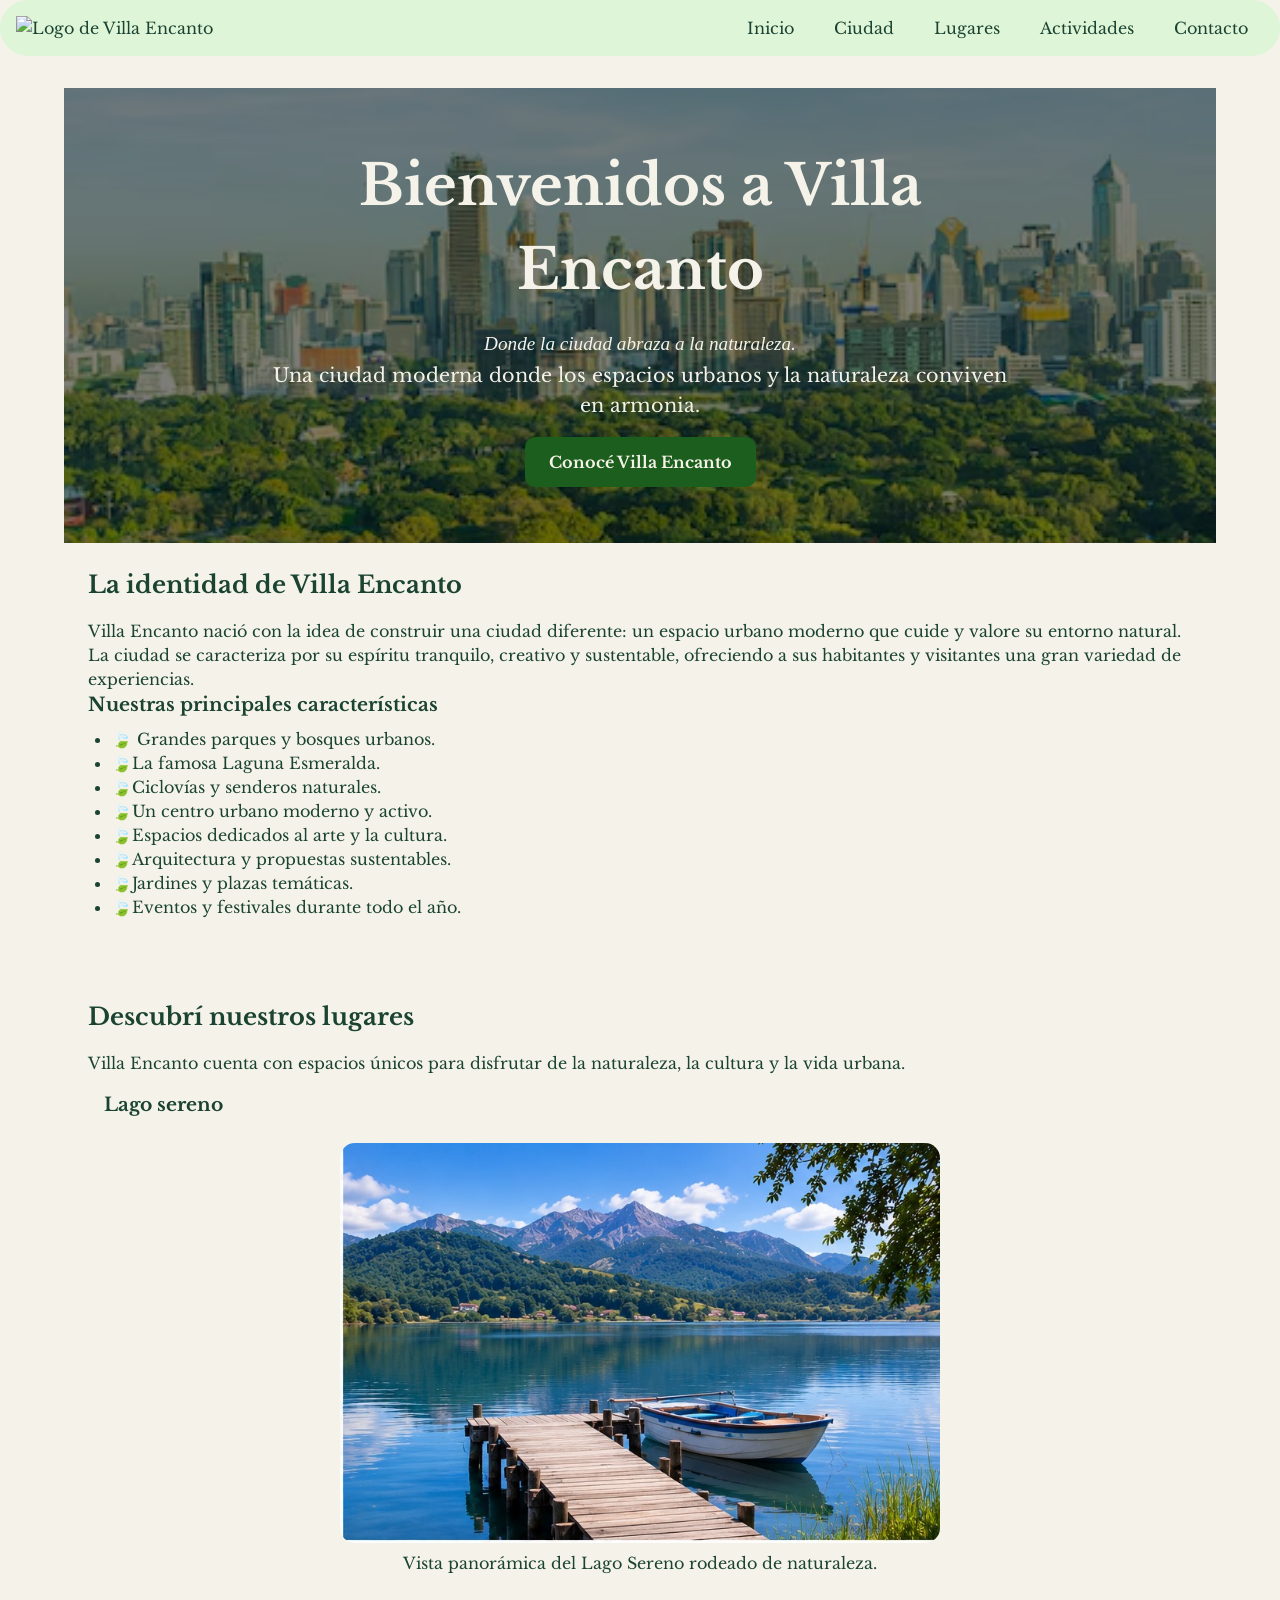
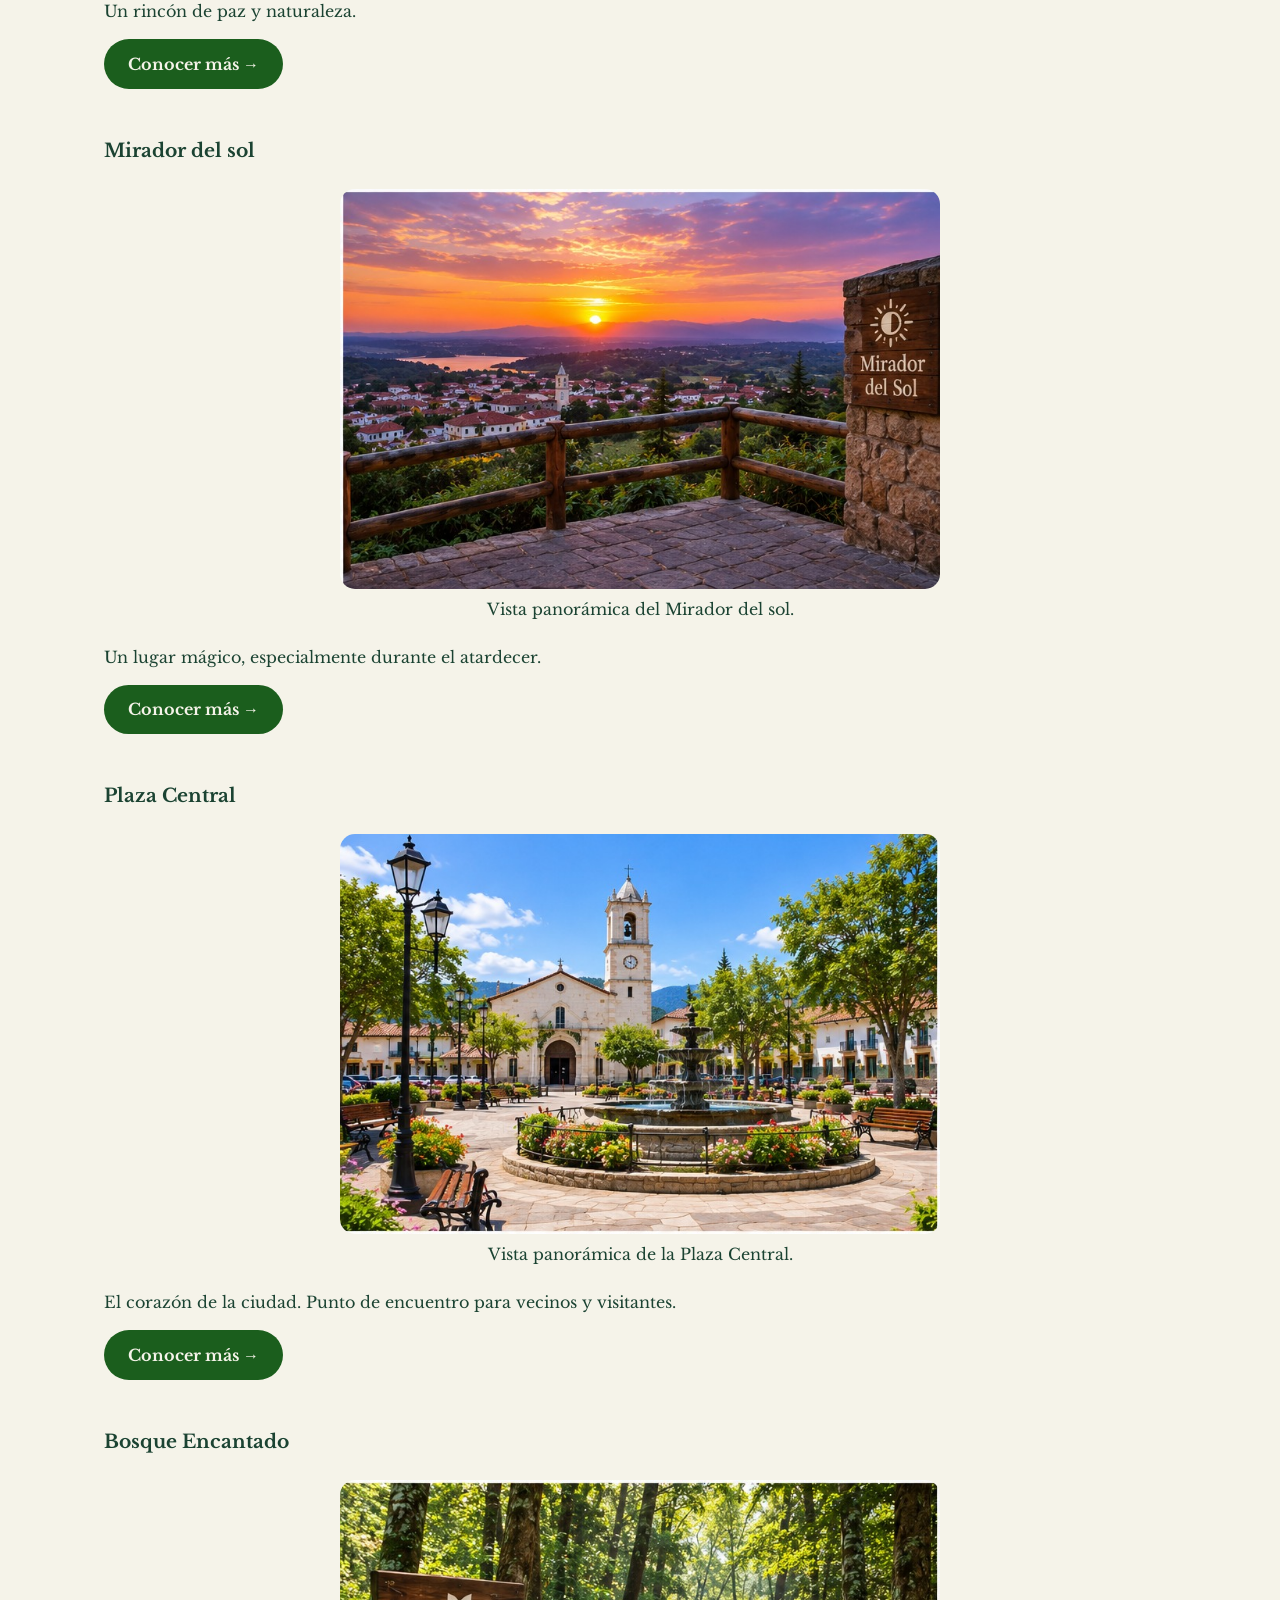
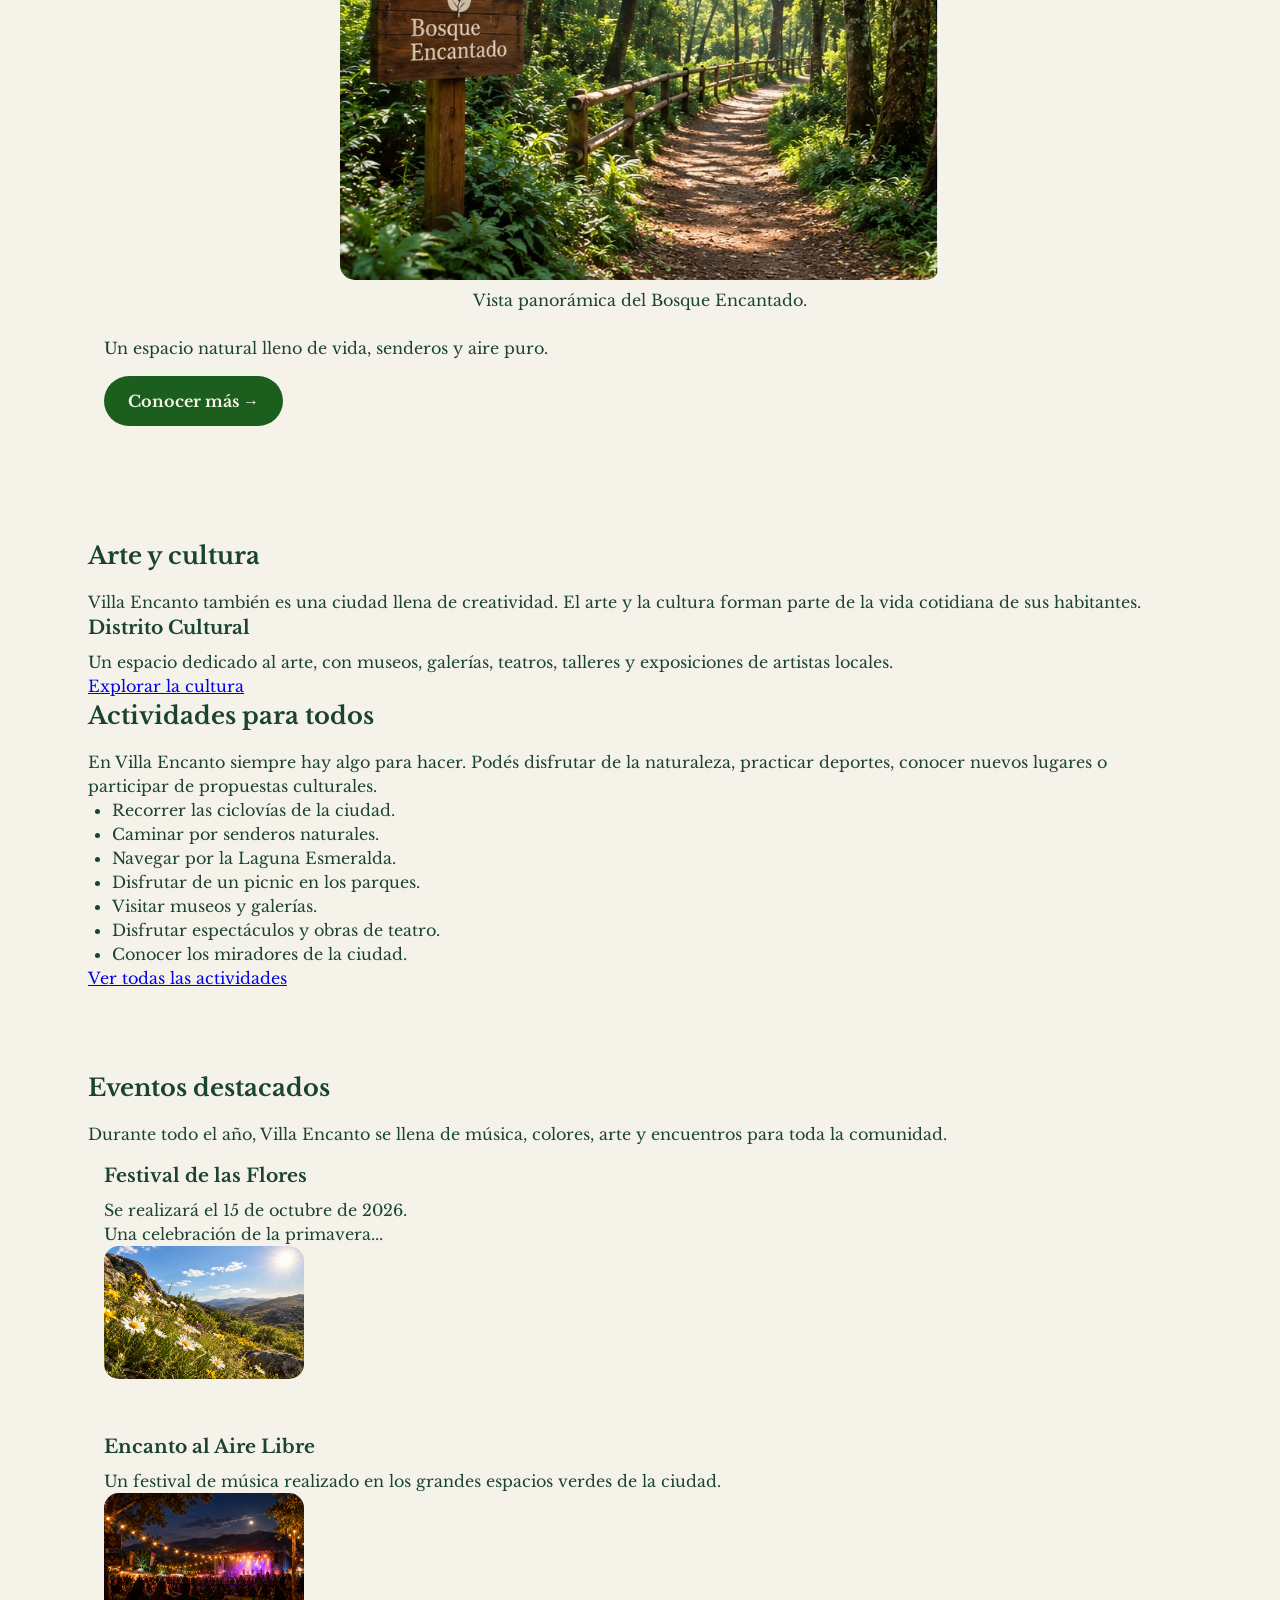
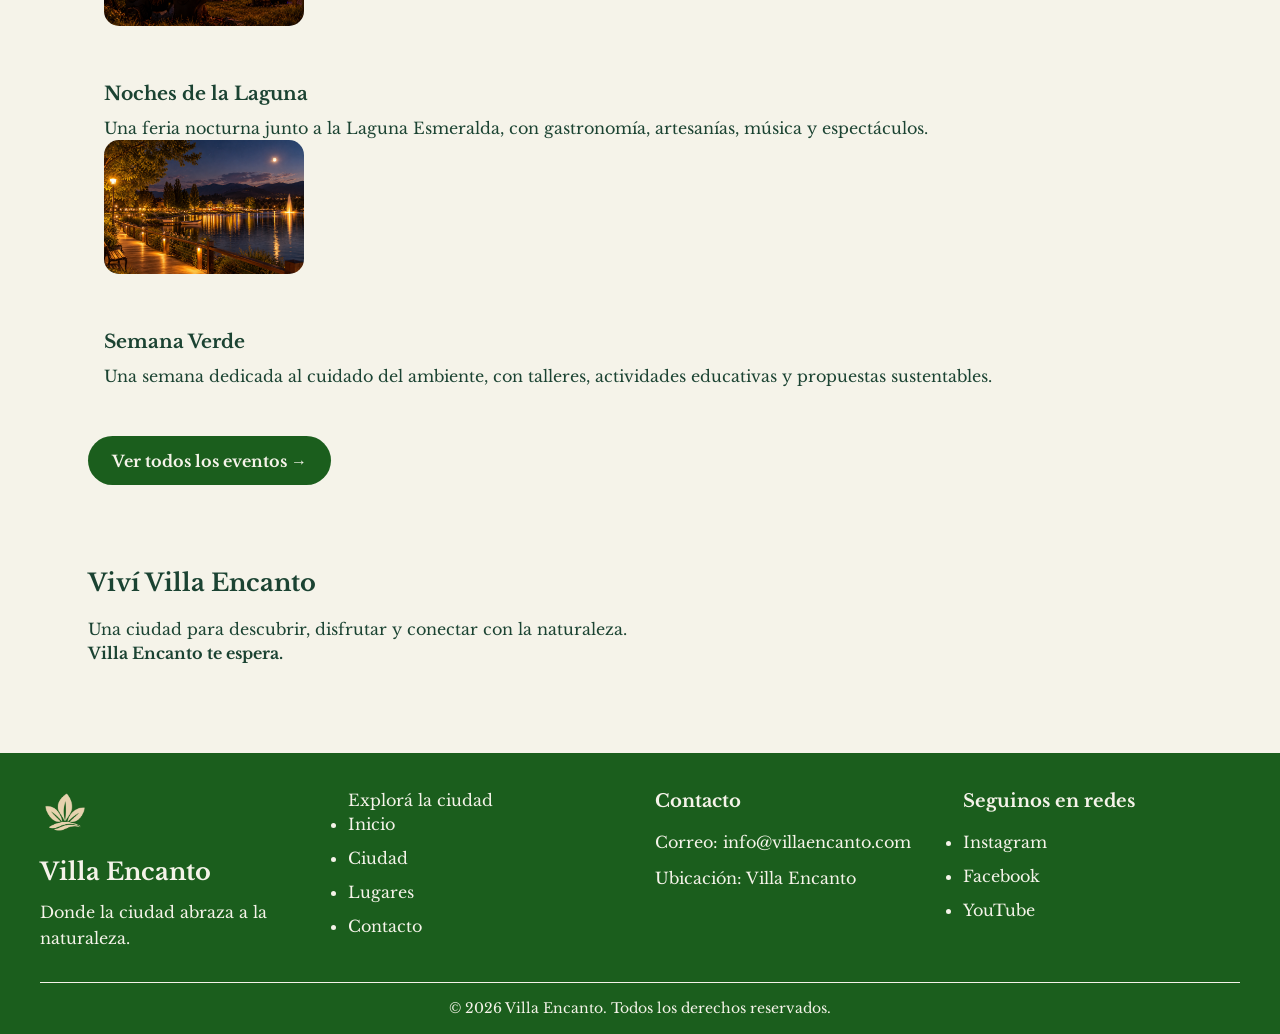
==== commit 0df32071: "Merge pull request #17 from MaruBeRx/maria-becerra Maria becerra" ====
--- a/index.html
+++ b/index.html
@@ -1,12 +1,14 @@
 <!DOCTYPE html>
 <html lang="es">
+
     <head>
         <meta charset="UTF-8">
         <meta name="viewport" content="width=device-width, initial-scale=1.0">
+
         <title>Index -Villa Encanto | Ciudad, naturaleza y cultura</title>
+
         <meta name="description" content="Conocé Villa Encanto, una ciudad rodeada de naturaleza, cultura, espacios recreativos y lugares únicos para descubrir.">
     
-
         <!-- Google Fonts -->
         <link rel="preconnect" href="https://fonts.googleapis.com">
         <link rel="preconnect" href="https://fonts.gstatic.com" crossorigin>
@@ -20,11 +22,10 @@
 
         <!-- ENCABEZADO -->
         <header>
-            <div class="Encabezado-logo">
+            <div class="encabezado-logo">
                 <img
                     src="Imagenes/LOGO - Villa encanto.png"
                     alt="Logo de Villa Encanto"
-                    width="200"
                 >
             </div>
 
@@ -42,7 +43,7 @@
 
         <main>
             <!-- PRESENTACIÓN -->
-            <section class="hero">
+            <section class="hero hero-index">
                 <div class="hero-content">
                     <h1>Bienvenidos a Villa Encanto</h1>
                     <p><em>Donde la ciudad abraza a la naturaleza.</em></p>
@@ -76,14 +77,14 @@
                     <h3>Nuestras principales características</h3>
 
                     <ul>
-                        <li>Grandes parques y bosques urbanos.</li>
-                        <li>La famosa Laguna Esmeralda.</li>
-                        <li>Ciclovías y senderos naturales.</li>
-                        <li>Un centro urbano moderno y activo.</li>
-                        <li>Espacios dedicados al arte y la cultura.</li>
-                        <li>Arquitectura y propuestas sustentables.</li>
-                        <li>Jardines y plazas temáticas.</li>
-                        <li>Eventos y festivales durante todo el año.</li>
+                        <li>🍃 Grandes parques y bosques urbanos.</li>
+                        <li>🍃La famosa Laguna Esmeralda.</li>
+                        <li>🍃Ciclovías y senderos naturales.</li>
+                        <li>🍃Un centro urbano moderno y activo.</li>
+                        <li>🍃Espacios dedicados al arte y la cultura.</li>
+                        <li>🍃Arquitectura y propuestas sustentables.</li>
+                        <li>🍃Jardines y plazas temáticas.</li>
+                        <li>🍃Eventos y festivales durante todo el año.</li>
                     </ul>
                 </div>
             </section>
@@ -115,8 +116,9 @@
                     <p>
                         Un rincón de paz y naturaleza.
                     </p>
-                    <a href="Lugares.html" aria-label="Conocer más sobre Lago Sereno">Conocer más</a>
-
+                    <div class="botoncito">
+                        <a href="Lugares.html" aria-label="Conocer más sobre Lago Sereno">Conocer más →</a>
+                    </div>
                 </article>
 
                 <article class="lugar">
@@ -135,7 +137,9 @@
                     <p>
                         Un lugar mágico, especialmente durante el atardecer.
                     </p>
-                    <a href="Lugares.html" aria-label="Conocer más sobre Mirador del sol">Conocer más</a>
+                    <div class="botoncito">
+                        <a href="Lugares.html" aria-label="Conocer más sobre Mirador del sol">Conocer más →</a>
+                    </div>
                 </article>
 
                 <article class="lugar">
@@ -154,7 +158,8 @@
                     <p>
                         El corazón de la ciudad. Punto de encuentro para vecinos y visitantes.
                     </p>
-                    <a href="Lugares.html" aria-label="Conocer más sobre Plazas Central">Conocer más</a>
+                    <div class="botoncito">
+                        <a href="Lugares.html" aria-label="Conocer más sobre Plaza Central">Conocer más →</a>
                 </article>
 
                 <article class="lugar">
@@ -171,9 +176,11 @@
                         </figcaption>
                     </figure>
                     <p>
-                        Un espacio natural lleno de vida, senderis y aire  puro.
-                    </p>
-                    <a href="Lugares.html" aria-label="Conocer más sobre Bosque Encantado">Conocer más</a>
+                        Un espacio natural lleno de vida, senderos y aire  puro.
+                    </p>
+                    <div class="botoncito">
+                        <a href="Lugares.html" aria-label="Conocer más sobre Bosque Encantado">Conocer más →</a>
+                    </div>
                 </article>
             </section>
 
@@ -222,6 +229,7 @@
                     Durante todo el año, Villa Encanto se llena de música,
                     colores, arte y encuentros para toda la comunidad.
                 </p>
+
                 <article class="evento">
                     <h3>Festival de las Flores</h3>
                     <p>
@@ -231,6 +239,12 @@
                     <p>
                         Una celebración de la primavera...
                     </p>
+                    <img
+                        class="imagen-evento"
+                        src="../Imagenes/Margaritas silvestres entre montañas soleadas.png"
+                        alt="Festival de las Flores"
+                        width="200"
+                    >
                 </article>
 
                 <article class="evento">
@@ -239,6 +253,12 @@
                         Un festival de música realizado en los grandes
                         espacios verdes de la ciudad.
                     </p>
+                    <img
+                        class="imagen-evento"
+                        src="../Imagenes/Festival nocturno bajo la luna.png"
+                        alt="Festival nocturno bajo la luna"
+                        width="200"
+                    >
                 </article>
 
                 <article class="evento">
@@ -247,6 +267,12 @@
                         Una feria nocturna junto a la Laguna Esmeralda,
                         con gastronomía, artesanías, música y espectáculos.
                     </p>
+                    <img
+                        class="imagen-evento"
+                        src="../Imagenes/Paseo Nocturno Junto al Lago.png"
+                        alt="Paseo nocturno junto al Lago"
+                        width="200"
+                    >
                 </article>
 
                 <article class="evento">
@@ -257,8 +283,9 @@
                         sustentables.
                     </p>
                 </article>
-
-                <a href="Actividades.html">Ver todos los eventos</a>
+                <div class="botoncito">
+                    <a href="actividades.html" aria-label="Ver todos los eventos">Ver todos los eventos → </a>
+                </div>
             </section>
 
             <!-- FRASE FINAL -->
@@ -273,11 +300,7 @@
         </main>
 
 
-        <!-- PIE DE PÁGINA -->
-        
-
-
-       
+        <!-- -footer -->
         <footer id="pie-pagina">
 
             <div class="footer-contenido">
@@ -294,14 +317,14 @@
                 </div>
 
                 <div class="footer-enlaces">
-                    <h3>Explorá la ciudad</h3>
-
-                    <ul>
-                        <li><a href="index.html">Inicio</a></li>
-                        <li><a href="ciudad.html">Nuestra ciudad</a></li>
-                        <li><a href="lugares.html">Lugares turísticos</a></li>
-                        <li><a href="contacto.html">Contacto</a></li>
-                    </ul>
+                    <h3no s>Explorá la ciudad</h3>
+
+                        <ul>
+                            <li><a href="index.html">Inicio</a></li>
+                            <li><a href="ciudad.html">Ciudad</a></li>
+                            <li><a href="lugares.html">Lugares</a></li>
+                            <li><a href="contacto.html">Contacto</a></li>
+                        </ul>
                 </div>
 
                 <div class="footer-contacto">
@@ -343,8 +366,6 @@
             <div class="footer-derechos">
                 <p>&copy; 2026 Villa Encanto. Todos los derechos reservados.</p>
             </div>
-
         </footer>
-
     </body>
 </html>
--- a/CSS/estilos.css
+++ b/CSS/estilos.css
@@ -43,7 +43,7 @@
 
     background-color: var(--color-secundario-fondo);
     padding: 1rem;
-    text-align: left;
+    
 
     border-radius: 60px;
 }
@@ -51,22 +51,25 @@
 /* MENÚ DE NAVEGACIÓN */
 
 nav {
-    margin-top: 1.5rem 0;
+    margin-top: 0;
+    order: 2;
+}
+.encabezado-logo {
     order: 1;
-}
-.encabezado-logo {
-    order: 2;
+    flex-shrink: 0;
 }
 
 .encabezado-logo img {
-    max-width: 100%;
+    width: 300px;
     height: auto;
 }
+
+
 nav ul {
     display: flex;
-    justify-content: right;
+    justify-content: flex-end;
     align-items: center;
-    gap: 1.5rem;
+    gap: 0.5em;
     list-style: none;
     flex-wrap: wrap;
 }
@@ -203,8 +206,8 @@
 /* footer */
 
 #pie-pagina {
-    background-color: #1b5e1d;
-    color: #e7ffe8;
+    background-color:var(--color-cuaternario-fondo);
+    color: var(--color-secundario-texto);
     padding: 35px 40px 15px;
 }
 
@@ -243,7 +246,7 @@
 /* Listas */
 
 #pie-pagina ul {
-    list-style: none;
+    list-style: disc; /* Cambiado de "none" a "disc" para mostrar viñetas */
     padding: 0;
     margin: 0;
 }
@@ -255,13 +258,13 @@
 /* Enlaces */
 
 #pie-pagina a {
-    color: #e7ffe8;
+    color: var(--color-secundario-texto);
     text-decoration: none;
     transition: color 0.3s;
 }
 
 #pie-pagina a:hover {
-    color: #ffffff;
+    color: var(--color-secundario-texto);
     text-decoration: underline;
 }
 
@@ -275,7 +278,7 @@
 /* Derechos de autor */
 
 .footer-derechos {
-    border-top: 1px solid #e7ffe8;
+    border-top: 1px solid var(--color-secundario-texto);
     text-align: center;
     margin-top: 30px;
     padding-top: 15px;
@@ -285,6 +288,22 @@
 .footer-derechos p {
     margin: 0;
 }
+
+.botoncito a{
+    display: inline-block;
+    margin-top: 1rem;
+    padding: 0.8rem 1.5rem;
+
+    background-color: var(--color-cuaternario-fondo);
+    color: var(--color-secundario-texto);
+    text-decoration: none;
+    font-weight: bold;
+    border-radius: 40px;
+
+    transition: 0.3s;
+}
+
+/*-------------------------------------------------------------------------------------------------------*/
 
 section {
     margin-bottom: 2rem;
